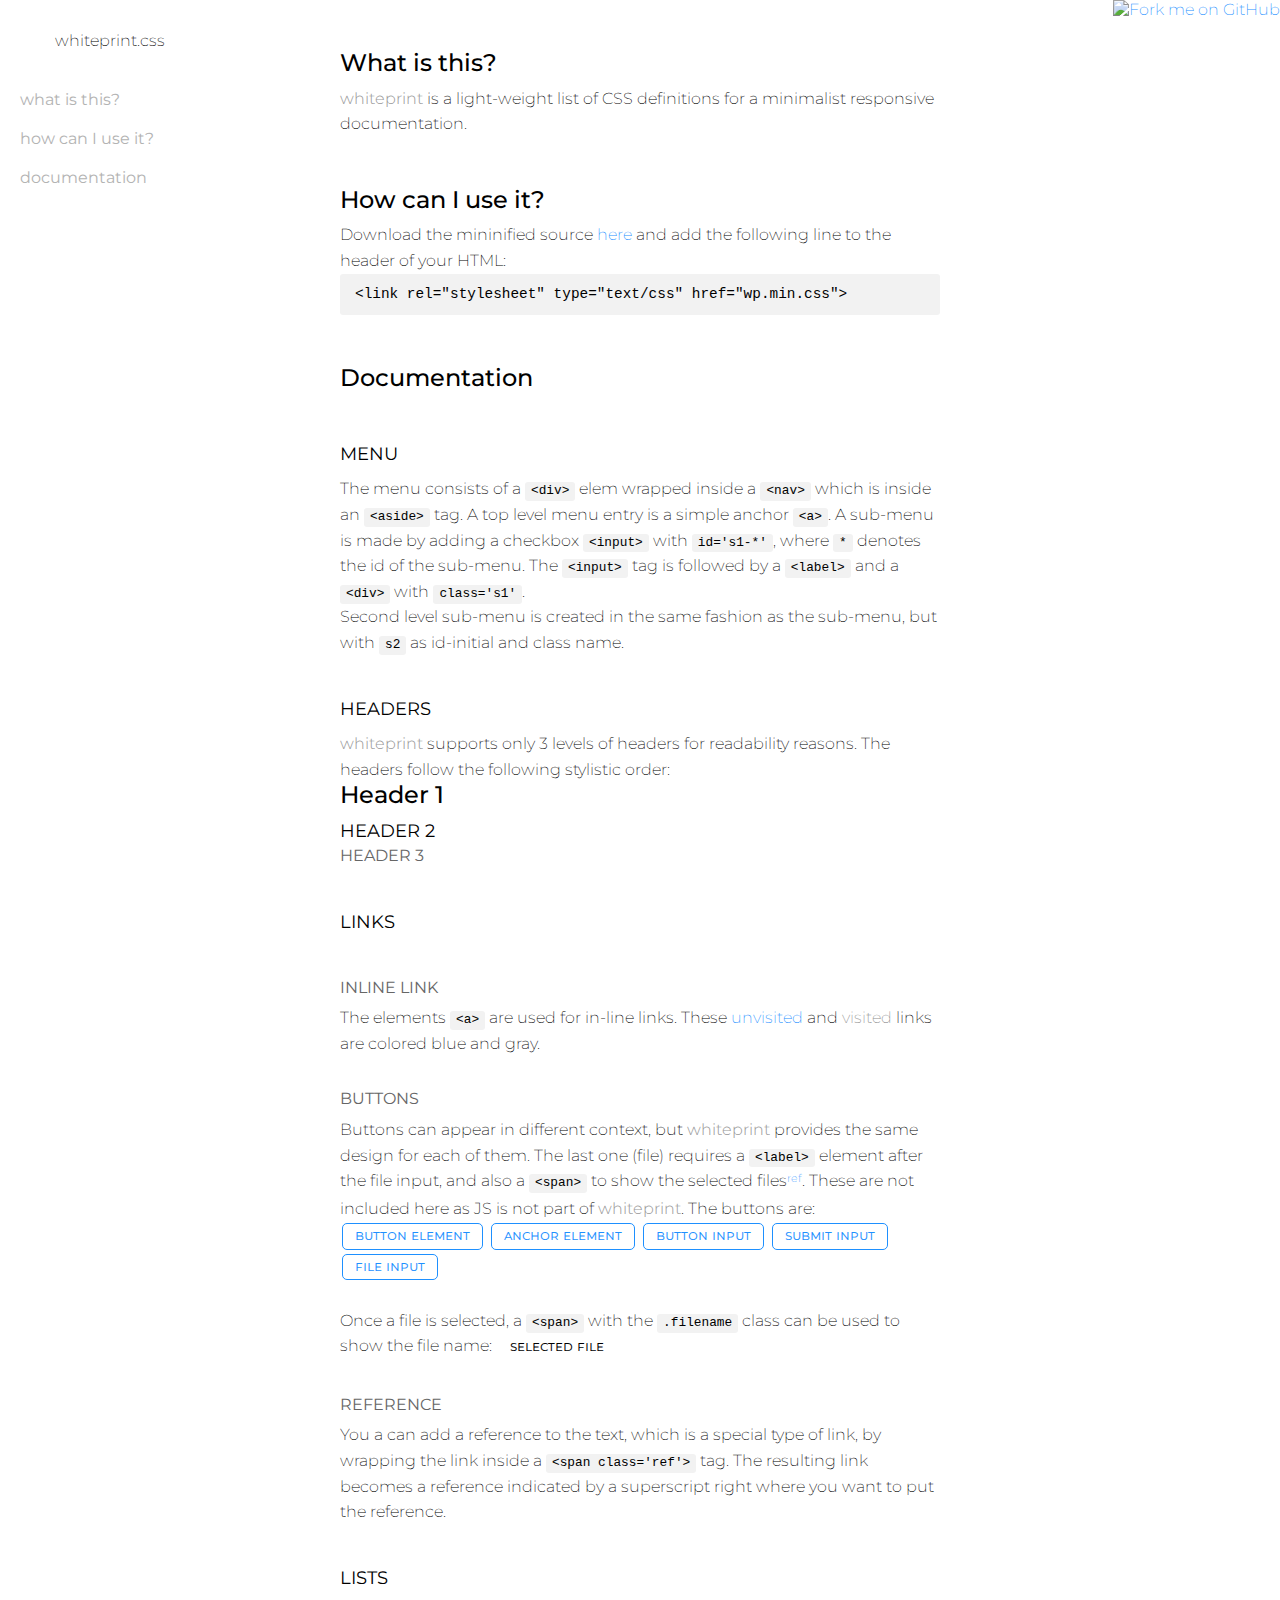
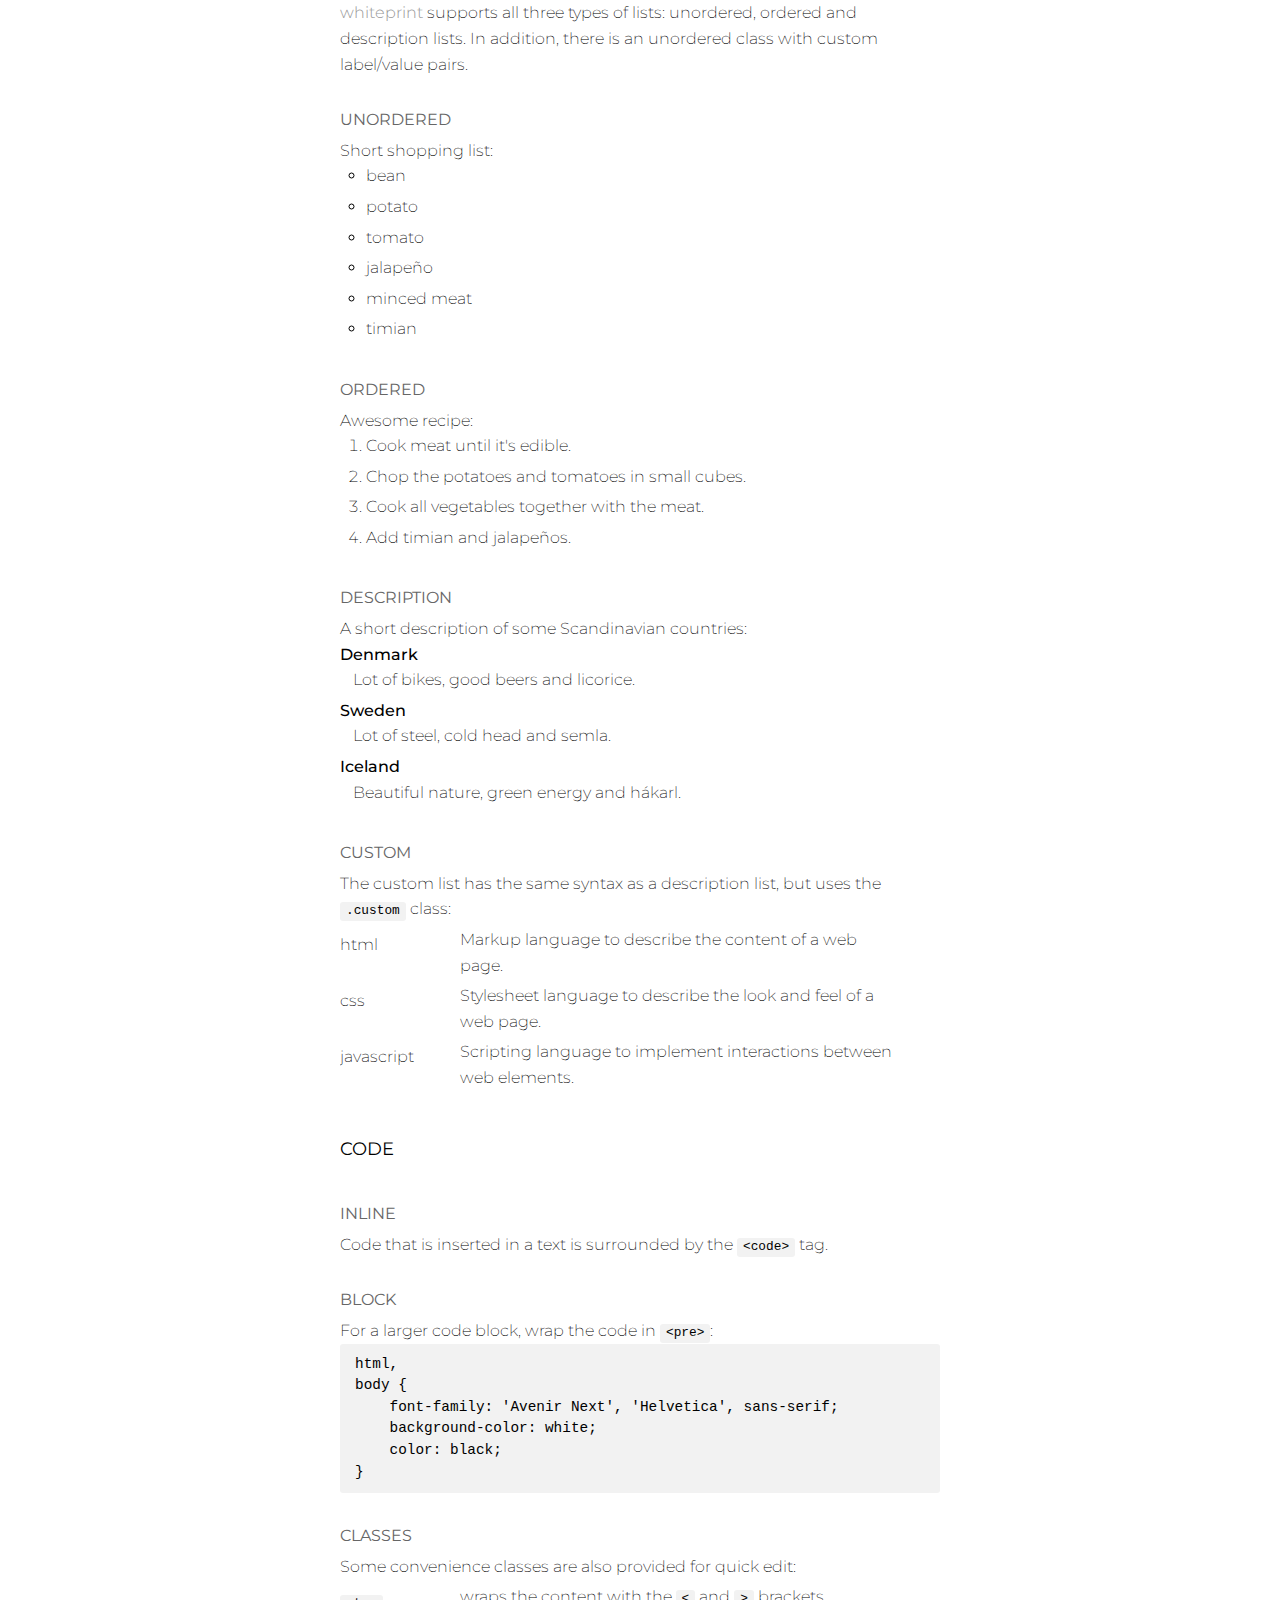
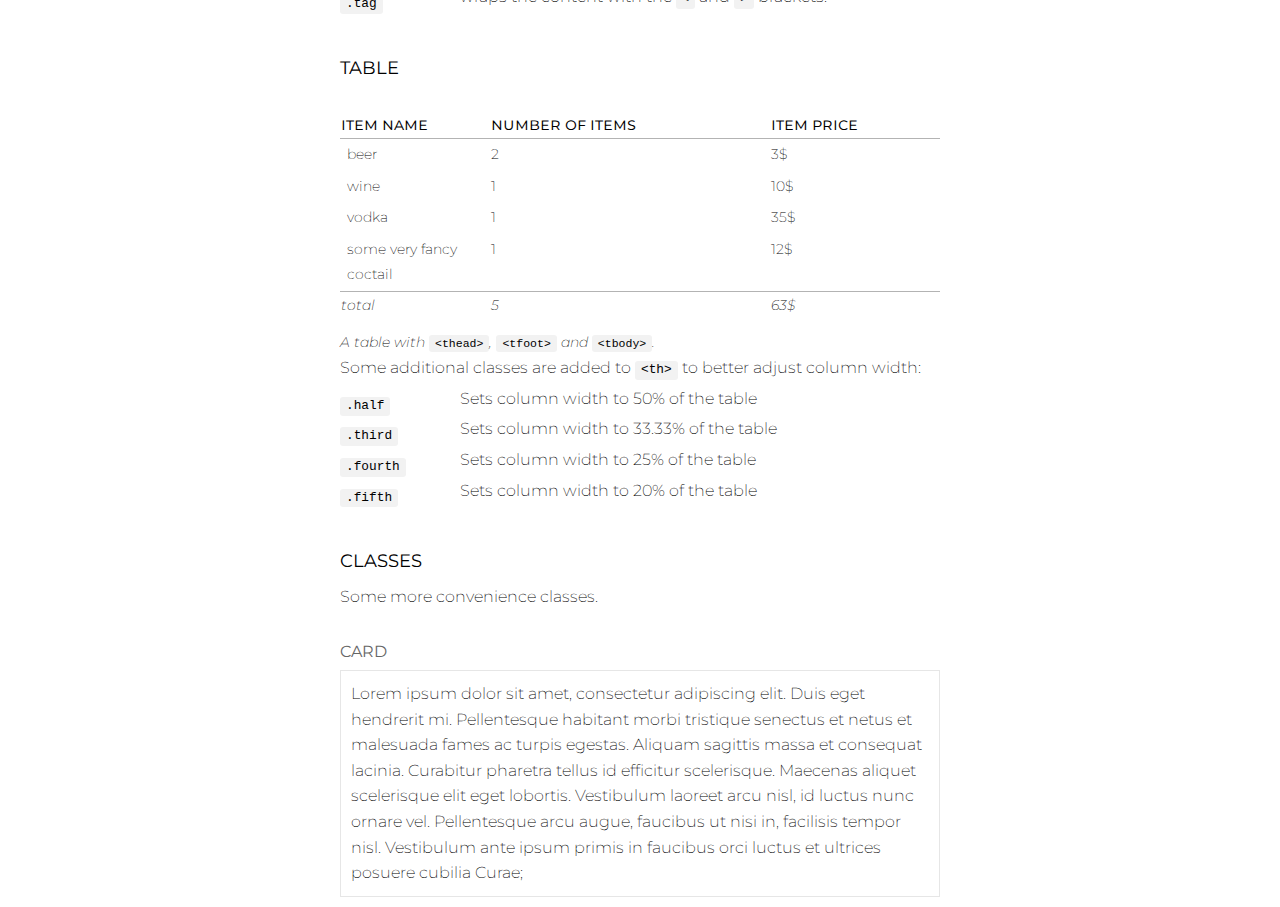
==== index.html @ e884ff42 "github banner added, fix in menu" ====
<!DOCTYPE html>
<html lang="en">
<head>
    <meta charset="UTF-8">
    <meta name="viewport" content="width=device-width, initial-scale=1.0">
    <link href="https://fonts.googleapis.com/css?family=Montserrat:200,400,700" rel="stylesheet">
    <link rel="stylesheet" type="text/css" href="wp.css">
    <title>whiteprint.css</title>
</head>
<body>
<!-- Github banner -->
<a href="https://github.com/synesenom/whiteprint"><img style="position: absolute; top: 0; right: 0; border: 0;" src="https://camo.githubusercontent.com/38ef81f8aca64bb9a64448d0d70f1308ef5341ab/68747470733a2f2f73332e616d617a6f6e6177732e636f6d2f6769746875622f726962626f6e732f666f726b6d655f72696768745f6461726b626c75655f3132313632312e706e67" alt="Fork me on GitHub" data-canonical-src="https://s3.amazonaws.com/github/ribbons/forkme_right_darkblue_121621.png"></a>

<!-- Menu -->
<input type="checkbox" id="menu"><label for="menu" id="open">☰</label>
<aside>
    <div class="logo">whiteprint.css</div>
    <nav>
        <div>
            <a href="#whats-this">what is this?</a>
            <a href="#how-to-use">how can I use it?</a>
            <input type="checkbox" id="s1-documentation">
            <label for="s1-documentation">documentation</label>
            <div class="s1">
                <a href="#doc-menu">menu</a>
                <a href="#doc-headers">headers</a>
                <input type="checkbox" id="s2-links"><label for="s2-links">links</label>
                <div class="s2">
                    <a href="#doc-links-inline">inline link</a>
                    <a href="#doc-links-buttons">buttons</a>
                    <a href="#doc-links-reference">references</a>
                </div>
                <input type="checkbox" id="s2-lists"><label for="s2-lists">lists</label>
                <div class="s2">
                    <a href="#doc-lists-unordered">unordered</a>
                    <a href="#doc-lists-ordered">ordered</a>
                    <a href="#doc-lists-description">description</a>
                    <a href="#doc-lists-custom">custom</a>
                </div>
                <input type="checkbox" id="s2-code"><label for="s2-code">code</label>
                <div class="s2">
                    <a href="#doc-code-inline">inline</a>
                    <a href="#doc-code-block">block</a>
                    <a href="#doc-code-classes">classes</a>
                </div>
                <a href="#doc-table">table</a>
                <input type="checkbox" id="s2-classes"><label for="s2-classes">classes</label>
                <div class="s2">
                    <a href="#doc-classes-card">card</a>
                </div>
            </div>
        </div>
    </nav>
</aside>

<!-- Main content -->
<main>
    <!-- What is this? -->
    <h1 id="whats-this">What is this?</h1>
    <span class="wp"></span> is a light-weight list of CSS definitions for a minimalist responsive documentation.



    <!-- How can I use it? -->
    <h1 id="how-to-use">How can I use it?</h1>
    Download the mininified source <a href="https://github.com/synesenom/whiteprint">here</a> and add the following line
    to the header of your HTML:
    <pre>&lt;link rel="stylesheet" type="text/css" href="wp.min.css"&gt;</pre>



    <!--  Documentation -->
    <h1>Documentation</h1>


    <!-- Menu -->
    <h2 id="doc-menu">Menu</h2>
    The menu consists of a <code class="tag">div</code> elem wrapped inside a <code class="tag">nav</code> which is inside an
    <code class="tag">aside</code> tag.
    A top level menu entry is a simple anchor <code class="tag">a</code>.
    A sub-menu is made by adding a checkbox <code class="tag">input</code> with <code>id='s1-*'</code>, where
    <code>*</code> denotes the id of the sub-menu. The <code class="tag">input</code> tag is followed by a
    <code class="tag">label</code> and a <code class="tag">div</code> with <code>class='s1'</code>.
    <br>
    Second level sub-menu is created in the same fashion as the sub-menu, but with <code>s2</code> as
    id-initial and class name.


    <!-- Headers -->
    <h2 id="doc-headers">Headers</h2>
    <span class="wp"></span> supports only 3 levels of headers for readability reasons.
    The headers follow the following stylistic order:
    <h1 style="padding-top: 0">Header 1</h1>
    <h2 style="padding: 0">Header 2</h2>
    <h3 style="padding: 0">Header 3</h3>


    <!-- Links -->
    <h2 id="doc-links">Links</h2>

    <!-- Inline link -->
    <h3 id="doc-links-inline">inline link</h3>
    The elements <code class="tag">a</code> are used for in-line links. These <a>unvisited</a> and
    <a class="visited">visited</a> links are colored blue and gray.

    <!-- Button -->
    <h3 id="doc-links-buttons">buttons</h3>
    Buttons can appear in different context, but <span class="wp"></span>
    provides the same design for each of them. The last one (file) requires a <code class="tag">label</code> element
    after the file input, and also a <code class="tag">span</code> to show the selected files<span class="ref"><a href="https://tympanus.net/codrops/2015/09/15/styling-customizing-file-inputs-smart-way/">Styling &amp; Customizing File Inputs the Smart Way</a></span>.
    These are not included here as JS is not part of <span class="wp"></span>. The buttons are:<br>
    <button>button element</button>
    <a class="button">anchor element</a>
    <input type="button" value="button input">
    <input type="submit" value="submit input">
    <input type="file" id="filebutton"><label for="filebutton">file input</label>
    <br><br>
    Once a file is selected, a <code class="tag">span</code> with the <code>.filename</code> class can be used to show the file name:
    <span class="filename">Selected file</span>

    <!-- Reference -->
    <h3 id="doc-links-reference">reference</h3>
    You a can add a reference to the text, which is a special type of link, by wrapping the link inside a
    <code class="tag">span class='ref'</code> tag. The resulting link becomes a reference indicated by a superscript
    right where you want to put the reference.


    <!-- Lists -->
    <h2 id="doc-lists">Lists</h2>
    <span class="wp"></span> supports all three types of lists: unordered, ordered and description lists. In addition,
    there is an unordered class with custom label/value pairs.

    <!-- Unordered -->
    <h3 id="doc-lists-unordered">unordered</h3>
    Short shopping list:
    <ul>
        <li>bean</li>
        <li>potato</li>
        <li>tomato</li>
        <li>jalapeño</li>
        <li>minced meat</li>
        <li>timian</li>
    </ul>

    <!-- Ordered -->
    <h3 id="doc-lists-ordered">ordered</h3>
    Awesome recipe:
    <ol>
        <li>Cook meat until it's edible.</li>
        <li>Chop the potatoes and tomatoes in small cubes.</li>
        <li>Cook all vegetables together with the meat.</li>
        <li>Add timian and jalapeños.</li>
    </ol>

    <!-- Description lists -->
    <h3 id="doc-lists-description">description</h3>
    A short description of some Scandinavian countries:
    <dl>
        <dt>Denmark</dt>
        <dd>Lot of bikes, good beers and licorice.</dd>
        <dt>Sweden</dt>
        <dd>Lot of steel, cold head and semla.</dd>
        <dt>Iceland</dt>
        <dd>Beautiful nature, green energy and hákarl.</dd>
    </dl>

    <!-- Custom list -->
    <h3 id="doc-lists-custom">custom</h3>
    The custom list has the same syntax as a description list, but uses the <code>.custom</code> class:
    <dl class="custom">
        <dt>html</dt>
        <dd>Markup language to describe the content of a web page.</dd>
        <dt>css</dt>
        <dd>Stylesheet language to describe the look and feel of a web page.</dd>
        <dt>javascript</dt>
        <dd>Scripting language to implement interactions between web elements.</dd>
    </dl>


    <!-- Code -->
    <h2 id="doc-code">Code</h2>

    <!-- Inline -->
    <h3 id="doc-code-inline">inline</h3>
    Code that is inserted in a text is surrounded by the <code class="tag">code</code> tag.

    <!-- Block -->
    <h3 id="doc-code-block">block</h3>
    For a larger code block, wrap the code in <code class="tag">pre</code>:
    <pre>
html,
body {
    font-family: 'Avenir Next', 'Helvetica', sans-serif;
    background-color: white;
    color: black;
}</pre>

    <!-- Classes -->
    <h3 id="doc-code-classes">classes</h3>
    Some convenience classes are also provided for quick edit:

    <dl class="custom">
        <dt><code>.tag</code></dt>
        <dd>wraps the content with the <code>&lt;</code> and <code>&gt;</code> brackets.</dd>
    </dl>


    <!-- Table -->
    <h2 id="doc-table">Table</h2>
    <table>
        <caption>A table with <code class="tag">thead</code>, <code class="tag">tfoot</code> and
            <code class="tag">tbody</code>.</caption>
        <thead>
        <tr>
            <th class="fourth">item name</th>
            <th>number of items</th>
            <th>item price</th>
        </tr>
        </thead>
        <tfoot>
        <tr>
            <td>total</td>
            <td>5</td>
            <td>63$</td>
        </tr>
        </tfoot>
        <tbody>
        <tr>
            <td>beer</td>
            <td>2</td>
            <td>3$</td>
        </tr>
        <tr>
            <td>wine</td>
            <td>1</td>
            <td>10$</td>
        </tr>
        <tr>
            <td>vodka</td>
            <td>1</td>
            <td>35$</td>
        </tr>
        <tr>
            <td>some very fancy coctail</td>
            <td>1</td>
            <td>12$</td>
        </tr>
        </tbody>
    </table>

    Some additional classes are added to <code class="tag">th</code> to better adjust column width:
    <dl class="custom">
        <dt><code>.half</code></dt>
        <dd>Sets column width to 50% of the table</dd>
        <dt><code>.third</code></dt>
        <dd>Sets column width to 33.33% of the table</dd>
        <dt><code>.fourth</code></dt>
        <dd>Sets column width to 25% of the table</dd>
        <dt><code>.fifth</code></dt>
        <dd>Sets column width to 20% of the table</dd>
    </dl>


    <!-- Classes -->
    <h2 id="doc-classes">Classes</h2>
    Some more convenience classes.

    <!-- Card -->
    <h3 id="doc-classes-card">card</h3>
    <div class="card">Lorem ipsum dolor sit amet, consectetur adipiscing elit. Duis eget hendrerit mi. Pellentesque habitant morbi tristique senectus et netus et malesuada fames ac turpis egestas. Aliquam sagittis massa et consequat lacinia. Curabitur pharetra tellus id efficitur scelerisque. Maecenas aliquet scelerisque elit eget lobortis. Vestibulum laoreet arcu nisl, id luctus nunc ornare vel. Pellentesque arcu augue, faucibus ut nisi in, facilisis tempor nisl. Vestibulum ante ipsum primis in faucibus orci luctus et ultrices posuere cubilia Curae;</div>

    <!-- Label to hide menu -->
    <label for="menu" id="exit"></label>
</main>
</body>
</html>
---- wp.css ----
/* Colors */
/* General */
* {
  box-sizing: border-box;
}
/* Text selection */
::selection {
  color: #fff;
  background-color: #000;
}
/* HTML, body */
html,
body {
  background-color: #fff;
  font-family: 'Montserrat', 'Avenir Next', 'Helvetica Neue', 'Helvetica', sans-serif;
  font-weight: 200;
  margin: 0;
  padding: 0;
}
/* Content */
main {
  width: calc(100% - 220px);
  max-width: 600px;
  margin: 0 auto;
  height: 100%;
  line-height: 1.6em;
}
@import-once "core";
/* Constants */
/* Open/close transitions */
/* Menu itself */
aside {
  position: fixed;
  transition: transform 0.3s;
  background: #fff;
  width: 220px;
  max-width: 220px;
  height: 100%;
  z-index: 2;
  overflow-y: scroll;
  /* Navigation bar */
}
@media screen and (max-width: 1140px) {
  aside {
    transform: translateX(-105%);
    box-shadow: 0 2px 5px 0 rgba(0, 0, 0, 0.16), 0 2px 10px 0 rgba(0, 0, 0, 0.12);
  }
}
@media screen and (max-width: 700px) {
  aside {
    width: 80%;
  }
}
aside nav {
  width: 100%;
  font-weight: 400;
  /* Menu entries */
  /* Sub menus */
  /* Interactions */
  /* Supporting 3 levels of sub menus */
  /* Sub menu */
  /* Open sub menu */
  /* Close sub menu */
  /* Sub menu */
  /* Open sub menu */
  /* Close sub menu */
  /* Sub menu */
  /* Open sub menu */
  /* Close sub menu */
}
aside nav a,
aside nav a:visited,
aside nav label,
aside nav label:visited {
  width: 100%;
  display: block;
  text-decoration: none;
  color: #b3b3b3;
  cursor: pointer;
  transition: none;
  padding: 10px 20px;
  border: none;
}
aside nav a:hover,
aside nav label:hover {
  background: #b3b3b3;
  color: #fff;
  border: none;
}
aside nav [class^="s"] {
  height: auto;
  overflow: hidden;
  display: block;
}
aside nav [class^="s"] > a,
aside nav [class^="s"] > label {
  position: relative;
  padding: 0 10px 0 30px;
  font-size: .9em;
  display: flex;
  align-items: center;
  height: 0;
  opacity: 0;
  transition: height 0.2s, opacity 0.2s;
}
aside nav [class^="s"] > label > a {
  padding-left: 0;
}
aside nav input[id^="s1-"] {
  display: none;
}
aside nav [class='s1'] a,
aside nav [class='s1'] label {
  padding-left: 30px;
}
aside nav input[id^="s1-"]:checked + label {
  color: #000;
}
aside nav input[id^="s1-"]:checked + label + [class="s1"] > a,
aside nav input[id^="s1-"]:checked + label + [class="s1"] > label {
  height: 40px;
  opacity: 1;
  transition: height 0.2s, opacity 0.2s;
}
aside nav input[id^="s1-"]:not(:checked) + label + [class="s1"] a,
aside nav input[id^="s1-"]:not(:checked) + label + [class="s1"] div {
  height: 0;
  opacity: 0;
  transition: height 0.2s, opacity 0.2s;
}
aside nav input[id^="s2-"] {
  display: none;
}
aside nav [class='s2'] a,
aside nav [class='s2'] label {
  padding-left: 40px;
}
aside nav input[id^="s2-"]:checked + label {
  color: #000;
}
aside nav input[id^="s2-"]:checked + label + [class="s2"] > a,
aside nav input[id^="s2-"]:checked + label + [class="s2"] > label {
  height: 40px;
  opacity: 1;
  transition: height 0.2s, opacity 0.2s;
}
aside nav input[id^="s2-"]:not(:checked) + label + [class="s2"] a,
aside nav input[id^="s2-"]:not(:checked) + label + [class="s2"] div {
  height: 0;
  opacity: 0;
  transition: height 0.2s, opacity 0.2s;
}
aside nav input[id^="s3-"] {
  display: none;
}
aside nav [class='s3'] a,
aside nav [class='s3'] label {
  padding-left: 50px;
}
aside nav input[id^="s3-"]:checked + label {
  color: #000;
}
aside nav input[id^="s3-"]:checked + label + [class="s3"] > a,
aside nav input[id^="s3-"]:checked + label + [class="s3"] > label {
  height: 40px;
  opacity: 1;
  transition: height 0.2s, opacity 0.2s;
}
aside nav input[id^="s3-"]:not(:checked) + label + [class="s3"] a,
aside nav input[id^="s3-"]:not(:checked) + label + [class="s3"] div {
  height: 0;
  opacity: 0;
  transition: height 0.2s, opacity 0.2s;
}
/* Menu buttons */
#menu {
  display: none;
}
#menu ~ label#open {
  display: none;
  position: fixed;
  top: 0;
  left: 0;
  padding: 10px 14px;
  font-size: 20px;
  background: rgba(255, 255, 255, 0.1);
  cursor: pointer;
  color: #b3b3b3;
  z-index: 3;
  transition: background 0.3s, color 0.3s;
}
#menu ~ label#open:hover {
  color: #000;
  transition: color 0.3s;
}
/* Exit later in main content */
#exit {
  position: fixed;
  top: 0;
  bottom: 0;
  left: 0;
  right: 0;
  background-color: #000;
  display: none;
  opacity: 0;
}
@import-once "core";
.wp:after {
  content: 'whiteprint';
  color: #999999;
  font-weight: 300;
}
.logo {
  width: 100%;
  height: 80px;
  display: flex;
  justify-content: center;
  align-items: center;
  color: #000;
}
@import-once "core";
h1 {
  width: 100%;
  margin: 0;
  font-weight: 400;
  font-size: 1.5em;
  font-weight: 500;
  padding-top: 50px;
  padding-bottom: 10px;
}
h2 {
  width: 100%;
  margin: 0;
  font-weight: 400;
  font-size: 1.1em;
  text-transform: uppercase;
  padding-top: 40px;
  padding-bottom: 10px;
}
h3 {
  width: 100%;
  margin: 0;
  font-weight: 400;
  font-size: 1em;
  text-transform: uppercase;
  color: #666666;
  padding-top: 30px;
  padding-bottom: 5px;
}
p {
  margin-top: 0;
  margin-bottom: 20px;
  font-size: 1em;
  text-indent: 0;
}
table {
  width: 100%;
  border-collapse: collapse;
  margin-top: 20px;
}
table caption {
  caption-side: bottom;
  font-style: italic;
  text-align: left;
  font-size: 0.9em;
  margin-top: 10px;
}
table thead {
  text-align: left;
  border-bottom: 1px solid #b3b3b3;
  font-size: 0.9em;
}
table thead th {
  font-weight: normal;
  font-variant: all-small-caps;
  font-size: 1.2em;
}
table tbody {
  font-size: 0.9em;
}
table tbody tr td {
  padding-top: 3px;
  padding-bottom: 3px;
  vertical-align: top;
}
table tbody tr td:first-child {
  padding-left: 7px;
}
table tfoot {
  font-size: 0.9em;
  font-style: italic;
  margin-top: 5px;
  border-top: 1px solid #b3b3b3;
}
th.half {
  width: 50%;
}
th.third {
  width: 33.33%;
}
th.fourth {
  width: 25%;
}
th.fifth {
  width: 20%;
}
ul li,
ol li,
dl dd {
  margin-bottom: 5px;
}
ul {
  width: 90%;
  margin: 0;
  padding-left: 1.6em;
  padding-top: 0;
  list-style-type: circle;
}
ol {
  width: 90%;
  margin: 0;
  padding-left: 1.6em;
  padding-top: 0;
  list-style-type: decimal;
}
dl:not(.custom) {
  width: 90%;
  margin: 0;
  padding-left: 1.6em;
  padding-top: 0;
}
dl:not(.custom) dt {
  margin-left: -1.6em;
  font-weight: 500;
}
dl:not(.custom) dd {
  margin-left: -0.8em;
}
dl.custom {
  width: 90%;
  margin: 0;
  padding-left: 1.6em;
  padding-top: 0;
  width: calc(90% + 1.6em);
  overflow: hidden;
  margin-top: 5px;
}
dl.custom dt {
  margin-left: -1.6em;
  margin-top: 5px;
  float: left;
  width: calc(10% + 1.6em);
}
dl.custom dd {
  float: left;
  width: 80%;
  margin-bottom: 5px;
}
/* Inline links */
a {
  cursor: pointer;
  text-decoration: none;
  color: dodgerblue;
}
a:visited,
a.visited {
  color: #8f8f8f;
}
a:hover {
  color: #84c2ff;
}
a:active {
  color: #005db7;
}
@import-once "core";
@import-once "link";
input[type="file"] {
  width: 0.1px;
  height: 0.1px;
  opacity: 0;
  overflow: hidden;
  position: absolute;
  z-index: -1;
}
button,
a.button,
input[type="submit"],
input[type="button"],
input[type="file"] + label,
.filename {
  text-decoration: none;
  background-color: #fff;
  border: 1px solid dodgerblue;
  color: dodgerblue;
  padding: 4px 12px 6px 12px;
  margin: 2px;
  font-family: inherit;
  font-variant: all-small-caps;
  font-size: 0.9em;
  font-weight: 400;
  line-height: 1em;
  border-radius: 5px;
  cursor: pointer;
  outline: none;
  display: inline-block;
}
.filename {
  border: none;
  cursor: default;
  color: #000;
}
button:hover,
a.button:hover,
input[type="submit"]:hover,
input[type="button"]:hover,
input[type="file"] + label:hover {
  color: #fff;
  background-color: dodgerblue;
}
button:active,
a.button:active,
input[type="submit"]:active,
input[type="button"]:active,
input[type="file"] + label:active {
  color: #000;
}
@import-once "core";
@import-once "link";
span.ref {
  position: relative;
}
span.ref:after {
  content: "ref";
  position: relative;
  color: dodgerblue;
  font-size: 0.7em;
  top: -0.4em;
  cursor: pointer;
  text-decoration: none;
  border-bottom: 0 solid #fff;
}
span.ref a,
span.ref a:visited {
  position: absolute;
  bottom: 0.8em;
  padding: 5px 10px;
  width: 200px;
  color: dodgerblue;
  background-color: #fff;
  box-shadow: 0 0 2px gray;
  border-radius: 2px;
  font-size: 0.8em;
  font-weight: 400;
  z-index: 2;
  text-decoration: none;
  display: none;
}
span.ref:hover a {
  display: inline-block;
}
@import-once "core";
@import-once "menu";
/* Main */
@media (max-width: 1240px) {
  main {
    width: calc(100% - 462px);
  }
}
@media screen and (max-width: 1140px) {
  main {
    width: calc(100% - 220px);
  }
}
@media screen and (max-width: 700px) {
  main {
    width: calc(100% - 110px);
  }
}
/* Aside */
@media screen and (max-width: 1140px) {
  aside {
    transform: translateX(-105%);
    box-shadow: 0 2px 5px 0 rgba(0, 0, 0, 0.16), 0 2px 10px 0 rgba(0, 0, 0, 0.12);
    transition: box-shadow 0.3s, transform 0.3s;
  }
}
@media screen and (max-width: 700px) {
  aside {
    width: 80%;
  }
}
/* Tablet screen */
@media screen and (max-width: 1120px) {
  #menu ~ label#open {
    display: block;
  }
  #menu:checked ~ main > label#exit {
    display: block;
  }
  #menu:checked ~ aside {
    transform: translateX(0);
  }
}
@import-once "core";
code {
  font-size: 0.8em;
  font-family: 'Courier', monospace;
  font-style: normal;
  line-height: 1em;
  display: inline-block;
  border-radius: 3px;
  padding: 3px 6px;
  background-color: #f2f2f2;
  color: #000;
}
code.tag:before {
  content: "<";
}
code.tag:after {
  content: ">";
}
pre {
  font-size: 0.9em;
  font-family: 'Courier', monospace;
  font-style: normal;
  line-height: 1.5em;
  overflow-x: scroll;
  border-radius: 3px;
  padding: 10px 15px;
  margin: 0;
  display: block;
  background-color: #f2f2f2;
  color: #000;
}
@import-once "core";
div.card {
  padding: 10px;
  margin-bottom: 10px;
  border: 1px solid #e6e6e6;
}
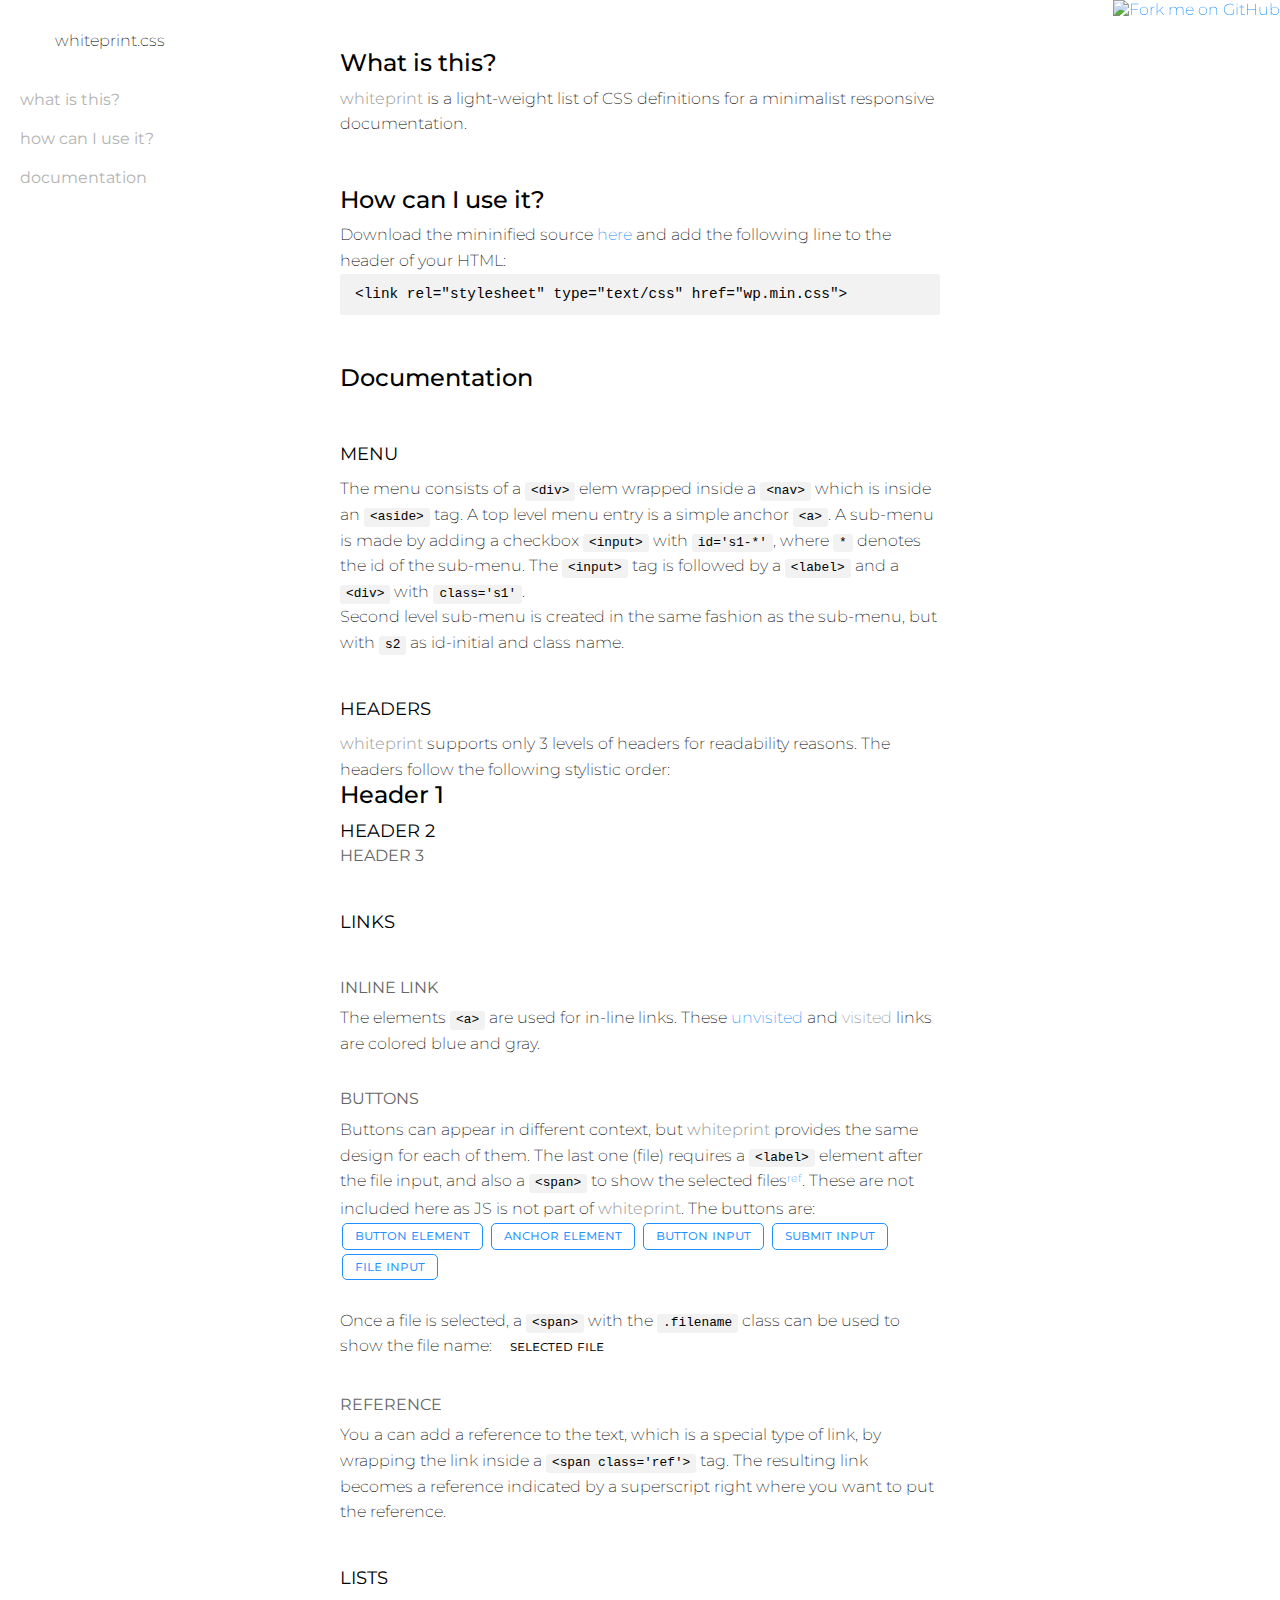
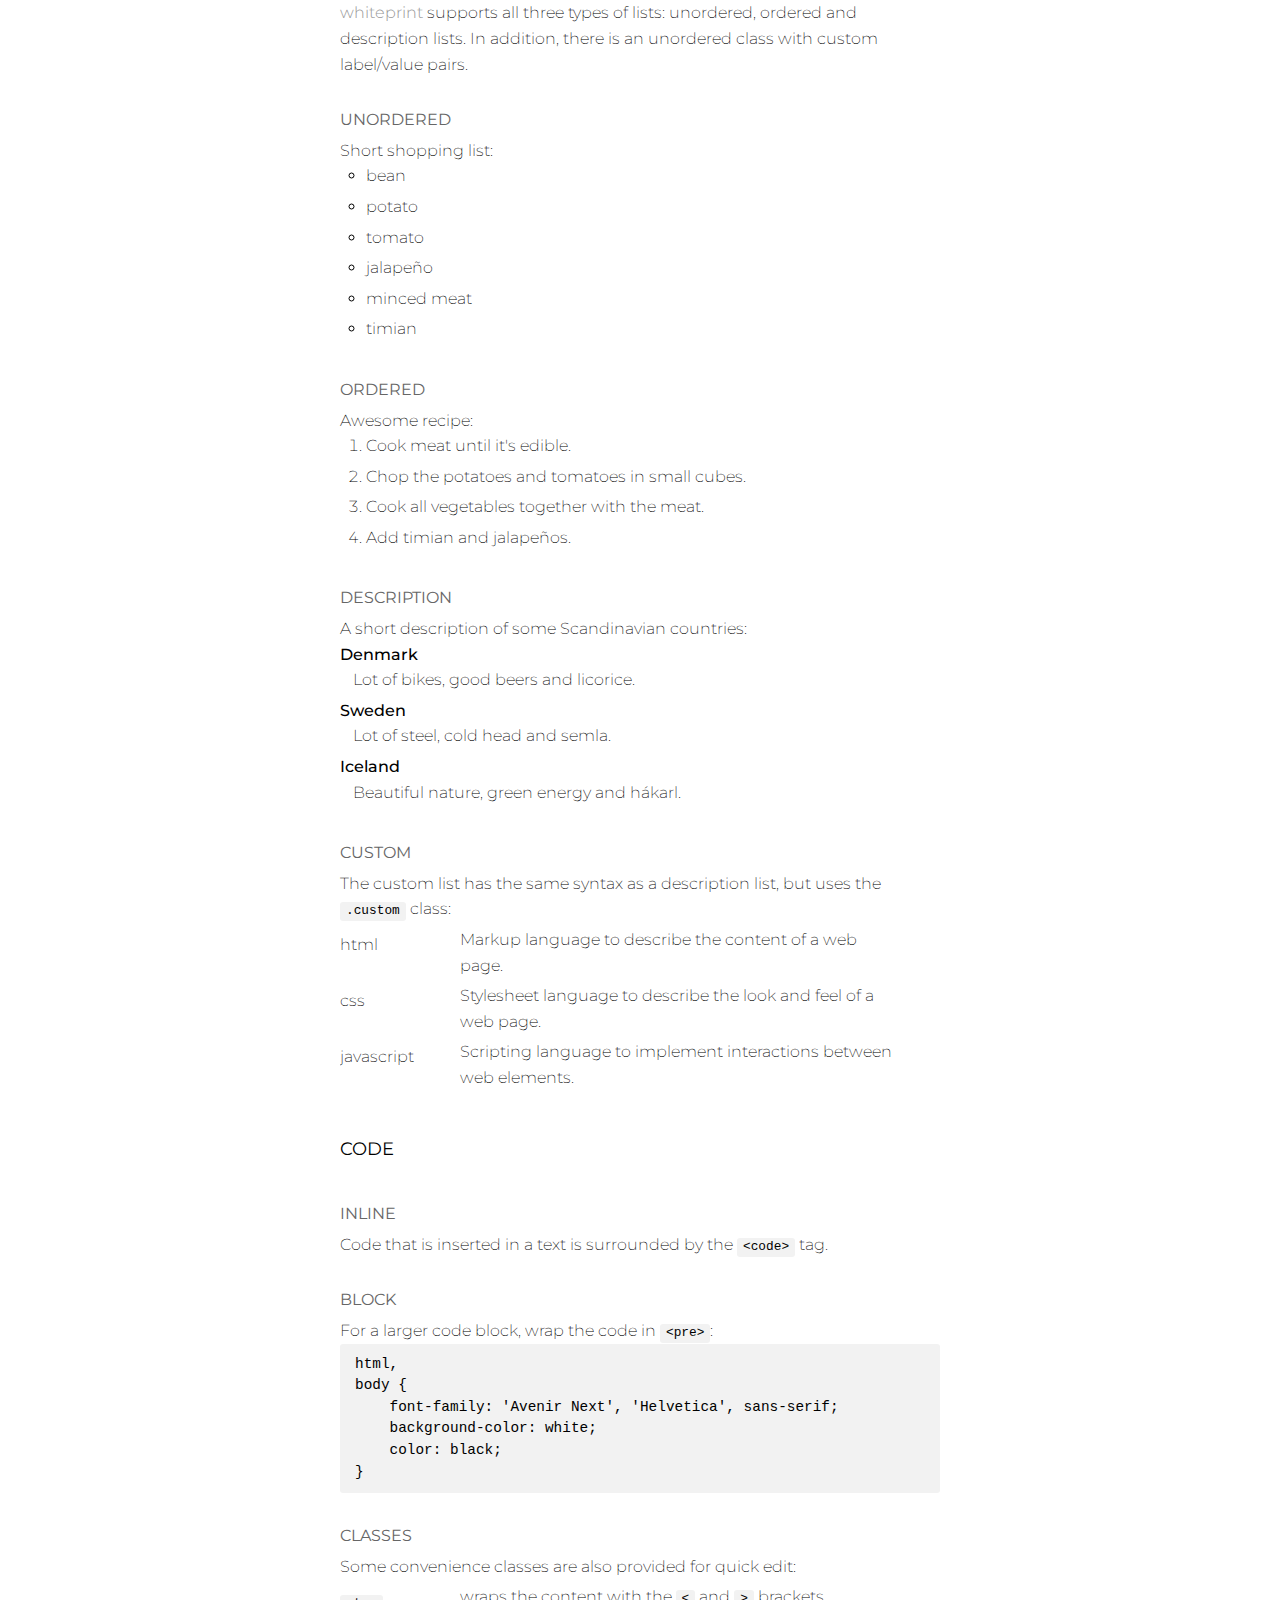
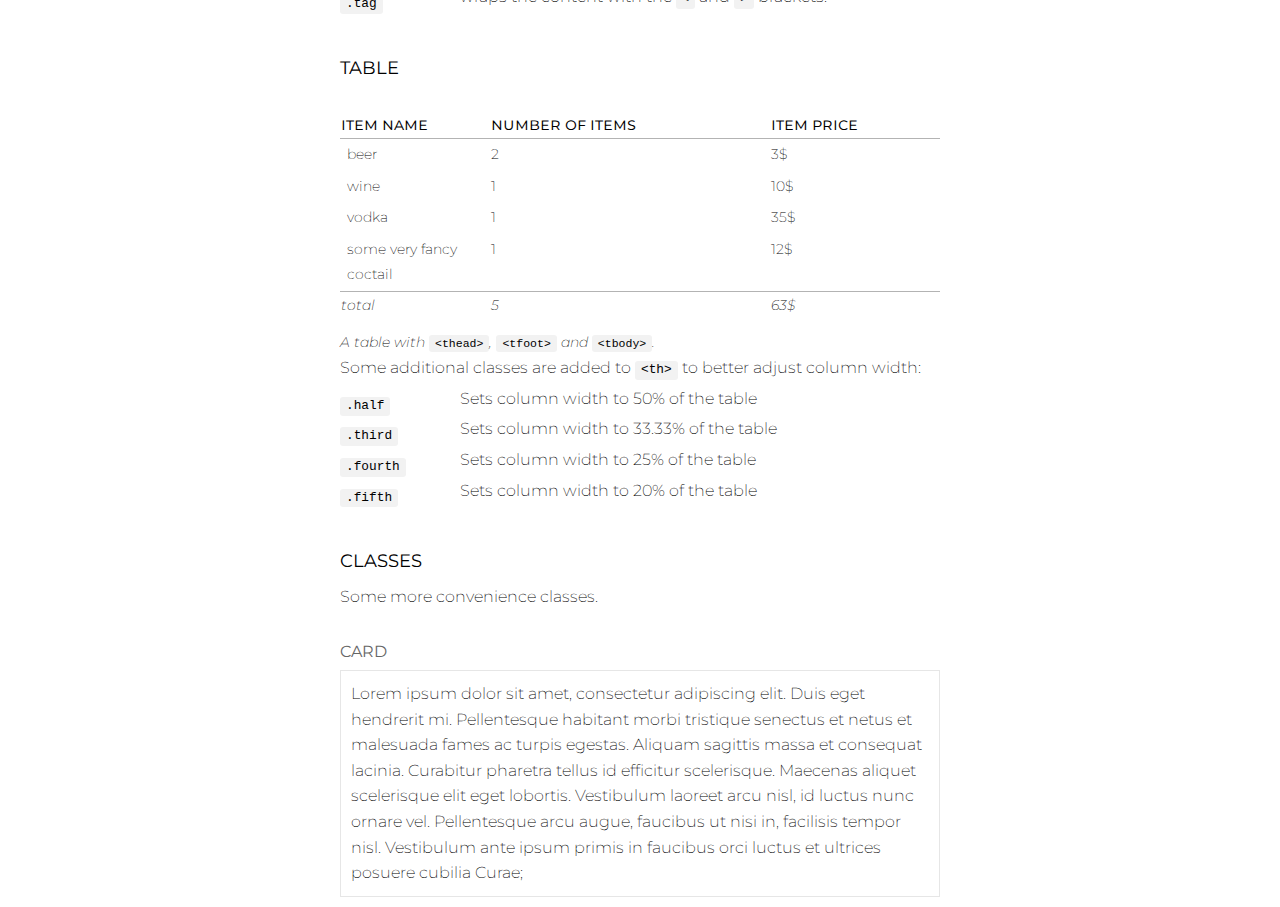
==== commit 09a9dcb0: "banner fixed" ====
--- a/index.html
+++ b/index.html
@@ -9,7 +9,7 @@
 </head>
 <body>
 <!-- Github banner -->
-<a href="https://github.com/synesenom/whiteprint"><img style="position: absolute; top: 0; right: 0; border: 0;" src="https://camo.githubusercontent.com/38ef81f8aca64bb9a64448d0d70f1308ef5341ab/68747470733a2f2f73332e616d617a6f6e6177732e636f6d2f6769746875622f726962626f6e732f666f726b6d655f72696768745f6461726b626c75655f3132313632312e706e67" alt="Fork me on GitHub" data-canonical-src="https://s3.amazonaws.com/github/ribbons/forkme_right_darkblue_121621.png"></a>
+<a href="https://github.com/synesenom/whiteprint"><img style="position: fixed; top: 0; right: 0; border: 0;" src="https://camo.githubusercontent.com/38ef81f8aca64bb9a64448d0d70f1308ef5341ab/68747470733a2f2f73332e616d617a6f6e6177732e636f6d2f6769746875622f726962626f6e732f666f726b6d655f72696768745f6461726b626c75655f3132313632312e706e67" alt="Fork me on GitHub" data-canonical-src="https://s3.amazonaws.com/github/ribbons/forkme_right_darkblue_121621.png"></a>
 
 <!-- Menu -->
 <input type="checkbox" id="menu"><label for="menu" id="open">☰</label>
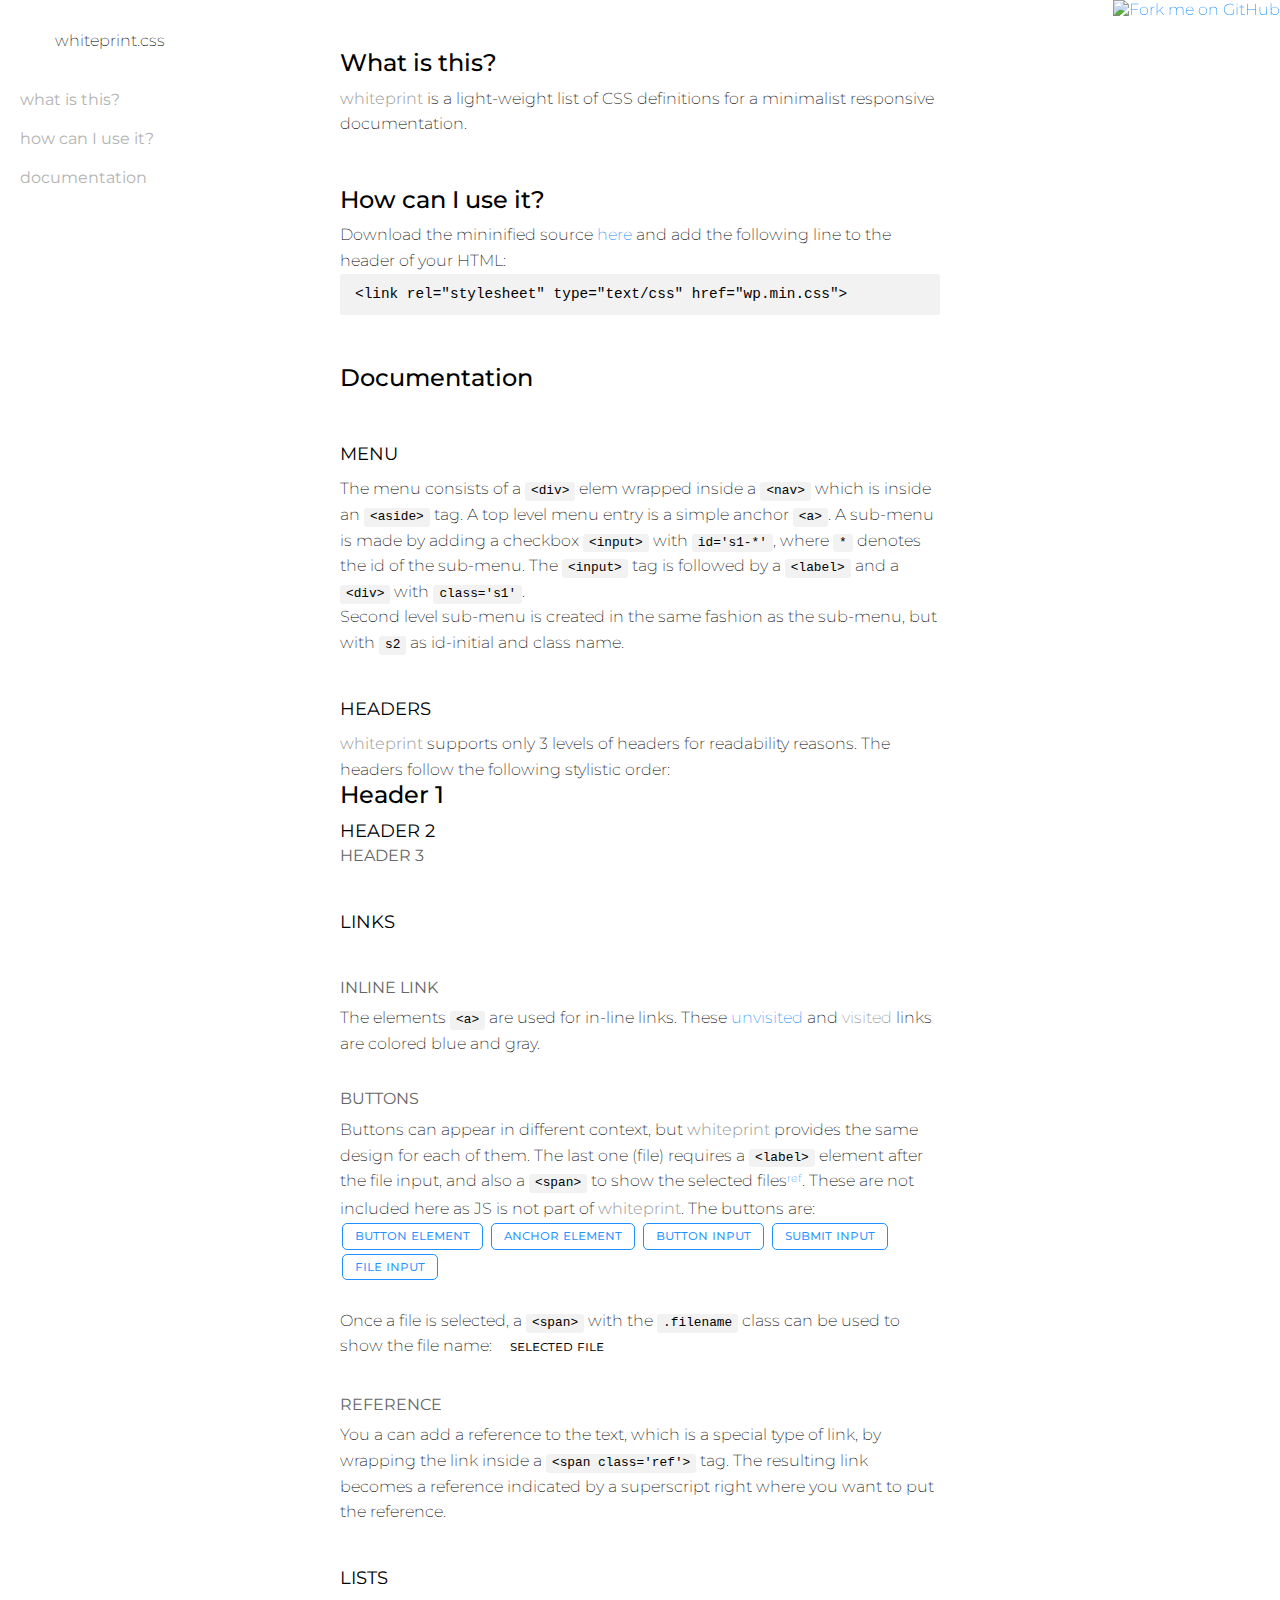
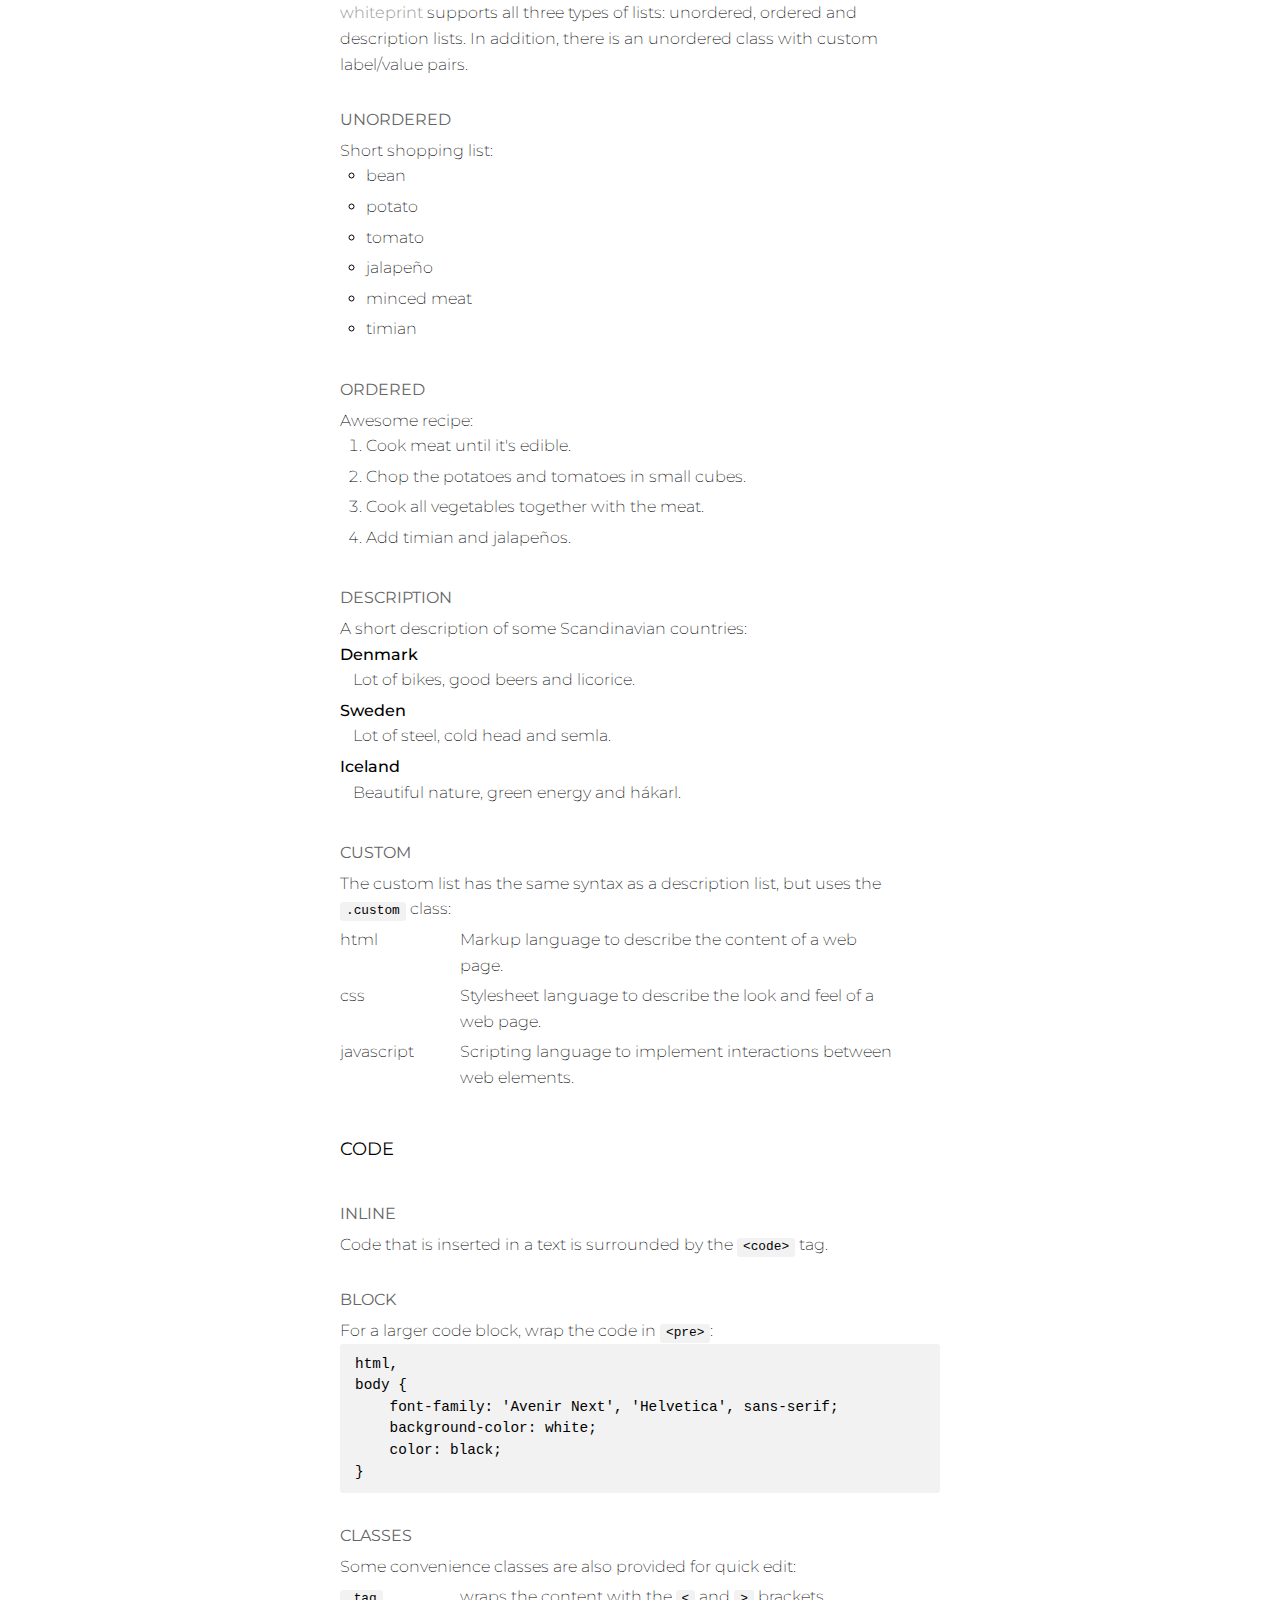
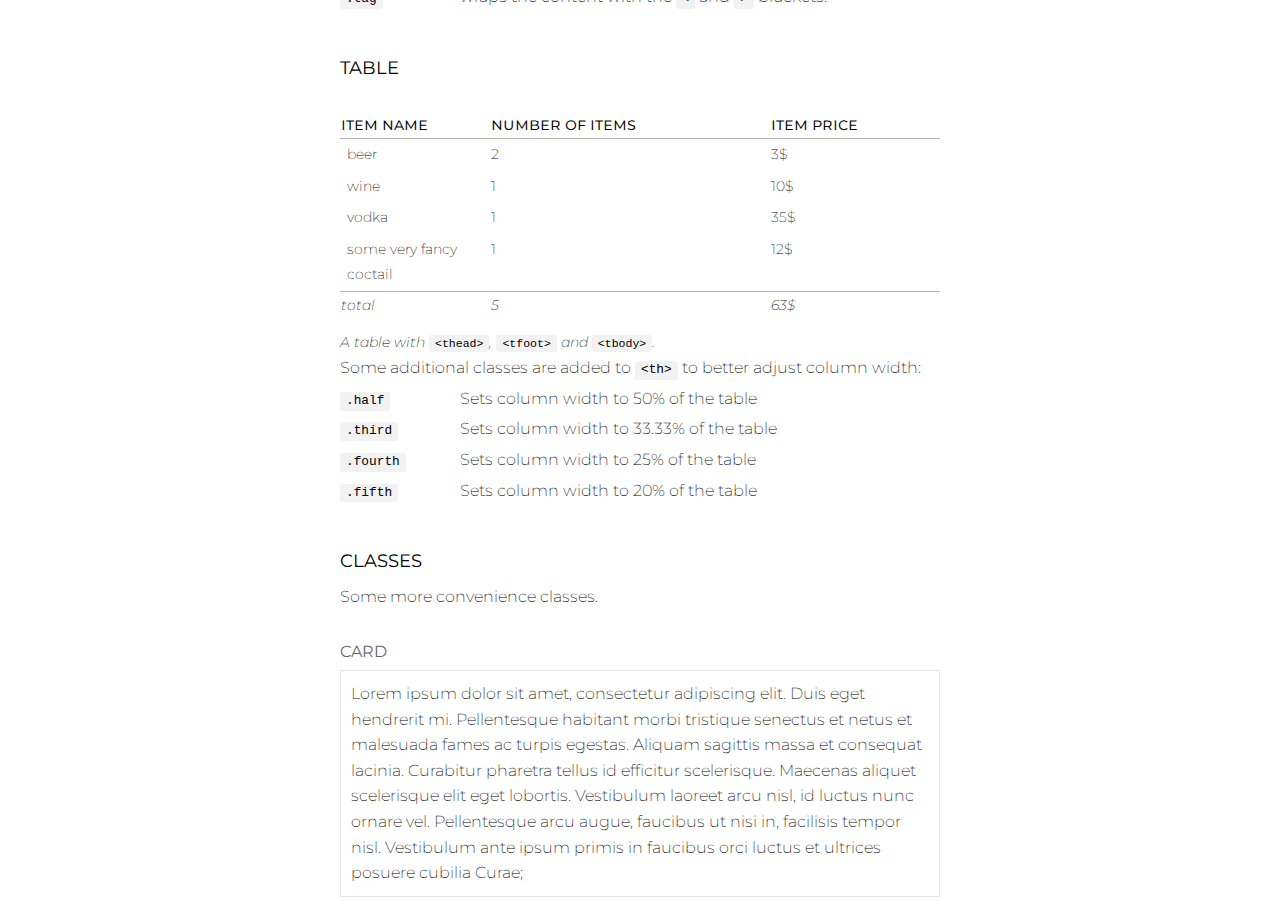
==== commit ece45cfd: "minor fixes" ====
--- a/index.html
+++ b/index.html
@@ -4,7 +4,7 @@
     <meta charset="UTF-8">
     <meta name="viewport" content="width=device-width, initial-scale=1.0">
     <link href="https://fonts.googleapis.com/css?family=Montserrat:200,400,700" rel="stylesheet">
-    <link rel="stylesheet" type="text/css" href="wp.css">
+    <link rel="stylesheet" type="text/css" href="wp.min.css">
     <title>whiteprint.css</title>
 </head>
 <body>
--- a/wp.min.css
+++ b/wp.min.css
@@ -0,0 +1 @@
+*{box-sizing:border-box}::selection{color:#fff;background-color:#000}body,html{background-color:#fff;font-family:Montserrat,'Avenir Next','Helvetica Neue',Helvetica,sans-serif;font-weight:200;margin:0;padding:0}main{width:calc(100% - 220px);max-width:600px;margin:0 auto;height:100%;line-height:1.6em}@import-once 'core';aside{position:fixed;transition:transform .3s;background:#fff;width:220px;max-width:220px;height:100%;z-index:2;overflow-y:scroll}@media screen and (max-width:1140px){aside{transform:translateX(-105%);box-shadow:0 2px 5px 0 rgba(0,0,0,.16),0 2px 10px 0 rgba(0,0,0,.12)}}@media screen and (max-width:700px){aside{width:80%}}aside nav{width:100%;font-weight:400}aside nav a,aside nav a:visited,aside nav label,aside nav label:visited{width:100%;display:block;text-decoration:none;color:#b3b3b3;cursor:pointer;transition:none;padding:10px 20px;border:none}aside nav a:hover,aside nav label:hover{background:#b3b3b3;color:#fff;border:none}aside nav [class^='s']{height:auto;overflow:hidden;display:block}aside nav [class^='s']>a,aside nav [class^='s']>label{position:relative;padding:0 10px 0 30px;font-size:.9em;display:flex;align-items:center;height:0;opacity:0;transition:height .2s,opacity .2s}aside nav [class^='s']>label>a{padding-left:0}aside nav input[id^=s1-]{display:none}aside nav [class=s1] a,aside nav [class=s1] label{padding-left:30px}aside nav input[id^=s1-]:checked+label{color:#000}aside nav input[id^=s1-]:checked+label+[class=s1]>a,aside nav input[id^=s1-]:checked+label+[class=s1]>label{height:40px;opacity:1;transition:height .2s,opacity .2s}aside nav input[id^=s1-]:not(:checked)+label+[class=s1] a,aside nav input[id^=s1-]:not(:checked)+label+[class=s1] div{height:0;opacity:0;transition:height .2s,opacity .2s}aside nav input[id^=s2-]{display:none}aside nav [class=s2] a,aside nav [class=s2] label{padding-left:40px}aside nav input[id^=s2-]:checked+label{color:#000}aside nav input[id^=s2-]:checked+label+[class=s2]>a,aside nav input[id^=s2-]:checked+label+[class=s2]>label{height:40px;opacity:1;transition:height .2s,opacity .2s}aside nav input[id^=s2-]:not(:checked)+label+[class=s2] a,aside nav input[id^=s2-]:not(:checked)+label+[class=s2] div{height:0;opacity:0;transition:height .2s,opacity .2s}aside nav input[id^=s3-]{display:none}aside nav [class=s3] a,aside nav [class=s3] label{padding-left:50px}aside nav input[id^=s3-]:checked+label{color:#000}aside nav input[id^=s3-]:checked+label+[class=s3]>a,aside nav input[id^=s3-]:checked+label+[class=s3]>label{height:40px;opacity:1;transition:height .2s,opacity .2s}aside nav input[id^=s3-]:not(:checked)+label+[class=s3] a,aside nav input[id^=s3-]:not(:checked)+label+[class=s3] div{height:0;opacity:0;transition:height .2s,opacity .2s}aside nav input[id^=s4-]{display:none}aside nav [class=s4] a,aside nav [class=s4] label{padding-left:60px}aside nav input[id^=s4-]:checked+label{color:#000}aside nav input[id^=s4-]:checked+label+[class=s4]>a,aside nav input[id^=s4-]:checked+label+[class=s4]>label{height:40px;opacity:1;transition:height .2s,opacity .2s}aside nav input[id^=s4-]:not(:checked)+label+[class=s4] a,aside nav input[id^=s4-]:not(:checked)+label+[class=s4] div{height:0;opacity:0;transition:height .2s,opacity .2s}aside nav input[id^=s5-]{display:none}aside nav [class=s5] a,aside nav [class=s5] label{padding-left:70px}aside nav input[id^=s5-]:checked+label{color:#000}aside nav input[id^=s5-]:checked+label+[class=s5]>a,aside nav input[id^=s5-]:checked+label+[class=s5]>label{height:40px;opacity:1;transition:height .2s,opacity .2s}aside nav input[id^=s5-]:not(:checked)+label+[class=s5] a,aside nav input[id^=s5-]:not(:checked)+label+[class=s5] div{height:0;opacity:0;transition:height .2s,opacity .2s}#menu{display:none}#menu~label#open{display:none;position:fixed;top:0;left:0;padding:10px 14px;font-size:20px;background:rgba(255,255,255,.1);cursor:pointer;color:#b3b3b3;z-index:3;transition:background .3s,color .3s}#menu~label#open:hover{color:#000;transition:color .3s}#exit{position:fixed;top:0;bottom:0;left:0;right:0;background-color:#000;display:none;opacity:0}@import-once 'core';.wp:after{content:'whiteprint';color:#999;font-weight:300}.logo{width:100%;height:80px;display:flex;justify-content:center;align-items:center;color:#000}@import-once 'core';h1{width:100%;margin:0;font-weight:400;font-size:1.5em;font-weight:500;padding-top:50px;padding-bottom:10px}h2{width:100%;margin:0;font-weight:400;font-size:1.1em;text-transform:uppercase;padding-top:40px;padding-bottom:10px}h3{width:100%;margin:0;font-weight:400;font-size:1em;text-transform:uppercase;color:#666;padding-top:30px;padding-bottom:5px}p{margin-top:0;margin-bottom:20px;font-size:1em;text-indent:0}table{width:100%;border-collapse:collapse;margin-top:20px}table caption{caption-side:bottom;font-style:italic;text-align:left;font-size:.9em;margin-top:10px}table thead{text-align:left;border-bottom:1px solid #b3b3b3;font-size:.9em}table thead th{font-weight:400;font-variant:all-small-caps;font-size:1.2em}table tbody{font-size:.9em}table tbody tr td{padding-top:3px;padding-bottom:3px;vertical-align:top}table tbody tr td:first-child{padding-left:7px}table tfoot{font-size:.9em;font-style:italic;margin-top:5px;border-top:1px solid #b3b3b3}th.half{width:50%}th.third{width:33.33%}th.fourth{width:25%}th.fifth{width:20%}dl dd,ol li,ul li{margin-bottom:5px}ul{width:90%;margin:0;padding-left:1.6em;padding-top:0;list-style-type:circle}ol{width:90%;margin:0;padding-left:1.6em;padding-top:0;list-style-type:decimal}dl:not(.custom){width:90%;margin:0;padding-left:1.6em;padding-top:0}dl:not(.custom) dt{margin-left:-1.6em;font-weight:500}dl:not(.custom) dd{margin-left:-.8em}dl.custom{width:90%;margin:0;padding-left:1.6em;padding-top:0;width:calc(90% + 1.6em);overflow:hidden;margin-top:5px}dl.custom dt{margin-left:-1.6em;float:left;width:calc(10% + 1.6em)}dl.custom dd{float:left;width:80%;margin-bottom:5px}a{cursor:pointer;text-decoration:none;color:#1e90ff}a.visited,a:visited{color:#8f8f8f}a:hover{color:#84c2ff}a:active{color:#005db7}@import-once 'core';@import-once 'link';input[type=file]{width:.1px;height:.1px;opacity:0;overflow:hidden;position:absolute;z-index:-1}.filename,a.button,button,input[type=file]+label,input[type=submit],input[type=button]{text-decoration:none;background-color:#fff;border:1px solid #1e90ff;color:#1e90ff;padding:4px 12px 6px 12px;margin:2px;font-family:inherit;font-variant:all-small-caps;font-size:.9em;font-weight:400;line-height:1em;border-radius:5px;cursor:pointer;outline:0;display:inline-block}.filename{border:none;cursor:default;color:#000}a.button:hover,button:hover,input[type=file]+label:hover,input[type=submit]:hover,input[type=button]:hover{color:#fff;background-color:#1e90ff}a.button:active,button:active,input[type=file]+label:active,input[type=submit]:active,input[type=button]:active{color:#000}@import-once 'core';@import-once 'link';span.ref{position:relative}span.ref:after{content:'ref';position:relative;color:#1e90ff;font-size:.7em;top:-.4em;cursor:pointer;text-decoration:none;border-bottom:0 solid #fff}span.ref a,span.ref a:visited{position:absolute;bottom:.8em;padding:5px 10px;width:200px;color:#1e90ff;background-color:#fff;box-shadow:0 0 2px gray;border-radius:2px;font-size:.8em;font-weight:400;z-index:2;text-decoration:none;display:none}span.ref:hover a{display:inline-block}@import-once 'core';@import-once 'menu';@media (max-width:1240px){main{width:calc(100% - 462px)}}@media screen and (max-width:1140px){main{width:calc(100% - 220px)}}@media screen and (max-width:700px){main{width:calc(100% - 110px)}}@media screen and (max-width:1140px){aside{transform:translateX(-105%);box-shadow:0 2px 5px 0 rgba(0,0,0,.16),0 2px 10px 0 rgba(0,0,0,.12);transition:box-shadow .3s,transform .3s}}@media screen and (max-width:700px){aside{width:80%}}@media screen and (max-width:1120px){#menu~label#open{display:block}#menu:checked~main>label#exit{display:block}#menu:checked~aside{transform:translateX(0)}}@import-once 'core';code{font-size:.8em;font-family:Courier,monospace;font-style:normal;line-height:1em;display:inline-block;border-radius:3px;padding:3px 6px;background-color:#f2f2f2;color:#000}code.tag:before{content:'<'}code.tag:after{content:'>'}pre{font-size:.9em;font-family:Courier,monospace;font-style:normal;line-height:1.5em;overflow-x:hidden;border-radius:3px;padding:10px 15px;margin:0;display:block;background-color:#f2f2f2;color:#000}@import-once 'core';div.card{padding:10px;margin-bottom:10px;border:1px solid #e6e6e6}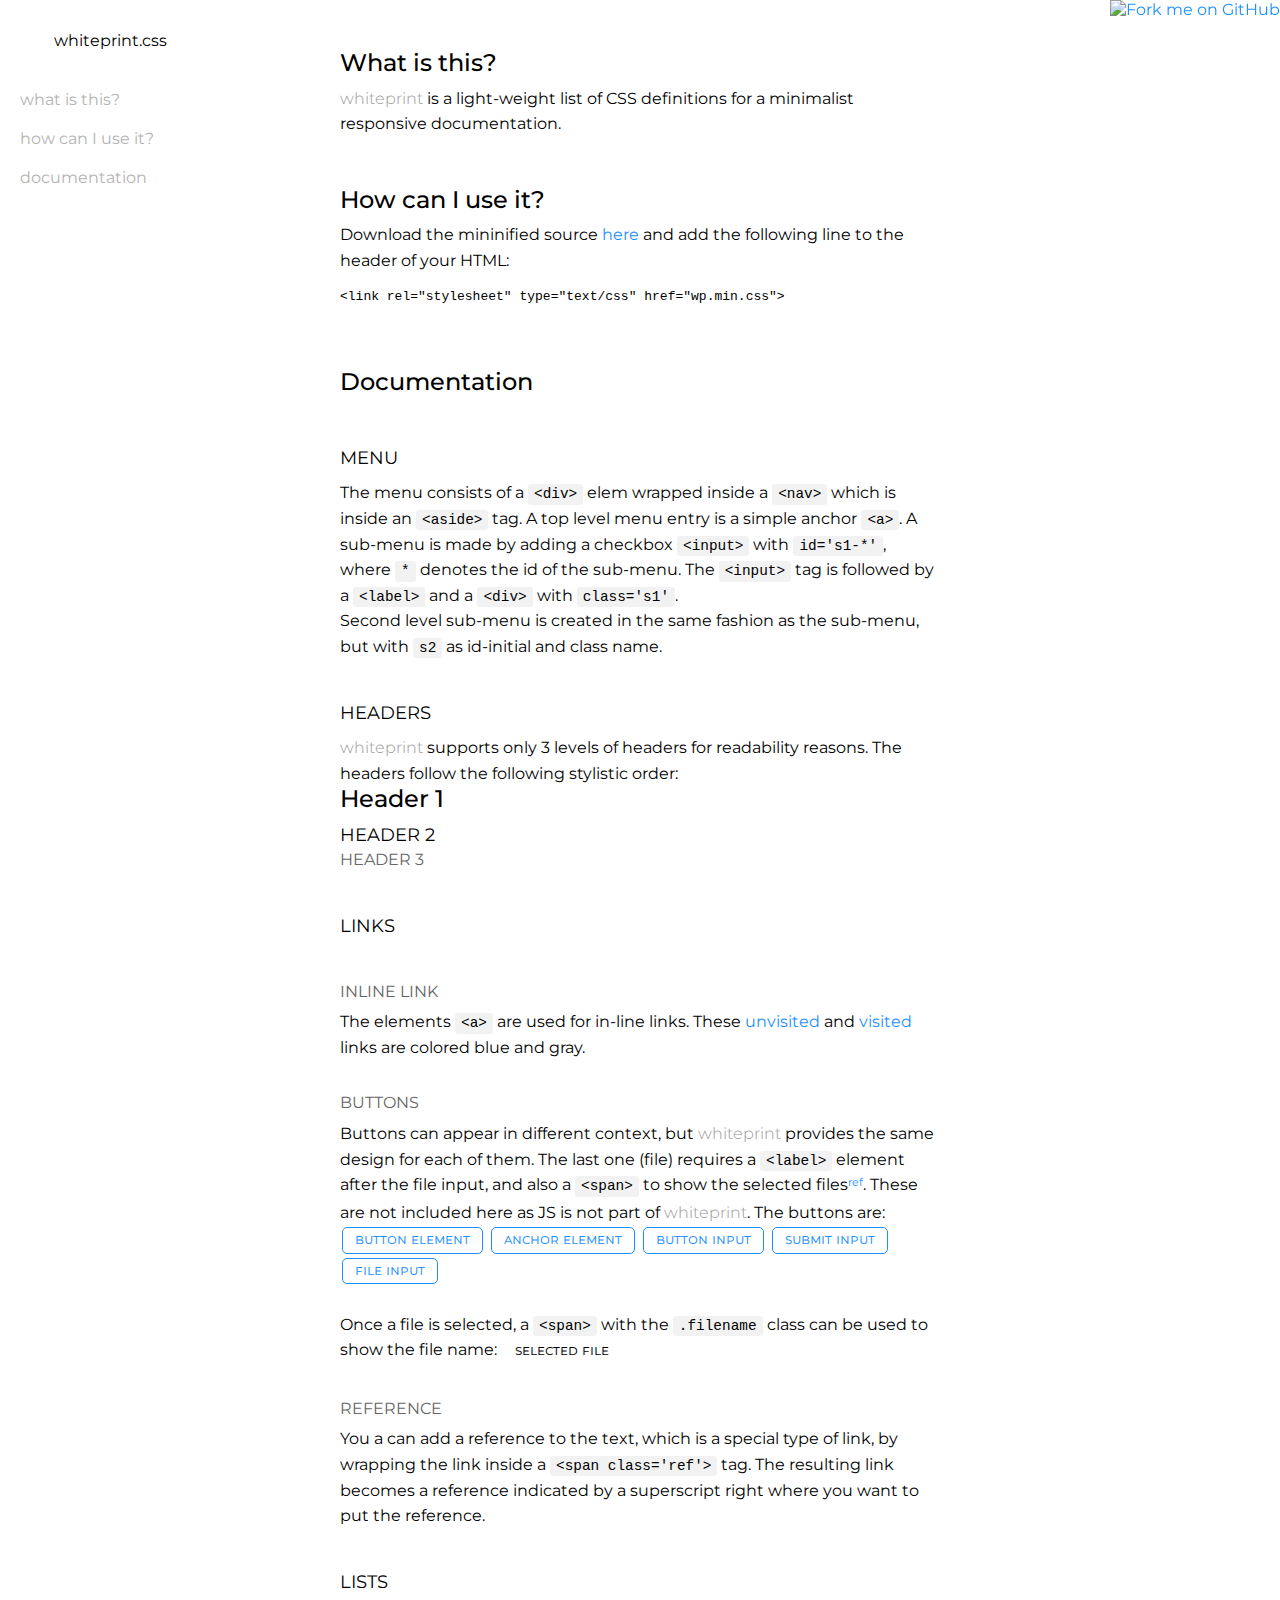
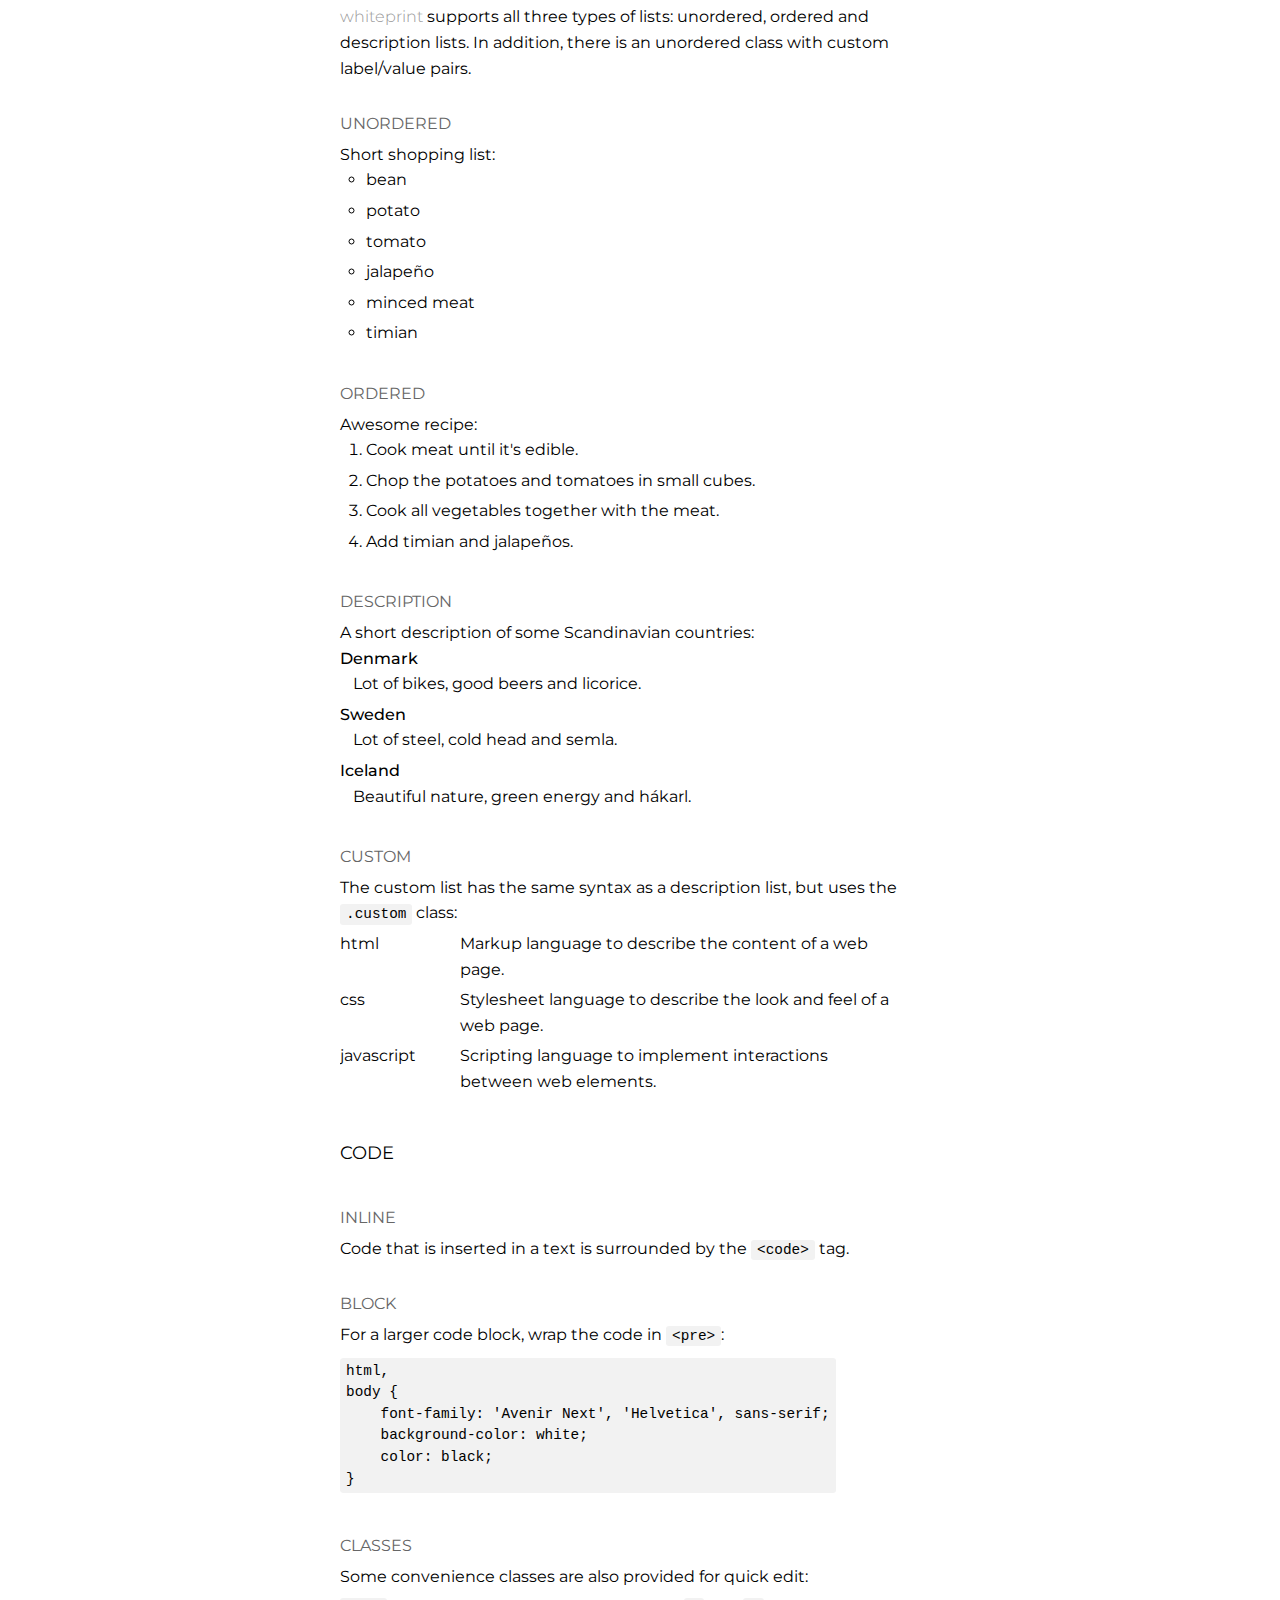
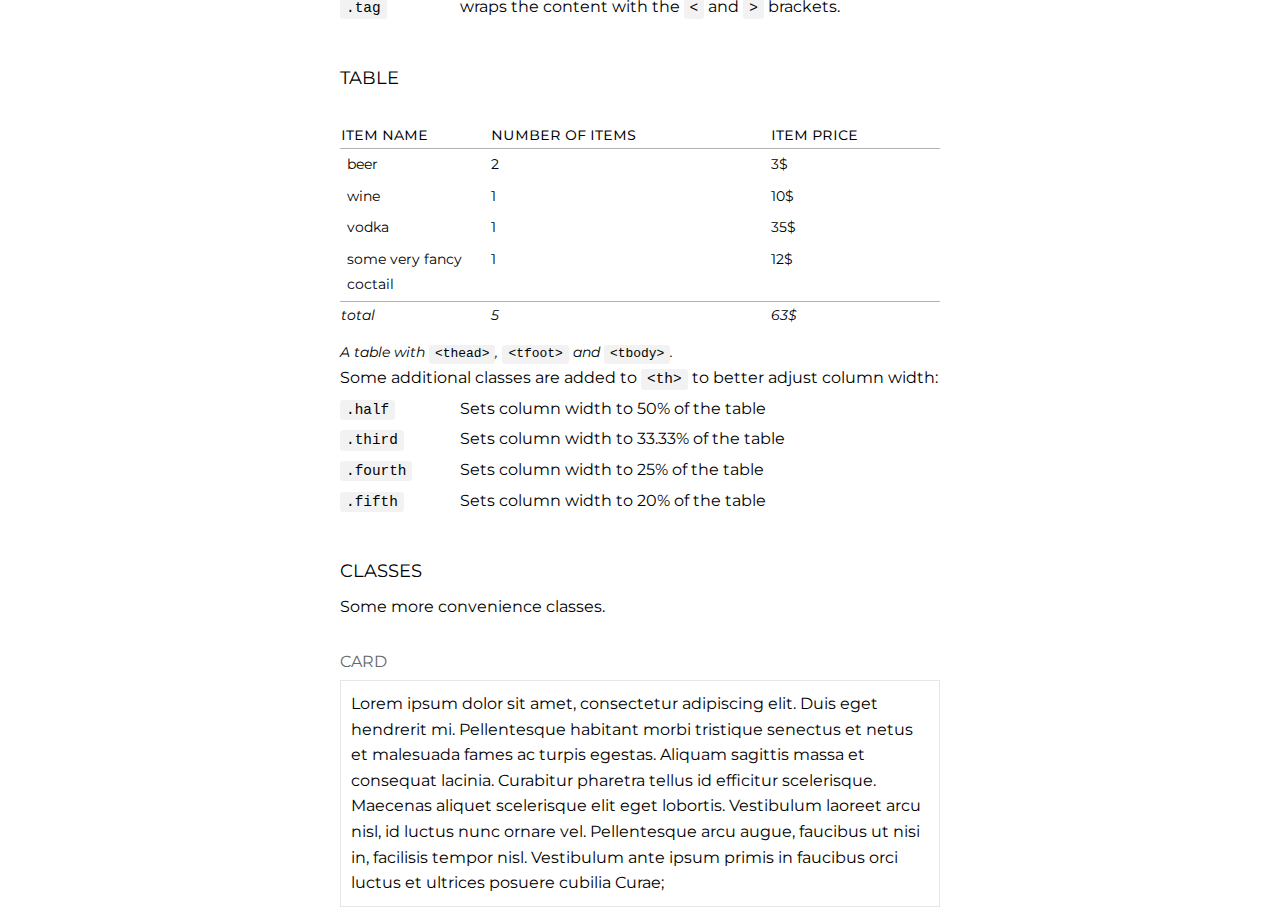
==== commit d8048577: "highlightjs added" ====
--- a/index.html
+++ b/index.html
@@ -5,6 +5,10 @@
     <meta name="viewport" content="width=device-width, initial-scale=1.0">
     <link href="https://fonts.googleapis.com/css?family=Montserrat:200,400,700" rel="stylesheet">
     <link rel="stylesheet" type="text/css" href="wp.min.css">
+    <link rel="stylesheet"
+          href="//cdnjs.cloudflare.com/ajax/libs/highlight.js/9.12.0/styles/default.min.css">
+    <script src="//cdnjs.cloudflare.com/ajax/libs/highlight.js/9.12.0/highlight.min.js"></script>
+    <script>hljs.initHighlightingOnLoad();</script>
     <title>whiteprint.css</title>
 </head>
 <body>
@@ -187,13 +191,12 @@
     <!-- Block -->
     <h3 id="doc-code-block">block</h3>
     For a larger code block, wrap the code in <code class="tag">pre</code>:
-    <pre>
-html,
+    <pre><code class="css">html,
 body {
     font-family: 'Avenir Next', 'Helvetica', sans-serif;
     background-color: white;
     color: black;
-}</pre>
+}</code></pre>
 
     <!-- Classes -->
     <h3 id="doc-code-classes">classes</h3>
--- a/wp.min.css
+++ b/wp.min.css
@@ -1 +1 @@
-*{box-sizing:border-box}::selection{color:#fff;background-color:#000}body,html{background-color:#fff;font-family:Montserrat,'Avenir Next','Helvetica Neue',Helvetica,sans-serif;font-weight:200;margin:0;padding:0}main{width:calc(100% - 220px);max-width:600px;margin:0 auto;height:100%;line-height:1.6em}@import-once 'core';aside{position:fixed;transition:transform .3s;background:#fff;width:220px;max-width:220px;height:100%;z-index:2;overflow-y:scroll}@media screen and (max-width:1140px){aside{transform:translateX(-105%);box-shadow:0 2px 5px 0 rgba(0,0,0,.16),0 2px 10px 0 rgba(0,0,0,.12)}}@media screen and (max-width:700px){aside{width:80%}}aside nav{width:100%;font-weight:400}aside nav a,aside nav a:visited,aside nav label,aside nav label:visited{width:100%;display:block;text-decoration:none;color:#b3b3b3;cursor:pointer;transition:none;padding:10px 20px;border:none}aside nav a:hover,aside nav label:hover{background:#b3b3b3;color:#fff;border:none}aside nav [class^='s']{height:auto;overflow:hidden;display:block}aside nav [class^='s']>a,aside nav [class^='s']>label{position:relative;padding:0 10px 0 30px;font-size:.9em;display:flex;align-items:center;height:0;opacity:0;transition:height .2s,opacity .2s}aside nav [class^='s']>label>a{padding-left:0}aside nav input[id^=s1-]{display:none}aside nav [class=s1] a,aside nav [class=s1] label{padding-left:30px}aside nav input[id^=s1-]:checked+label{color:#000}aside nav input[id^=s1-]:checked+label+[class=s1]>a,aside nav input[id^=s1-]:checked+label+[class=s1]>label{height:40px;opacity:1;transition:height .2s,opacity .2s}aside nav input[id^=s1-]:not(:checked)+label+[class=s1] a,aside nav input[id^=s1-]:not(:checked)+label+[class=s1] div{height:0;opacity:0;transition:height .2s,opacity .2s}aside nav input[id^=s2-]{display:none}aside nav [class=s2] a,aside nav [class=s2] label{padding-left:40px}aside nav input[id^=s2-]:checked+label{color:#000}aside nav input[id^=s2-]:checked+label+[class=s2]>a,aside nav input[id^=s2-]:checked+label+[class=s2]>label{height:40px;opacity:1;transition:height .2s,opacity .2s}aside nav input[id^=s2-]:not(:checked)+label+[class=s2] a,aside nav input[id^=s2-]:not(:checked)+label+[class=s2] div{height:0;opacity:0;transition:height .2s,opacity .2s}aside nav input[id^=s3-]{display:none}aside nav [class=s3] a,aside nav [class=s3] label{padding-left:50px}aside nav input[id^=s3-]:checked+label{color:#000}aside nav input[id^=s3-]:checked+label+[class=s3]>a,aside nav input[id^=s3-]:checked+label+[class=s3]>label{height:40px;opacity:1;transition:height .2s,opacity .2s}aside nav input[id^=s3-]:not(:checked)+label+[class=s3] a,aside nav input[id^=s3-]:not(:checked)+label+[class=s3] div{height:0;opacity:0;transition:height .2s,opacity .2s}aside nav input[id^=s4-]{display:none}aside nav [class=s4] a,aside nav [class=s4] label{padding-left:60px}aside nav input[id^=s4-]:checked+label{color:#000}aside nav input[id^=s4-]:checked+label+[class=s4]>a,aside nav input[id^=s4-]:checked+label+[class=s4]>label{height:40px;opacity:1;transition:height .2s,opacity .2s}aside nav input[id^=s4-]:not(:checked)+label+[class=s4] a,aside nav input[id^=s4-]:not(:checked)+label+[class=s4] div{height:0;opacity:0;transition:height .2s,opacity .2s}aside nav input[id^=s5-]{display:none}aside nav [class=s5] a,aside nav [class=s5] label{padding-left:70px}aside nav input[id^=s5-]:checked+label{color:#000}aside nav input[id^=s5-]:checked+label+[class=s5]>a,aside nav input[id^=s5-]:checked+label+[class=s5]>label{height:40px;opacity:1;transition:height .2s,opacity .2s}aside nav input[id^=s5-]:not(:checked)+label+[class=s5] a,aside nav input[id^=s5-]:not(:checked)+label+[class=s5] div{height:0;opacity:0;transition:height .2s,opacity .2s}#menu{display:none}#menu~label#open{display:none;position:fixed;top:0;left:0;padding:10px 14px;font-size:20px;background:rgba(255,255,255,.1);cursor:pointer;color:#b3b3b3;z-index:3;transition:background .3s,color .3s}#menu~label#open:hover{color:#000;transition:color .3s}#exit{position:fixed;top:0;bottom:0;left:0;right:0;background-color:#000;display:none;opacity:0}@import-once 'core';.wp:after{content:'whiteprint';color:#999;font-weight:300}.logo{width:100%;height:80px;display:flex;justify-content:center;align-items:center;color:#000}@import-once 'core';h1{width:100%;margin:0;font-weight:400;font-size:1.5em;font-weight:500;padding-top:50px;padding-bottom:10px}h2{width:100%;margin:0;font-weight:400;font-size:1.1em;text-transform:uppercase;padding-top:40px;padding-bottom:10px}h3{width:100%;margin:0;font-weight:400;font-size:1em;text-transform:uppercase;color:#666;padding-top:30px;padding-bottom:5px}p{margin-top:0;margin-bottom:20px;font-size:1em;text-indent:0}table{width:100%;border-collapse:collapse;margin-top:20px}table caption{caption-side:bottom;font-style:italic;text-align:left;font-size:.9em;margin-top:10px}table thead{text-align:left;border-bottom:1px solid #b3b3b3;font-size:.9em}table thead th{font-weight:400;font-variant:all-small-caps;font-size:1.2em}table tbody{font-size:.9em}table tbody tr td{padding-top:3px;padding-bottom:3px;vertical-align:top}table tbody tr td:first-child{padding-left:7px}table tfoot{font-size:.9em;font-style:italic;margin-top:5px;border-top:1px solid #b3b3b3}th.half{width:50%}th.third{width:33.33%}th.fourth{width:25%}th.fifth{width:20%}dl dd,ol li,ul li{margin-bottom:5px}ul{width:90%;margin:0;padding-left:1.6em;padding-top:0;list-style-type:circle}ol{width:90%;margin:0;padding-left:1.6em;padding-top:0;list-style-type:decimal}dl:not(.custom){width:90%;margin:0;padding-left:1.6em;padding-top:0}dl:not(.custom) dt{margin-left:-1.6em;font-weight:500}dl:not(.custom) dd{margin-left:-.8em}dl.custom{width:90%;margin:0;padding-left:1.6em;padding-top:0;width:calc(90% + 1.6em);overflow:hidden;margin-top:5px}dl.custom dt{margin-left:-1.6em;float:left;width:calc(10% + 1.6em)}dl.custom dd{float:left;width:80%;margin-bottom:5px}a{cursor:pointer;text-decoration:none;color:#1e90ff}a.visited,a:visited{color:#8f8f8f}a:hover{color:#84c2ff}a:active{color:#005db7}@import-once 'core';@import-once 'link';input[type=file]{width:.1px;height:.1px;opacity:0;overflow:hidden;position:absolute;z-index:-1}.filename,a.button,button,input[type=file]+label,input[type=submit],input[type=button]{text-decoration:none;background-color:#fff;border:1px solid #1e90ff;color:#1e90ff;padding:4px 12px 6px 12px;margin:2px;font-family:inherit;font-variant:all-small-caps;font-size:.9em;font-weight:400;line-height:1em;border-radius:5px;cursor:pointer;outline:0;display:inline-block}.filename{border:none;cursor:default;color:#000}a.button:hover,button:hover,input[type=file]+label:hover,input[type=submit]:hover,input[type=button]:hover{color:#fff;background-color:#1e90ff}a.button:active,button:active,input[type=file]+label:active,input[type=submit]:active,input[type=button]:active{color:#000}@import-once 'core';@import-once 'link';span.ref{position:relative}span.ref:after{content:'ref';position:relative;color:#1e90ff;font-size:.7em;top:-.4em;cursor:pointer;text-decoration:none;border-bottom:0 solid #fff}span.ref a,span.ref a:visited{position:absolute;bottom:.8em;padding:5px 10px;width:200px;color:#1e90ff;background-color:#fff;box-shadow:0 0 2px gray;border-radius:2px;font-size:.8em;font-weight:400;z-index:2;text-decoration:none;display:none}span.ref:hover a{display:inline-block}@import-once 'core';@import-once 'menu';@media (max-width:1240px){main{width:calc(100% - 462px)}}@media screen and (max-width:1140px){main{width:calc(100% - 220px)}}@media screen and (max-width:700px){main{width:calc(100% - 110px)}}@media screen and (max-width:1140px){aside{transform:translateX(-105%);box-shadow:0 2px 5px 0 rgba(0,0,0,.16),0 2px 10px 0 rgba(0,0,0,.12);transition:box-shadow .3s,transform .3s}}@media screen and (max-width:700px){aside{width:80%}}@media screen and (max-width:1120px){#menu~label#open{display:block}#menu:checked~main>label#exit{display:block}#menu:checked~aside{transform:translateX(0)}}@import-once 'core';code{font-size:.8em;font-family:Courier,monospace;font-style:normal;line-height:1em;display:inline-block;border-radius:3px;padding:3px 6px;background-color:#f2f2f2;color:#000}code.tag:before{content:'<'}code.tag:after{content:'>'}pre{font-size:.9em;font-family:Courier,monospace;font-style:normal;line-height:1.5em;overflow-x:hidden;border-radius:3px;padding:10px 15px;margin:0;display:block;background-color:#f2f2f2;color:#000}@import-once 'core';div.card{padding:10px;margin-bottom:10px;border:1px solid #e6e6e6}+*{box-sizing:border-box}::selection{color:#fff;background-color:#000}html,body{background-color:#fff;font-family:'Montserrat', 'Avenir Next', 'Helvetica Neue', 'Helvetica', sans-serif;font-weight:400;margin:0;padding:0}main{width:calc(100% - 220px);max-width:600px;margin:0 auto;height:100%;line-height:1.6em}*{box-sizing:border-box}::selection{color:#fff;background-color:#000}html,body{background-color:#fff;font-family:'Montserrat', 'Avenir Next', 'Helvetica Neue', 'Helvetica', sans-serif;font-weight:400;margin:0;padding:0}main{width:calc(100% - 220px);max-width:600px;margin:0 auto;height:100%;line-height:1.6em}aside{position:fixed;transition:transform .3s;background:#fff;width:220px;max-width:220px;height:100%;z-index:2;overflow-y:scroll}@media screen and (max-width: 1140px){aside{transform:translateX(-105%);box-shadow:0 2px 5px 0 rgba(0,0,0,0.16),0 2px 10px 0 rgba(0,0,0,0.12)}}@media screen and (max-width: 700px){aside{width:80%}}aside nav{width:100%;font-weight:400}aside nav a,aside nav a:visited,aside nav label,aside nav label:visited{width:100%;display:block;text-decoration:none;color:#b3b3b3;cursor:pointer;transition:none;padding:10px 20px;border:none}aside nav a:hover,aside nav label:hover{background:#b3b3b3;color:#fff;border:none}aside nav [class^='s']{height:auto;overflow:hidden;display:block}aside nav [class^='s']>a,aside nav [class^='s']>label{position:relative;padding:0 10px 0 30px;font-size:.9em;display:flex;align-items:center;height:0;opacity:0;transition:height .2s,opacity .2s}aside nav [class^='s']>label>a{padding-left:0}aside nav input[id^='s0-']{display:none}aside nav [class='s0'] a,aside nav [class='s0'] label{padding-left:20px}aside nav input[id^='s0-']:checked+label{color:#000}aside nav input[id^='s0-']:checked+label+[class='s0']>a,aside nav input[id^='s0-']:checked+label+[class='s0']>label{height:40px;opacity:1;transition:height .2s,opacity .2s}aside nav input[id^='s0-']:not(:checked)+label+[class='s0'] a,aside nav input[id^='s0-']:not(:checked)+label+[class='s0'] div{height:0;opacity:0;transition:height .2s,opacity .2s}aside nav input[id^='s1-']{display:none}aside nav [class='s1'] a,aside nav [class='s1'] label{padding-left:30px}aside nav input[id^='s1-']:checked+label{color:#000}aside nav input[id^='s1-']:checked+label+[class='s1']>a,aside nav input[id^='s1-']:checked+label+[class='s1']>label{height:40px;opacity:1;transition:height .2s,opacity .2s}aside nav input[id^='s1-']:not(:checked)+label+[class='s1'] a,aside nav input[id^='s1-']:not(:checked)+label+[class='s1'] div{height:0;opacity:0;transition:height .2s,opacity .2s}aside nav input[id^='s2-']{display:none}aside nav [class='s2'] a,aside nav [class='s2'] label{padding-left:40px}aside nav input[id^='s2-']:checked+label{color:#000}aside nav input[id^='s2-']:checked+label+[class='s2']>a,aside nav input[id^='s2-']:checked+label+[class='s2']>label{height:40px;opacity:1;transition:height .2s,opacity .2s}aside nav input[id^='s2-']:not(:checked)+label+[class='s2'] a,aside nav input[id^='s2-']:not(:checked)+label+[class='s2'] div{height:0;opacity:0;transition:height .2s,opacity .2s}aside nav input[id^='s3-']{display:none}aside nav [class='s3'] a,aside nav [class='s3'] label{padding-left:50px}aside nav input[id^='s3-']:checked+label{color:#000}aside nav input[id^='s3-']:checked+label+[class='s3']>a,aside nav input[id^='s3-']:checked+label+[class='s3']>label{height:40px;opacity:1;transition:height .2s,opacity .2s}aside nav input[id^='s3-']:not(:checked)+label+[class='s3'] a,aside nav input[id^='s3-']:not(:checked)+label+[class='s3'] div{height:0;opacity:0;transition:height .2s,opacity .2s}#menu{display:none}#menu ~ label#open{display:none;position:fixed;top:0;left:0;padding:10px 14px;font-size:20px;background:fade(#fff, 10%);cursor:pointer;color:#b3b3b3;z-index:3;transition:background .3s,color .3s}#menu ~ label#open:hover{color:#000;transition:color .3s}#exit{position:fixed;top:0;bottom:0;left:0;right:0;background-color:#000;display:none;opacity:0}*{box-sizing:border-box}::selection{color:#fff;background-color:#000}html,body{background-color:#fff;font-family:'Montserrat', 'Avenir Next', 'Helvetica Neue', 'Helvetica', sans-serif;font-weight:400;margin:0;padding:0}main{width:calc(100% - 220px);max-width:600px;margin:0 auto;height:100%;line-height:1.6em}.wp:after{content:'whiteprint';color:#999;font-weight:300}.logo{width:100%;height:80px;display:flex;justify-content:center;align-items:center;color:#000}*{box-sizing:border-box}::selection{color:#fff;background-color:#000}html,body{background-color:#fff;font-family:'Montserrat', 'Avenir Next', 'Helvetica Neue', 'Helvetica', sans-serif;font-weight:400;margin:0;padding:0}main{width:calc(100% - 220px);max-width:600px;margin:0 auto;height:100%;line-height:1.6em}h1{width:100%;margin:0;font-weight:400;font-size:1.5em;font-weight:500;padding-top:50px;padding-bottom:10px}h2{width:100%;margin:0;font-weight:400;font-size:1.1em;text-transform:uppercase;padding-top:40px;padding-bottom:10px}h3{width:100%;margin:0;font-weight:400;font-size:1em;text-transform:uppercase;color:#666;padding-top:30px;padding-bottom:5px}p{margin-top:0;margin-bottom:20px;font-size:1em;text-indent:0}*{box-sizing:border-box}::selection{color:#fff;background-color:#000}html,body{background-color:#fff;font-family:'Montserrat', 'Avenir Next', 'Helvetica Neue', 'Helvetica', sans-serif;font-weight:400;margin:0;padding:0}main{width:calc(100% - 220px);max-width:600px;margin:0 auto;height:100%;line-height:1.6em}table{width:100%;border-collapse:collapse;margin-top:20px}table caption{caption-side:bottom;font-style:italic;text-align:left;font-size:0.9em;margin-top:10px}table thead{text-align:left;border-bottom:1px solid #b3b3b3;font-size:0.9em}table thead th{font-weight:normal;font-variant:all-small-caps;font-size:1.2em}table tbody{font-size:0.9em}table tbody tr td{padding-top:3px;padding-bottom:3px;vertical-align:top}table tbody tr td:first-child{padding-left:7px}table tfoot{font-size:0.9em;font-style:italic;margin-top:5px;border-top:1px solid #b3b3b3}th.half{width:50%}th.third{width:33.33%}th.fourth{width:25%}th.fifth{width:20%}ul li,ol li,dl dd{margin-bottom:5px}ul{width:90%;margin:0;padding-left:1.6em;padding-top:0;list-style-type:circle}ol{width:90%;margin:0;padding-left:1.6em;padding-top:0;list-style-type:decimal}dl:not(.custom){width:90%;margin:0;padding-left:1.6em;padding-top:0}dl:not(.custom) dt{margin-left:-1.6em;font-weight:500}dl:not(.custom) dd{margin-left:-.8em}dl.custom{width:90%;margin:0;padding-left:1.6em;padding-top:0;width:calc(90% + 1.6em);overflow:hidden;margin-top:5px}dl.custom dt{margin-left:-1.6em;float:left;width:calc(10% + 1.6em)}dl.custom dd{float:left;width:80%;margin-bottom:5px}a,a:visited,a.visited{cursor:pointer;text-decoration:none;color:#1e90ff}a:hover{color:#84c2ff}a:active{color:#005db7}*{box-sizing:border-box}::selection{color:#fff;background-color:#000}html,body{background-color:#fff;font-family:'Montserrat', 'Avenir Next', 'Helvetica Neue', 'Helvetica', sans-serif;font-weight:400;margin:0;padding:0}main{width:calc(100% - 220px);max-width:600px;margin:0 auto;height:100%;line-height:1.6em}a,a:visited,a.visited{cursor:pointer;text-decoration:none;color:#1e90ff}a:hover{color:#84c2ff}a:active{color:#005db7}input[type='file']{width:0.1px;height:0.1px;opacity:0;overflow:hidden;position:absolute;z-index:-1}button,a.button,input[type='submit'],input[type='button'],input[type='file']+label,.filename{text-decoration:none;background-color:#fff;border:1px solid #1e90ff;color:#1e90ff;padding:4px 12px 6px 12px;margin:2px;font-family:inherit;font-variant:all-small-caps;font-size:0.9em;font-weight:400;line-height:1em;border-radius:5px;cursor:pointer;outline:none;display:inline-block}.filename{border:none;cursor:default;color:#000}button:hover,a.button:hover,input[type='submit']:hover,input[type='button']:hover,input[type='file']+label:hover{color:#fff;background-color:#1e90ff}button:active,a.button:active,input[type='submit']:active,input[type='button']:active,input[type='file']+label:active{color:#000}*{box-sizing:border-box}::selection{color:#fff;background-color:#000}html,body{background-color:#fff;font-family:'Montserrat', 'Avenir Next', 'Helvetica Neue', 'Helvetica', sans-serif;font-weight:400;margin:0;padding:0}main{width:calc(100% - 220px);max-width:600px;margin:0 auto;height:100%;line-height:1.6em}a,a:visited,a.visited{cursor:pointer;text-decoration:none;color:#1e90ff}a:hover{color:#84c2ff}a:active{color:#005db7}span.ref{position:relative}span.ref:after{content:'ref';position:relative;color:#1e90ff;font-size:0.7em;top:-0.4em;cursor:pointer;text-decoration:none;border-bottom:0 solid #fff}span.ref a,span.ref a:visited{position:absolute;bottom:0.8em;padding:5px 10px;width:200px;color:#1e90ff;background-color:#fff;box-shadow:0 0 2px gray;border-radius:2px;font-size:0.8em;font-weight:400;z-index:2;text-decoration:none;display:none}span.ref:hover a{display:inline-block}*{box-sizing:border-box}::selection{color:#fff;background-color:#000}html,body{background-color:#fff;font-family:'Montserrat', 'Avenir Next', 'Helvetica Neue', 'Helvetica', sans-serif;font-weight:400;margin:0;padding:0}main{width:calc(100% - 220px);max-width:600px;margin:0 auto;height:100%;line-height:1.6em}*{box-sizing:border-box}::selection{color:#fff;background-color:#000}html,body{background-color:#fff;font-family:'Montserrat', 'Avenir Next', 'Helvetica Neue', 'Helvetica', sans-serif;font-weight:400;margin:0;padding:0}main{width:calc(100% - 220px);max-width:600px;margin:0 auto;height:100%;line-height:1.6em}aside{position:fixed;transition:transform .3s;background:#fff;width:220px;max-width:220px;height:100%;z-index:2;overflow-y:scroll}@media screen and (max-width: 1140px){aside{transform:translateX(-105%);box-shadow:0 2px 5px 0 rgba(0,0,0,0.16),0 2px 10px 0 rgba(0,0,0,0.12)}}@media screen and (max-width: 700px){aside{width:80%}}aside nav{width:100%;font-weight:400}aside nav a,aside nav a:visited,aside nav label,aside nav label:visited{width:100%;display:block;text-decoration:none;color:#b3b3b3;cursor:pointer;transition:none;padding:10px 20px;border:none}aside nav a:hover,aside nav label:hover{background:#b3b3b3;color:#fff;border:none}aside nav [class^='s']{height:auto;overflow:hidden;display:block}aside nav [class^='s']>a,aside nav [class^='s']>label{position:relative;padding:0 10px 0 30px;font-size:.9em;display:flex;align-items:center;height:0;opacity:0;transition:height .2s,opacity .2s}aside nav [class^='s']>label>a{padding-left:0}aside nav input[id^='s0-']{display:none}aside nav [class='s0'] a,aside nav [class='s0'] label{padding-left:20px}aside nav input[id^='s0-']:checked+label{color:#000}aside nav input[id^='s0-']:checked+label+[class='s0']>a,aside nav input[id^='s0-']:checked+label+[class='s0']>label{height:40px;opacity:1;transition:height .2s,opacity .2s}aside nav input[id^='s0-']:not(:checked)+label+[class='s0'] a,aside nav input[id^='s0-']:not(:checked)+label+[class='s0'] div{height:0;opacity:0;transition:height .2s,opacity .2s}aside nav input[id^='s1-']{display:none}aside nav [class='s1'] a,aside nav [class='s1'] label{padding-left:30px}aside nav input[id^='s1-']:checked+label{color:#000}aside nav input[id^='s1-']:checked+label+[class='s1']>a,aside nav input[id^='s1-']:checked+label+[class='s1']>label{height:40px;opacity:1;transition:height .2s,opacity .2s}aside nav input[id^='s1-']:not(:checked)+label+[class='s1'] a,aside nav input[id^='s1-']:not(:checked)+label+[class='s1'] div{height:0;opacity:0;transition:height .2s,opacity .2s}aside nav input[id^='s2-']{display:none}aside nav [class='s2'] a,aside nav [class='s2'] label{padding-left:40px}aside nav input[id^='s2-']:checked+label{color:#000}aside nav input[id^='s2-']:checked+label+[class='s2']>a,aside nav input[id^='s2-']:checked+label+[class='s2']>label{height:40px;opacity:1;transition:height .2s,opacity .2s}aside nav input[id^='s2-']:not(:checked)+label+[class='s2'] a,aside nav input[id^='s2-']:not(:checked)+label+[class='s2'] div{height:0;opacity:0;transition:height .2s,opacity .2s}aside nav input[id^='s3-']{display:none}aside nav [class='s3'] a,aside nav [class='s3'] label{padding-left:50px}aside nav input[id^='s3-']:checked+label{color:#000}aside nav input[id^='s3-']:checked+label+[class='s3']>a,aside nav input[id^='s3-']:checked+label+[class='s3']>label{height:40px;opacity:1;transition:height .2s,opacity .2s}aside nav input[id^='s3-']:not(:checked)+label+[class='s3'] a,aside nav input[id^='s3-']:not(:checked)+label+[class='s3'] div{height:0;opacity:0;transition:height .2s,opacity .2s}#menu{display:none}#menu ~ label#open{display:none;position:fixed;top:0;left:0;padding:10px 14px;font-size:20px;background:fade(#fff, 10%);cursor:pointer;color:#b3b3b3;z-index:3;transition:background .3s,color .3s}#menu ~ label#open:hover{color:#000;transition:color .3s}#exit{position:fixed;top:0;bottom:0;left:0;right:0;background-color:#000;display:none;opacity:0}@media (max-width: 1240px){main{width:calc(100% - 462px)}}@media screen and (max-width: 1140px){main{width:calc(100% - 220px)}}@media screen and (max-width: 700px){main{width:calc(100% - 110px)}}@media screen and (max-width: 1140px){aside{transform:translateX(-105%);box-shadow:0 2px 5px 0 rgba(0,0,0,0.16),0 2px 10px 0 rgba(0,0,0,0.12);transition:box-shadow .3s,transform .3s}}@media screen and (max-width: 700px){aside{width:80%}}@media screen and (max-width: 1120px){#menu ~ label#open{display:block}#menu:checked ~ main>label#exit{display:block}#menu:checked ~ aside{transform:translateX(0)}}*{box-sizing:border-box}::selection{color:#fff;background-color:#000}html,body{background-color:#fff;font-family:'Montserrat', 'Avenir Next', 'Helvetica Neue', 'Helvetica', sans-serif;font-weight:400;margin:0;padding:0}main{width:calc(100% - 220px);max-width:600px;margin:0 auto;height:100%;line-height:1.6em}code{font-size:0.9em;font-family:'Courier', monospace;font-style:normal;line-height:1em;display:inline-block;border-radius:3px;padding:3px 6px;background-color:#f2f2f2;color:#000}code.tag:before{content:'<'}code.tag:after{content:'>'}pre{overflow-x:scroll;border-radius:3px;margin:10px 0;display:block}pre>code{font-size:0.9em;font-family:'Courier', monospace;font-style:normal;line-height:1.5em;background-color:#f2f2f2;color:#000}*{box-sizing:border-box}::selection{color:#fff;background-color:#000}html,body{background-color:#fff;font-family:'Montserrat', 'Avenir Next', 'Helvetica Neue', 'Helvetica', sans-serif;font-weight:400;margin:0;padding:0}main{width:calc(100% - 220px);max-width:600px;margin:0 auto;height:100%;line-height:1.6em}div.card{padding:10px;margin-bottom:10px;border:1px solid #e6e6e6}
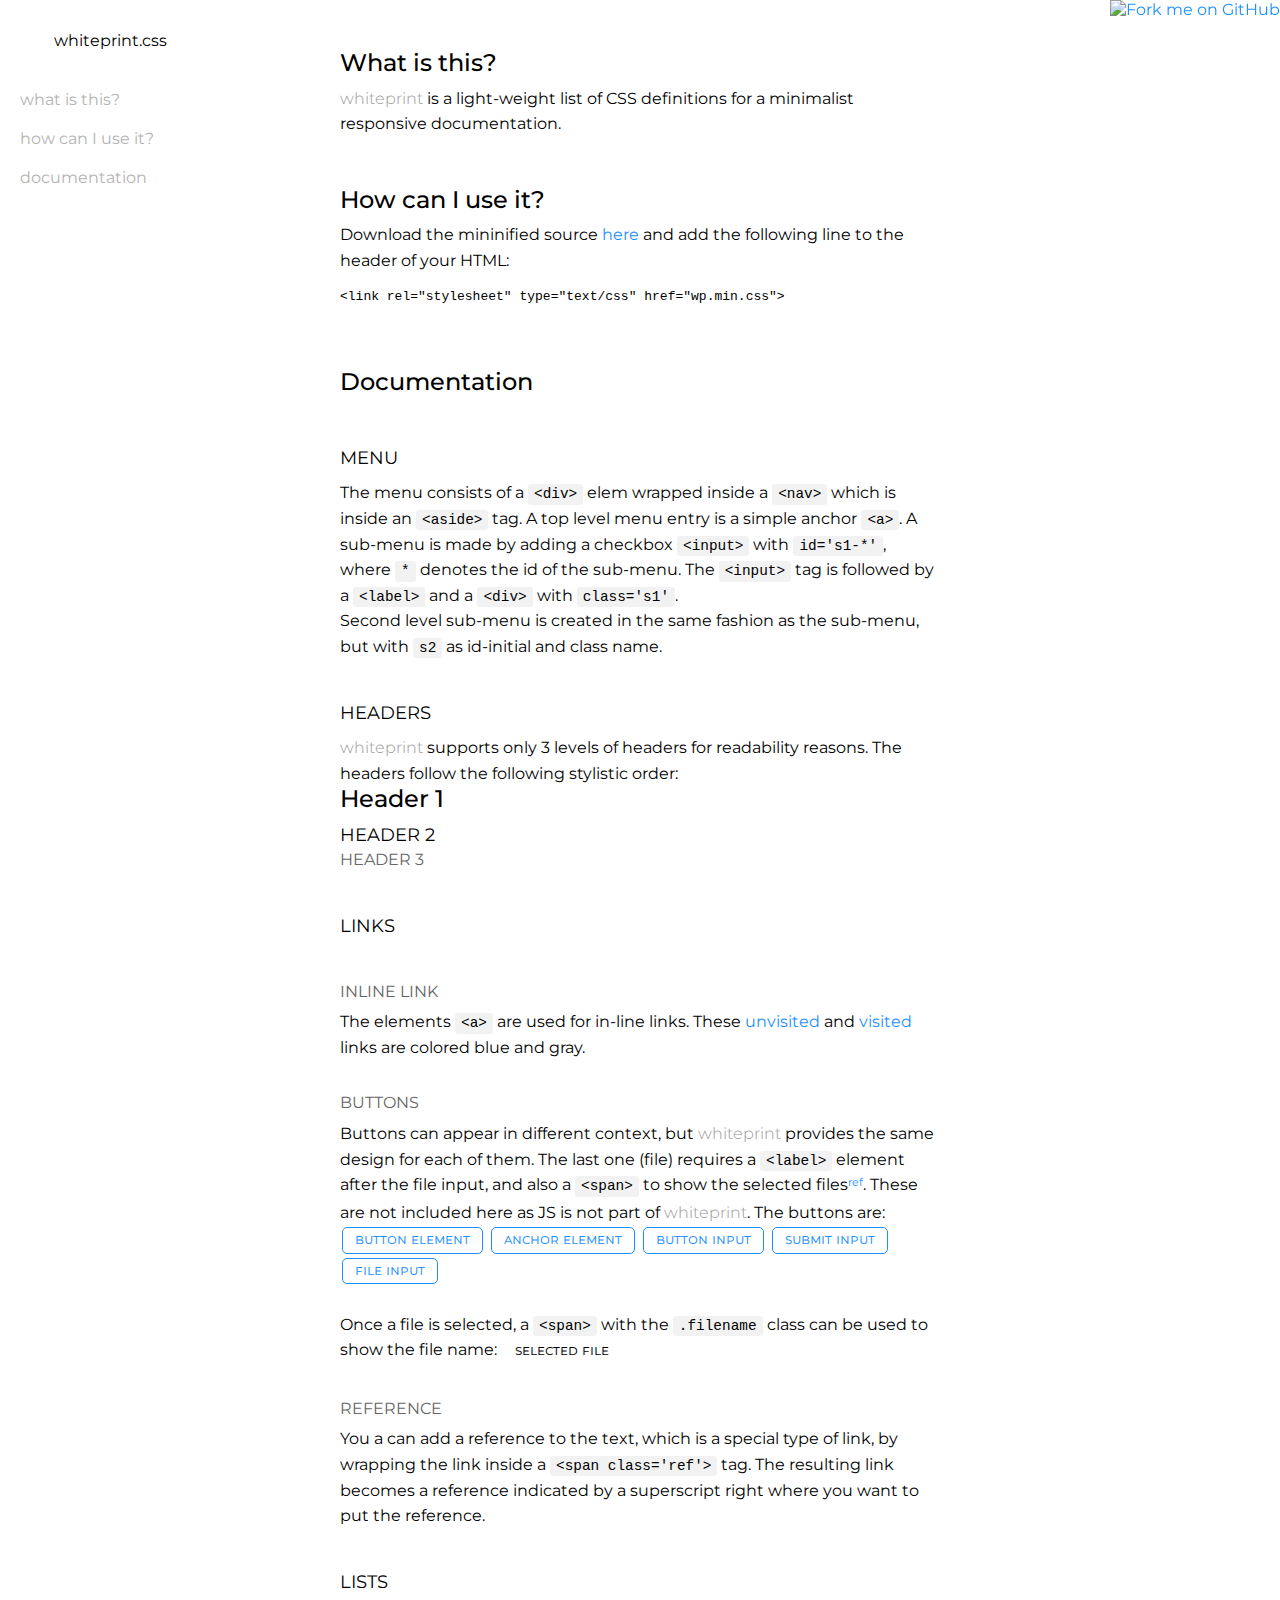
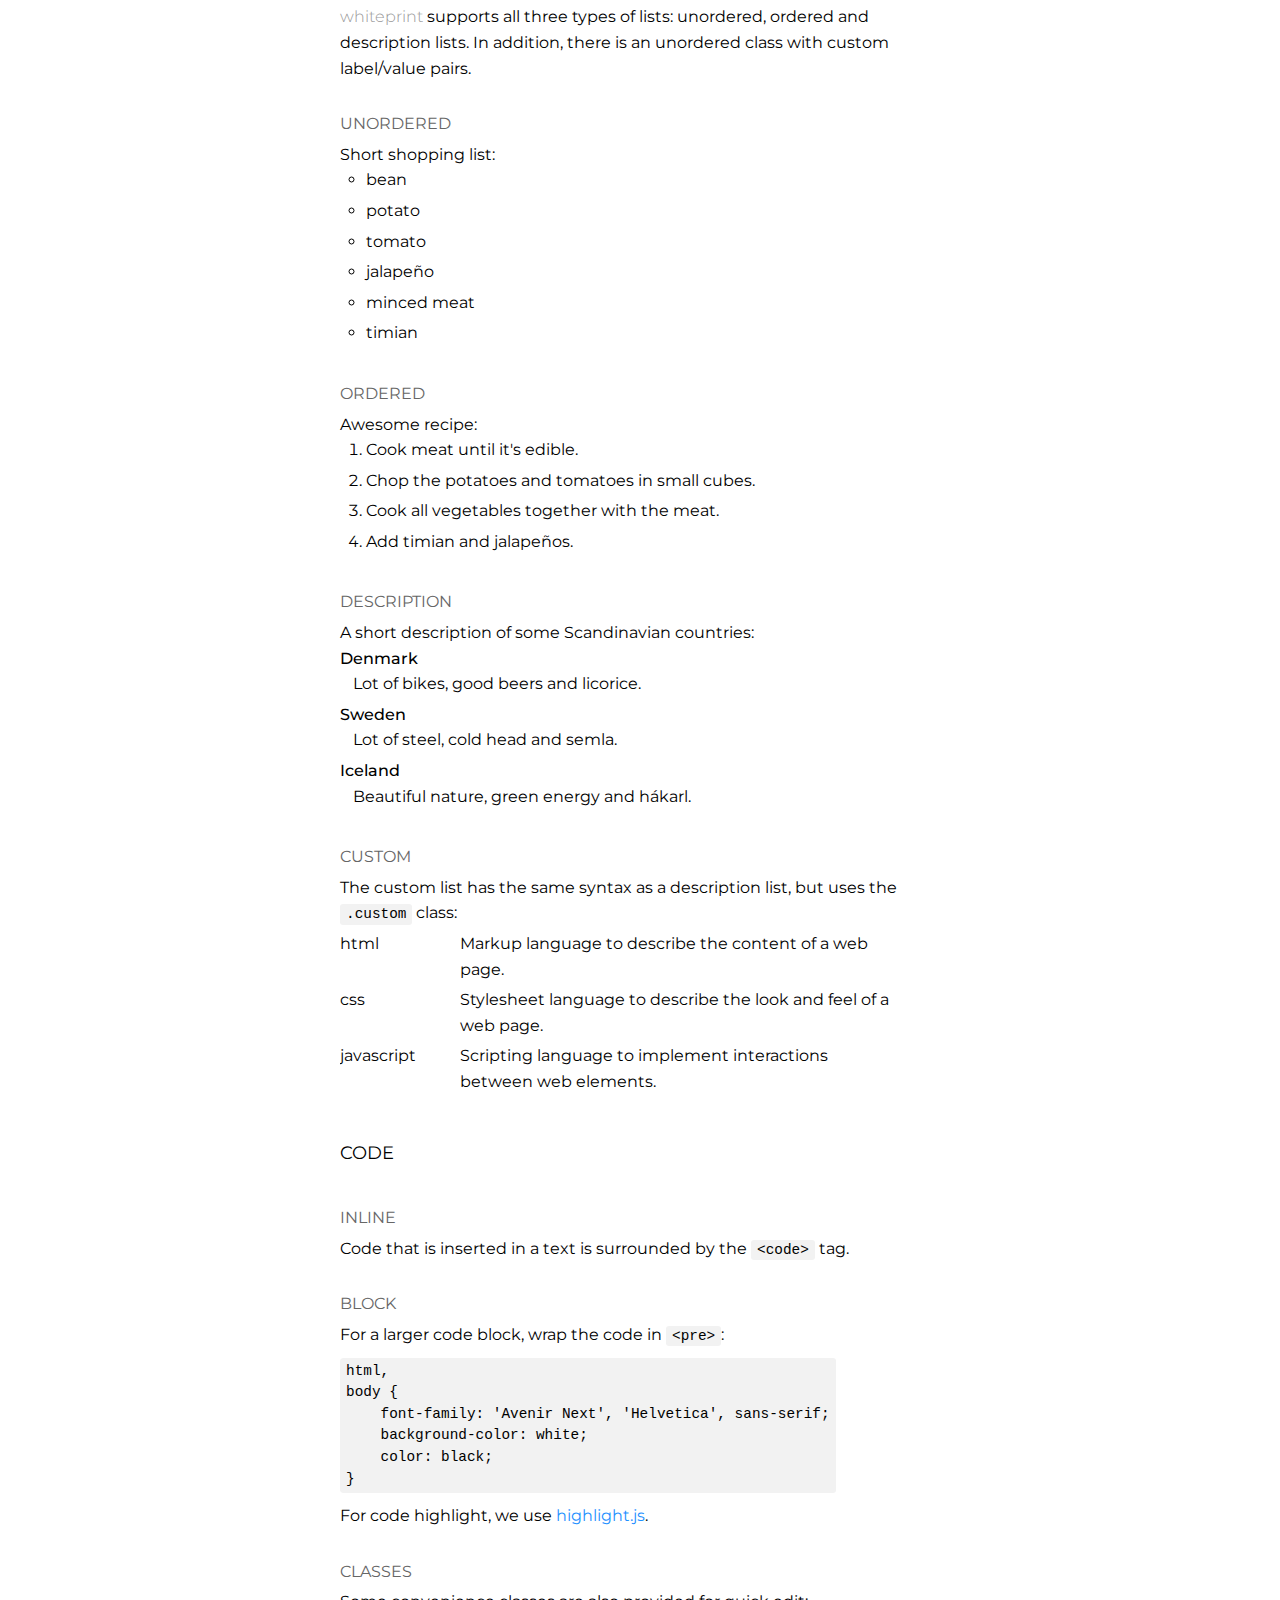
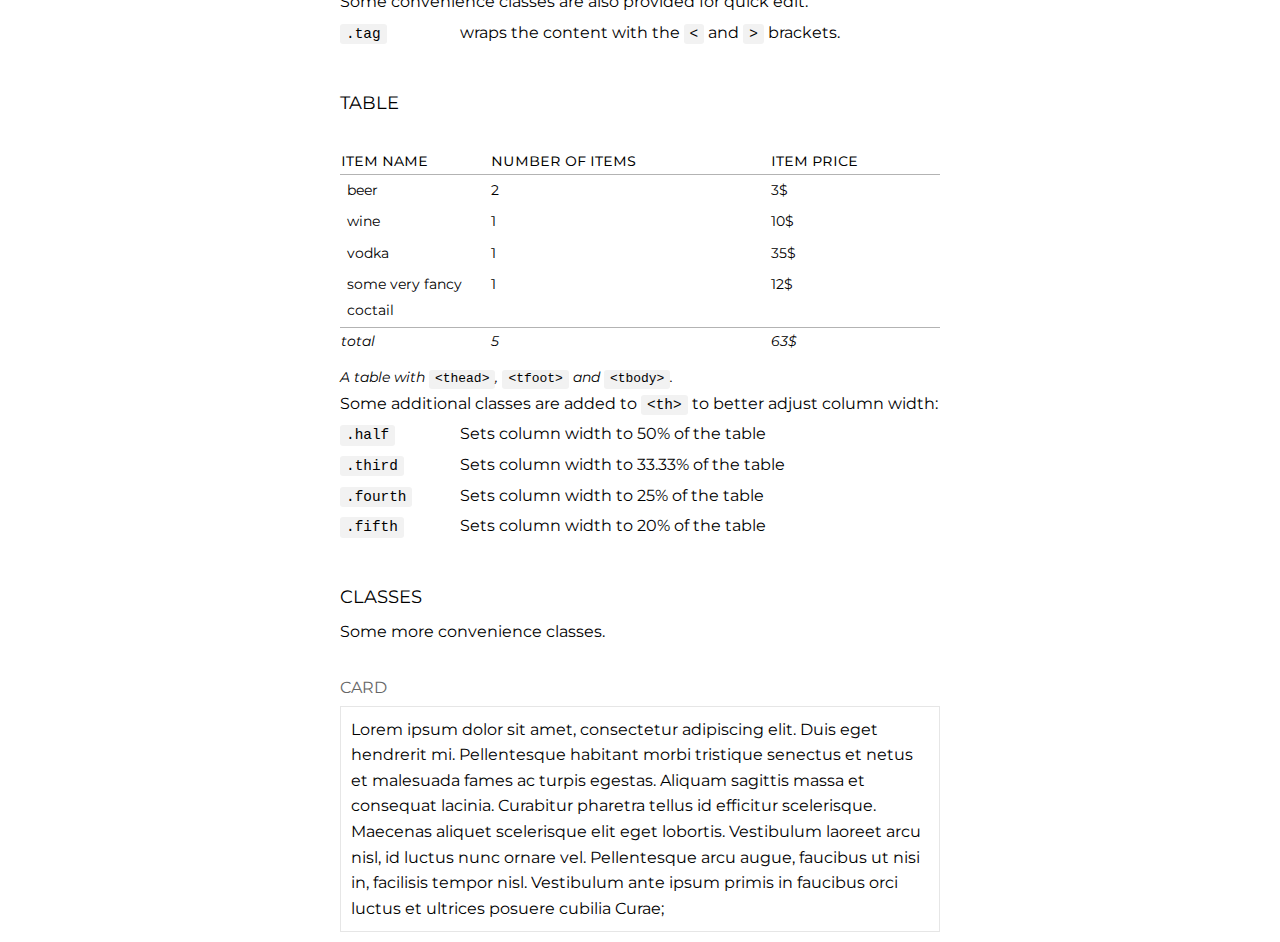
==== commit c69fcfc1: "highlight.js added to docs" ====
--- a/index.html
+++ b/index.html
@@ -198,6 +198,8 @@
     color: black;
 }</code></pre>
 
+    For code highlight, we use <a href="https://highlightjs.org/">highlight.js</a>.
+
     <!-- Classes -->
     <h3 id="doc-code-classes">classes</h3>
     Some convenience classes are also provided for quick edit:
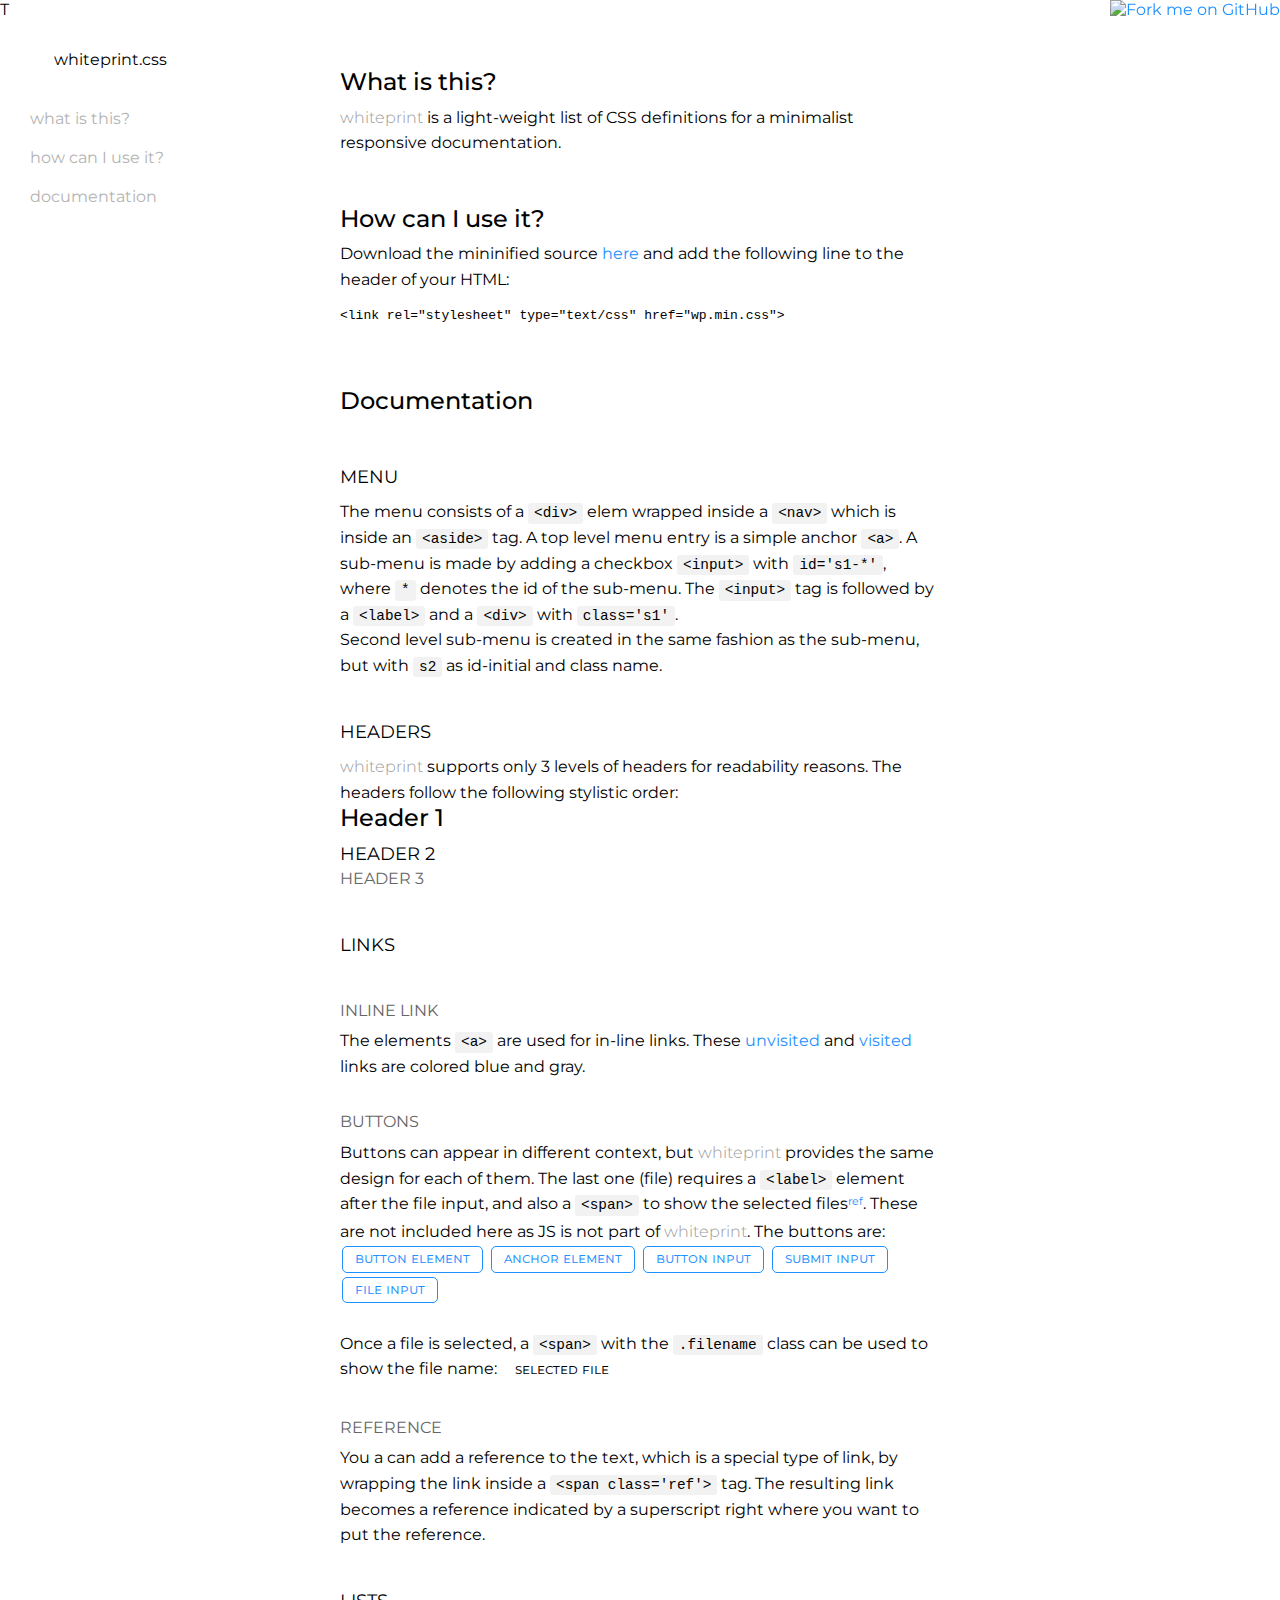
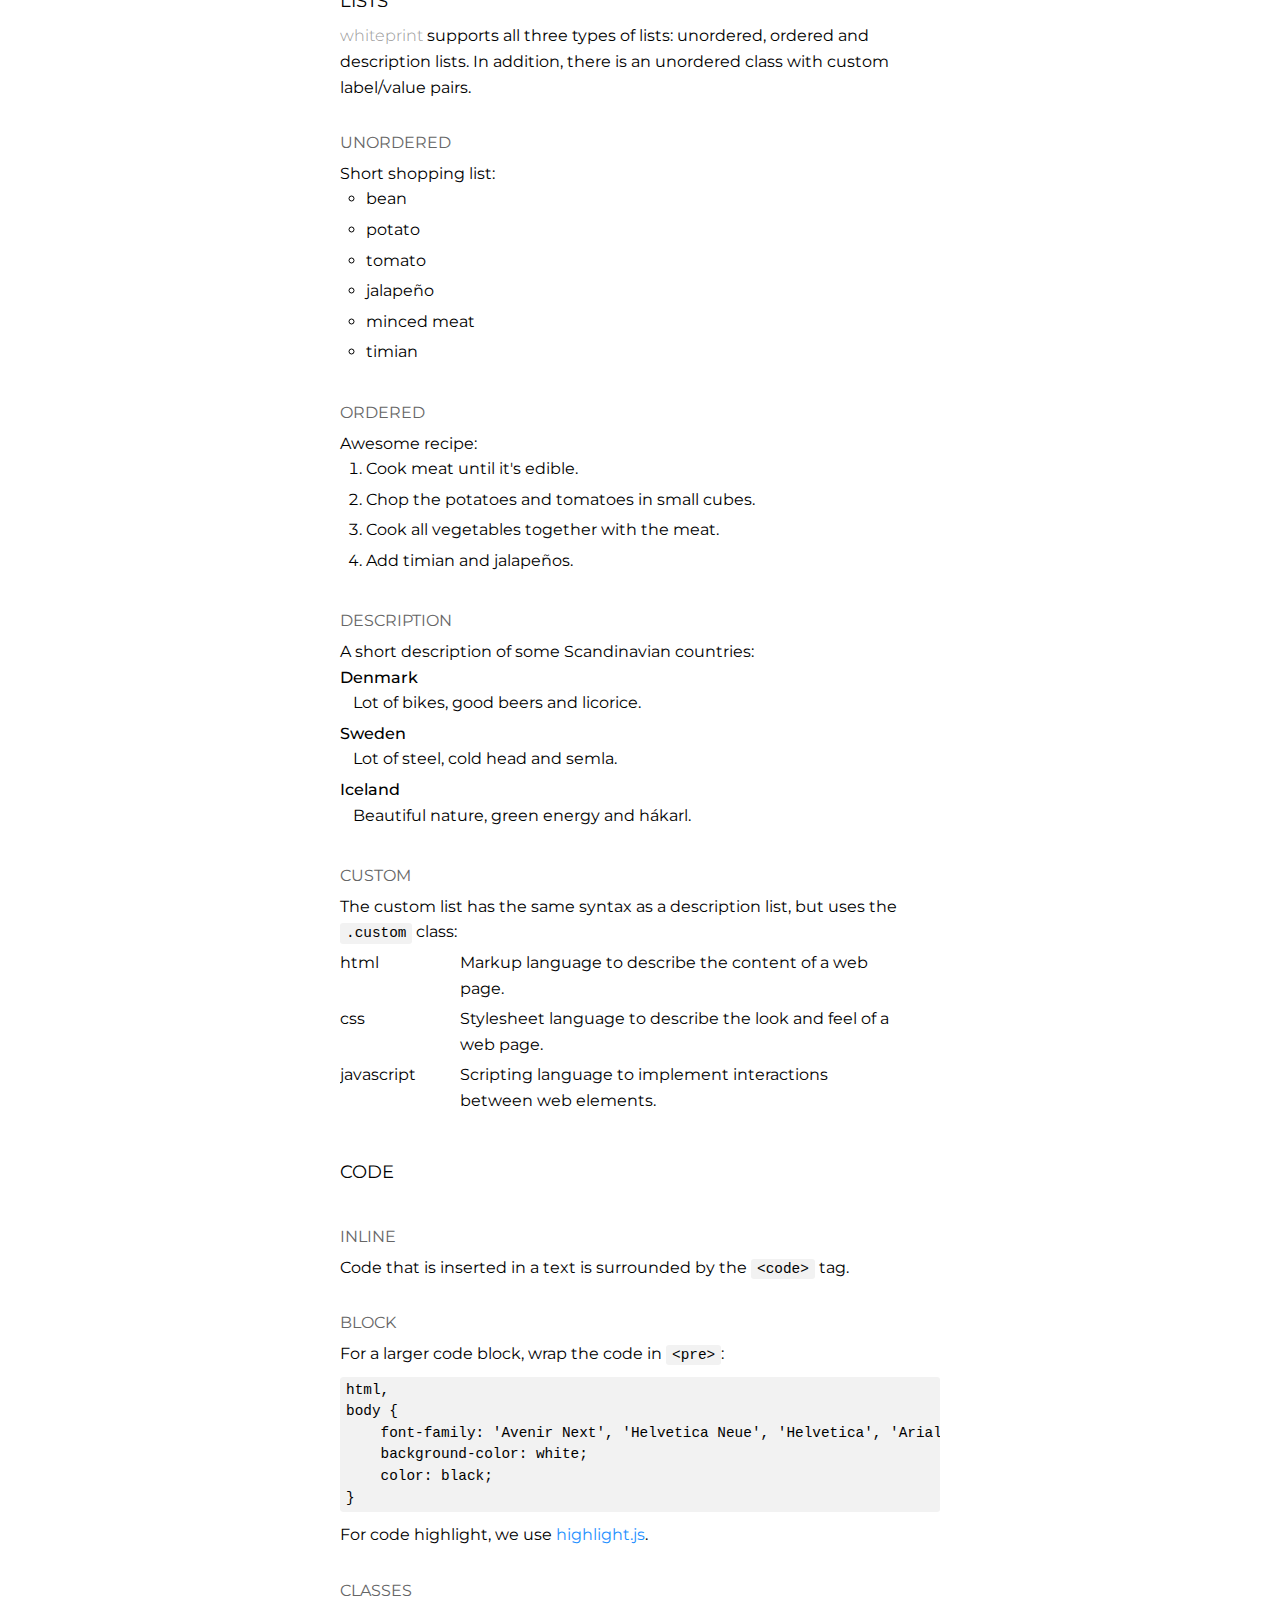
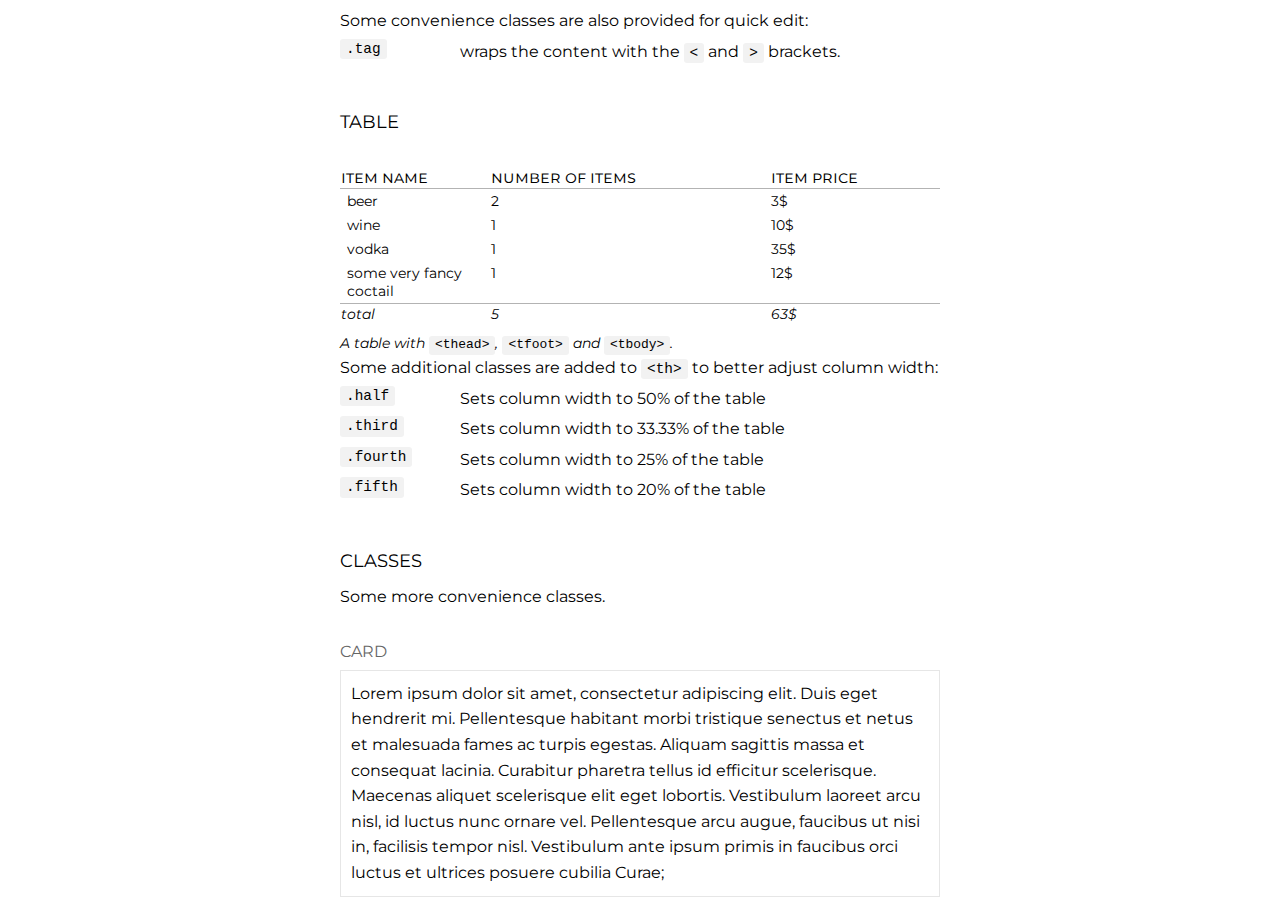
==== commit 91231f75: "multiple imports removed" ====
--- a/index.html
+++ b/index.html
@@ -1,4 +1,4 @@
-<!DOCTYPE html>
+T<!DOCTYPE html>
 <html lang="en">
 <head>
     <meta charset="UTF-8">
@@ -193,7 +193,7 @@
     For a larger code block, wrap the code in <code class="tag">pre</code>:
     <pre><code class="css">html,
 body {
-    font-family: 'Avenir Next', 'Helvetica', sans-serif;
+    font-family: 'Avenir Next', 'Helvetica Neue', 'Helvetica', 'Arial', sans-serif;
     background-color: white;
     color: black;
 }</code></pre>
--- a/wp.min.css
+++ b/wp.min.css
@@ -1 +1 @@
-*{box-sizing:border-box}::selection{color:#fff;background-color:#000}html,body{background-color:#fff;font-family:'Montserrat', 'Avenir Next', 'Helvetica Neue', 'Helvetica', sans-serif;font-weight:400;margin:0;padding:0}main{width:calc(100% - 220px);max-width:600px;margin:0 auto;height:100%;line-height:1.6em}*{box-sizing:border-box}::selection{color:#fff;background-color:#000}html,body{background-color:#fff;font-family:'Montserrat', 'Avenir Next', 'Helvetica Neue', 'Helvetica', sans-serif;font-weight:400;margin:0;padding:0}main{width:calc(100% - 220px);max-width:600px;margin:0 auto;height:100%;line-height:1.6em}aside{position:fixed;transition:transform .3s;background:#fff;width:220px;max-width:220px;height:100%;z-index:2;overflow-y:scroll}@media screen and (max-width: 1140px){aside{transform:translateX(-105%);box-shadow:0 2px 5px 0 rgba(0,0,0,0.16),0 2px 10px 0 rgba(0,0,0,0.12)}}@media screen and (max-width: 700px){aside{width:80%}}aside nav{width:100%;font-weight:400}aside nav a,aside nav a:visited,aside nav label,aside nav label:visited{width:100%;display:block;text-decoration:none;color:#b3b3b3;cursor:pointer;transition:none;padding:10px 20px;border:none}aside nav a:hover,aside nav label:hover{background:#b3b3b3;color:#fff;border:none}aside nav [class^='s']{height:auto;overflow:hidden;display:block}aside nav [class^='s']>a,aside nav [class^='s']>label{position:relative;padding:0 10px 0 30px;font-size:.9em;display:flex;align-items:center;height:0;opacity:0;transition:height .2s,opacity .2s}aside nav [class^='s']>label>a{padding-left:0}aside nav input[id^='s0-']{display:none}aside nav [class='s0'] a,aside nav [class='s0'] label{padding-left:20px}aside nav input[id^='s0-']:checked+label{color:#000}aside nav input[id^='s0-']:checked+label+[class='s0']>a,aside nav input[id^='s0-']:checked+label+[class='s0']>label{height:40px;opacity:1;transition:height .2s,opacity .2s}aside nav input[id^='s0-']:not(:checked)+label+[class='s0'] a,aside nav input[id^='s0-']:not(:checked)+label+[class='s0'] div{height:0;opacity:0;transition:height .2s,opacity .2s}aside nav input[id^='s1-']{display:none}aside nav [class='s1'] a,aside nav [class='s1'] label{padding-left:30px}aside nav input[id^='s1-']:checked+label{color:#000}aside nav input[id^='s1-']:checked+label+[class='s1']>a,aside nav input[id^='s1-']:checked+label+[class='s1']>label{height:40px;opacity:1;transition:height .2s,opacity .2s}aside nav input[id^='s1-']:not(:checked)+label+[class='s1'] a,aside nav input[id^='s1-']:not(:checked)+label+[class='s1'] div{height:0;opacity:0;transition:height .2s,opacity .2s}aside nav input[id^='s2-']{display:none}aside nav [class='s2'] a,aside nav [class='s2'] label{padding-left:40px}aside nav input[id^='s2-']:checked+label{color:#000}aside nav input[id^='s2-']:checked+label+[class='s2']>a,aside nav input[id^='s2-']:checked+label+[class='s2']>label{height:40px;opacity:1;transition:height .2s,opacity .2s}aside nav input[id^='s2-']:not(:checked)+label+[class='s2'] a,aside nav input[id^='s2-']:not(:checked)+label+[class='s2'] div{height:0;opacity:0;transition:height .2s,opacity .2s}aside nav input[id^='s3-']{display:none}aside nav [class='s3'] a,aside nav [class='s3'] label{padding-left:50px}aside nav input[id^='s3-']:checked+label{color:#000}aside nav input[id^='s3-']:checked+label+[class='s3']>a,aside nav input[id^='s3-']:checked+label+[class='s3']>label{height:40px;opacity:1;transition:height .2s,opacity .2s}aside nav input[id^='s3-']:not(:checked)+label+[class='s3'] a,aside nav input[id^='s3-']:not(:checked)+label+[class='s3'] div{height:0;opacity:0;transition:height .2s,opacity .2s}#menu{display:none}#menu ~ label#open{display:none;position:fixed;top:0;left:0;padding:10px 14px;font-size:20px;background:fade(#fff, 10%);cursor:pointer;color:#b3b3b3;z-index:3;transition:background .3s,color .3s}#menu ~ label#open:hover{color:#000;transition:color .3s}#exit{position:fixed;top:0;bottom:0;left:0;right:0;background-color:#000;display:none;opacity:0}*{box-sizing:border-box}::selection{color:#fff;background-color:#000}html,body{background-color:#fff;font-family:'Montserrat', 'Avenir Next', 'Helvetica Neue', 'Helvetica', sans-serif;font-weight:400;margin:0;padding:0}main{width:calc(100% - 220px);max-width:600px;margin:0 auto;height:100%;line-height:1.6em}.wp:after{content:'whiteprint';color:#999;font-weight:300}.logo{width:100%;height:80px;display:flex;justify-content:center;align-items:center;color:#000}*{box-sizing:border-box}::selection{color:#fff;background-color:#000}html,body{background-color:#fff;font-family:'Montserrat', 'Avenir Next', 'Helvetica Neue', 'Helvetica', sans-serif;font-weight:400;margin:0;padding:0}main{width:calc(100% - 220px);max-width:600px;margin:0 auto;height:100%;line-height:1.6em}h1{width:100%;margin:0;font-weight:400;font-size:1.5em;font-weight:500;padding-top:50px;padding-bottom:10px}h2{width:100%;margin:0;font-weight:400;font-size:1.1em;text-transform:uppercase;padding-top:40px;padding-bottom:10px}h3{width:100%;margin:0;font-weight:400;font-size:1em;text-transform:uppercase;color:#666;padding-top:30px;padding-bottom:5px}p{margin-top:0;margin-bottom:20px;font-size:1em;text-indent:0}*{box-sizing:border-box}::selection{color:#fff;background-color:#000}html,body{background-color:#fff;font-family:'Montserrat', 'Avenir Next', 'Helvetica Neue', 'Helvetica', sans-serif;font-weight:400;margin:0;padding:0}main{width:calc(100% - 220px);max-width:600px;margin:0 auto;height:100%;line-height:1.6em}table{width:100%;border-collapse:collapse;margin-top:20px}table caption{caption-side:bottom;font-style:italic;text-align:left;font-size:0.9em;margin-top:10px}table thead{text-align:left;border-bottom:1px solid #b3b3b3;font-size:0.9em}table thead th{font-weight:normal;font-variant:all-small-caps;font-size:1.2em}table tbody{font-size:0.9em}table tbody tr td{padding-top:3px;padding-bottom:3px;vertical-align:top}table tbody tr td:first-child{padding-left:7px}table tfoot{font-size:0.9em;font-style:italic;margin-top:5px;border-top:1px solid #b3b3b3}th.half{width:50%}th.third{width:33.33%}th.fourth{width:25%}th.fifth{width:20%}ul li,ol li,dl dd{margin-bottom:5px}ul{width:90%;margin:0;padding-left:1.6em;padding-top:0;list-style-type:circle}ol{width:90%;margin:0;padding-left:1.6em;padding-top:0;list-style-type:decimal}dl:not(.custom){width:90%;margin:0;padding-left:1.6em;padding-top:0}dl:not(.custom) dt{margin-left:-1.6em;font-weight:500}dl:not(.custom) dd{margin-left:-.8em}dl.custom{width:90%;margin:0;padding-left:1.6em;padding-top:0;width:calc(90% + 1.6em);overflow:hidden;margin-top:5px}dl.custom dt{margin-left:-1.6em;float:left;width:calc(10% + 1.6em)}dl.custom dd{float:left;width:80%;margin-bottom:5px}a,a:visited,a.visited{cursor:pointer;text-decoration:none;color:#1e90ff}a:hover{color:#84c2ff}a:active{color:#005db7}*{box-sizing:border-box}::selection{color:#fff;background-color:#000}html,body{background-color:#fff;font-family:'Montserrat', 'Avenir Next', 'Helvetica Neue', 'Helvetica', sans-serif;font-weight:400;margin:0;padding:0}main{width:calc(100% - 220px);max-width:600px;margin:0 auto;height:100%;line-height:1.6em}a,a:visited,a.visited{cursor:pointer;text-decoration:none;color:#1e90ff}a:hover{color:#84c2ff}a:active{color:#005db7}input[type='file']{width:0.1px;height:0.1px;opacity:0;overflow:hidden;position:absolute;z-index:-1}button,a.button,input[type='submit'],input[type='button'],input[type='file']+label,.filename{text-decoration:none;background-color:#fff;border:1px solid #1e90ff;color:#1e90ff;padding:4px 12px 6px 12px;margin:2px;font-family:inherit;font-variant:all-small-caps;font-size:0.9em;font-weight:400;line-height:1em;border-radius:5px;cursor:pointer;outline:none;display:inline-block}.filename{border:none;cursor:default;color:#000}button:hover,a.button:hover,input[type='submit']:hover,input[type='button']:hover,input[type='file']+label:hover{color:#fff;background-color:#1e90ff}button:active,a.button:active,input[type='submit']:active,input[type='button']:active,input[type='file']+label:active{color:#000}*{box-sizing:border-box}::selection{color:#fff;background-color:#000}html,body{background-color:#fff;font-family:'Montserrat', 'Avenir Next', 'Helvetica Neue', 'Helvetica', sans-serif;font-weight:400;margin:0;padding:0}main{width:calc(100% - 220px);max-width:600px;margin:0 auto;height:100%;line-height:1.6em}a,a:visited,a.visited{cursor:pointer;text-decoration:none;color:#1e90ff}a:hover{color:#84c2ff}a:active{color:#005db7}span.ref{position:relative}span.ref:after{content:'ref';position:relative;color:#1e90ff;font-size:0.7em;top:-0.4em;cursor:pointer;text-decoration:none;border-bottom:0 solid #fff}span.ref a,span.ref a:visited{position:absolute;bottom:0.8em;padding:5px 10px;width:200px;color:#1e90ff;background-color:#fff;box-shadow:0 0 2px gray;border-radius:2px;font-size:0.8em;font-weight:400;z-index:2;text-decoration:none;display:none}span.ref:hover a{display:inline-block}*{box-sizing:border-box}::selection{color:#fff;background-color:#000}html,body{background-color:#fff;font-family:'Montserrat', 'Avenir Next', 'Helvetica Neue', 'Helvetica', sans-serif;font-weight:400;margin:0;padding:0}main{width:calc(100% - 220px);max-width:600px;margin:0 auto;height:100%;line-height:1.6em}*{box-sizing:border-box}::selection{color:#fff;background-color:#000}html,body{background-color:#fff;font-family:'Montserrat', 'Avenir Next', 'Helvetica Neue', 'Helvetica', sans-serif;font-weight:400;margin:0;padding:0}main{width:calc(100% - 220px);max-width:600px;margin:0 auto;height:100%;line-height:1.6em}aside{position:fixed;transition:transform .3s;background:#fff;width:220px;max-width:220px;height:100%;z-index:2;overflow-y:scroll}@media screen and (max-width: 1140px){aside{transform:translateX(-105%);box-shadow:0 2px 5px 0 rgba(0,0,0,0.16),0 2px 10px 0 rgba(0,0,0,0.12)}}@media screen and (max-width: 700px){aside{width:80%}}aside nav{width:100%;font-weight:400}aside nav a,aside nav a:visited,aside nav label,aside nav label:visited{width:100%;display:block;text-decoration:none;color:#b3b3b3;cursor:pointer;transition:none;padding:10px 20px;border:none}aside nav a:hover,aside nav label:hover{background:#b3b3b3;color:#fff;border:none}aside nav [class^='s']{height:auto;overflow:hidden;display:block}aside nav [class^='s']>a,aside nav [class^='s']>label{position:relative;padding:0 10px 0 30px;font-size:.9em;display:flex;align-items:center;height:0;opacity:0;transition:height .2s,opacity .2s}aside nav [class^='s']>label>a{padding-left:0}aside nav input[id^='s0-']{display:none}aside nav [class='s0'] a,aside nav [class='s0'] label{padding-left:20px}aside nav input[id^='s0-']:checked+label{color:#000}aside nav input[id^='s0-']:checked+label+[class='s0']>a,aside nav input[id^='s0-']:checked+label+[class='s0']>label{height:40px;opacity:1;transition:height .2s,opacity .2s}aside nav input[id^='s0-']:not(:checked)+label+[class='s0'] a,aside nav input[id^='s0-']:not(:checked)+label+[class='s0'] div{height:0;opacity:0;transition:height .2s,opacity .2s}aside nav input[id^='s1-']{display:none}aside nav [class='s1'] a,aside nav [class='s1'] label{padding-left:30px}aside nav input[id^='s1-']:checked+label{color:#000}aside nav input[id^='s1-']:checked+label+[class='s1']>a,aside nav input[id^='s1-']:checked+label+[class='s1']>label{height:40px;opacity:1;transition:height .2s,opacity .2s}aside nav input[id^='s1-']:not(:checked)+label+[class='s1'] a,aside nav input[id^='s1-']:not(:checked)+label+[class='s1'] div{height:0;opacity:0;transition:height .2s,opacity .2s}aside nav input[id^='s2-']{display:none}aside nav [class='s2'] a,aside nav [class='s2'] label{padding-left:40px}aside nav input[id^='s2-']:checked+label{color:#000}aside nav input[id^='s2-']:checked+label+[class='s2']>a,aside nav input[id^='s2-']:checked+label+[class='s2']>label{height:40px;opacity:1;transition:height .2s,opacity .2s}aside nav input[id^='s2-']:not(:checked)+label+[class='s2'] a,aside nav input[id^='s2-']:not(:checked)+label+[class='s2'] div{height:0;opacity:0;transition:height .2s,opacity .2s}aside nav input[id^='s3-']{display:none}aside nav [class='s3'] a,aside nav [class='s3'] label{padding-left:50px}aside nav input[id^='s3-']:checked+label{color:#000}aside nav input[id^='s3-']:checked+label+[class='s3']>a,aside nav input[id^='s3-']:checked+label+[class='s3']>label{height:40px;opacity:1;transition:height .2s,opacity .2s}aside nav input[id^='s3-']:not(:checked)+label+[class='s3'] a,aside nav input[id^='s3-']:not(:checked)+label+[class='s3'] div{height:0;opacity:0;transition:height .2s,opacity .2s}#menu{display:none}#menu ~ label#open{display:none;position:fixed;top:0;left:0;padding:10px 14px;font-size:20px;background:fade(#fff, 10%);cursor:pointer;color:#b3b3b3;z-index:3;transition:background .3s,color .3s}#menu ~ label#open:hover{color:#000;transition:color .3s}#exit{position:fixed;top:0;bottom:0;left:0;right:0;background-color:#000;display:none;opacity:0}@media (max-width: 1240px){main{width:calc(100% - 462px)}}@media screen and (max-width: 1140px){main{width:calc(100% - 220px)}}@media screen and (max-width: 700px){main{width:calc(100% - 110px)}}@media screen and (max-width: 1140px){aside{transform:translateX(-105%);box-shadow:0 2px 5px 0 rgba(0,0,0,0.16),0 2px 10px 0 rgba(0,0,0,0.12);transition:box-shadow .3s,transform .3s}}@media screen and (max-width: 700px){aside{width:80%}}@media screen and (max-width: 1120px){#menu ~ label#open{display:block}#menu:checked ~ main>label#exit{display:block}#menu:checked ~ aside{transform:translateX(0)}}*{box-sizing:border-box}::selection{color:#fff;background-color:#000}html,body{background-color:#fff;font-family:'Montserrat', 'Avenir Next', 'Helvetica Neue', 'Helvetica', sans-serif;font-weight:400;margin:0;padding:0}main{width:calc(100% - 220px);max-width:600px;margin:0 auto;height:100%;line-height:1.6em}code{font-size:0.9em;font-family:'Courier', monospace;font-style:normal;line-height:1em;display:inline-block;border-radius:3px;padding:3px 6px;background-color:#f2f2f2;color:#000}code.tag:before{content:'<'}code.tag:after{content:'>'}pre{overflow-x:scroll;border-radius:3px;margin:10px 0;display:block}pre>code{font-size:0.9em;font-family:'Courier', monospace;font-style:normal;line-height:1.5em;background-color:#f2f2f2;color:#000}*{box-sizing:border-box}::selection{color:#fff;background-color:#000}html,body{background-color:#fff;font-family:'Montserrat', 'Avenir Next', 'Helvetica Neue', 'Helvetica', sans-serif;font-weight:400;margin:0;padding:0}main{width:calc(100% - 220px);max-width:600px;margin:0 auto;height:100%;line-height:1.6em}div.card{padding:10px;margin-bottom:10px;border:1px solid #e6e6e6}
+*{box-sizing:border-box}::selection{color:#fff;background-color:#000}html,body{background-color:#fff;font-family:'Montserrat', 'Avenir Next', 'Helvetica Neue', 'Helvetica', sans-serif;font-weight:400;margin:0;padding:0}main{width:calc(100% - 220px);max-width:600px;margin:0 auto;height:100%;line-height:1.6em}@media screen and (max-width: 700px){main{width:70%}}aside{position:fixed;transition:transform .3s;background:#fff;width:220px;max-width:220px;height:100%;z-index:2;overflow-y:scroll}aside nav{width:100%;font-weight:400}aside nav a,aside nav a:visited,aside nav label,aside nav label:visited{width:100%;display:block;text-decoration:none;color:#b3b3b3;cursor:pointer;transition:none;padding:10px 30px;border:none}aside nav a:hover,aside nav label:hover{background:#b3b3b3;color:#fff;border:none}aside nav [class^='s']{height:auto;overflow:hidden;display:block}aside nav [class^='s']>a,aside nav [class^='s']>label{position:relative;padding:0 10px 0 30px;font-size:.9em;display:flex;align-items:center;height:0;opacity:0;transition:height .2s,opacity .2s}aside nav [class^='s']>label>a{padding-left:0}aside nav input[id^='s0-']{display:none}aside nav [class='s0'] a,aside nav [class='s0'] label{padding-left:30px}aside nav input[id^='s0-']:checked+label{color:#000}aside nav input[id^='s0-']:checked+label+[class='s0']>a,aside nav input[id^='s0-']:checked+label+[class='s0']>label{height:40px;opacity:1;transition:height .2s,opacity .2s}aside nav input[id^='s0-']:not(:checked)+label+[class='s0'] a,aside nav input[id^='s0-']:not(:checked)+label+[class='s0'] div{height:0;opacity:0;transition:height .2s,opacity .2s}aside nav input[id^='s1-']{display:none}aside nav [class='s1'] a,aside nav [class='s1'] label{padding-left:40px}aside nav input[id^='s1-']:checked+label{color:#000}aside nav input[id^='s1-']:checked+label+[class='s1']>a,aside nav input[id^='s1-']:checked+label+[class='s1']>label{height:40px;opacity:1;transition:height .2s,opacity .2s}aside nav input[id^='s1-']:not(:checked)+label+[class='s1'] a,aside nav input[id^='s1-']:not(:checked)+label+[class='s1'] div{height:0;opacity:0;transition:height .2s,opacity .2s}aside nav input[id^='s2-']{display:none}aside nav [class='s2'] a,aside nav [class='s2'] label{padding-left:50px}aside nav input[id^='s2-']:checked+label{color:#000}aside nav input[id^='s2-']:checked+label+[class='s2']>a,aside nav input[id^='s2-']:checked+label+[class='s2']>label{height:40px;opacity:1;transition:height .2s,opacity .2s}aside nav input[id^='s2-']:not(:checked)+label+[class='s2'] a,aside nav input[id^='s2-']:not(:checked)+label+[class='s2'] div{height:0;opacity:0;transition:height .2s,opacity .2s}aside nav input[id^='s3-']{display:none}aside nav [class='s3'] a,aside nav [class='s3'] label{padding-left:60px}aside nav input[id^='s3-']:checked+label{color:#000}aside nav input[id^='s3-']:checked+label+[class='s3']>a,aside nav input[id^='s3-']:checked+label+[class='s3']>label{height:40px;opacity:1;transition:height .2s,opacity .2s}aside nav input[id^='s3-']:not(:checked)+label+[class='s3'] a,aside nav input[id^='s3-']:not(:checked)+label+[class='s3'] div{height:0;opacity:0;transition:height .2s,opacity .2s}aside nav input[id^='s4-']{display:none}aside nav [class='s4'] a,aside nav [class='s4'] label{padding-left:70px}aside nav input[id^='s4-']:checked+label{color:#000}aside nav input[id^='s4-']:checked+label+[class='s4']>a,aside nav input[id^='s4-']:checked+label+[class='s4']>label{height:40px;opacity:1;transition:height .2s,opacity .2s}aside nav input[id^='s4-']:not(:checked)+label+[class='s4'] a,aside nav input[id^='s4-']:not(:checked)+label+[class='s4'] div{height:0;opacity:0;transition:height .2s,opacity .2s}aside nav input[id^='s5-']{display:none}aside nav [class='s5'] a,aside nav [class='s5'] label{padding-left:80px}aside nav input[id^='s5-']:checked+label{color:#000}aside nav input[id^='s5-']:checked+label+[class='s5']>a,aside nav input[id^='s5-']:checked+label+[class='s5']>label{height:40px;opacity:1;transition:height .2s,opacity .2s}aside nav input[id^='s5-']:not(:checked)+label+[class='s5'] a,aside nav input[id^='s5-']:not(:checked)+label+[class='s5'] div{height:0;opacity:0;transition:height .2s,opacity .2s}aside nav input[id^='s6-']{display:none}aside nav [class='s6'] a,aside nav [class='s6'] label{padding-left:90px}aside nav input[id^='s6-']:checked+label{color:#000}aside nav input[id^='s6-']:checked+label+[class='s6']>a,aside nav input[id^='s6-']:checked+label+[class='s6']>label{height:40px;opacity:1;transition:height .2s,opacity .2s}aside nav input[id^='s6-']:not(:checked)+label+[class='s6'] a,aside nav input[id^='s6-']:not(:checked)+label+[class='s6'] div{height:0;opacity:0;transition:height .2s,opacity .2s}#menu{display:none}#menu ~ label#open{display:none;position:fixed;top:0;left:0;padding:10px 14px;font-size:20px;background:fade(#fff, 10%);cursor:pointer;color:#b3b3b3;z-index:3;transition:background .3s,color .3s}#menu ~ label#open:hover{color:#000;transition:color .3s}#exit{position:fixed;top:0;bottom:0;left:0;right:0;background-color:#000;display:none;opacity:0}.wp:after{content:'whiteprint';color:#999;font-weight:300}.logo{width:100%;height:80px;display:flex;justify-content:center;align-items:center;color:#000}h1{width:100%;margin:0;font-weight:400;font-size:1.5em;font-weight:500;padding-top:50px;padding-bottom:10px}h2{width:100%;margin:0;font-weight:400;font-size:1.1em;text-transform:uppercase;padding-top:40px;padding-bottom:10px}h3{width:100%;margin:0;font-weight:400;font-size:1em;text-transform:uppercase;color:#666;padding-top:30px;padding-bottom:5px}p{margin-top:0;margin-bottom:20px;font-size:1em;text-indent:0}table{width:100%;border-collapse:collapse;margin-top:20px}table caption{caption-side:bottom;font-style:italic;text-align:left;font-size:0.9em;margin-top:10px}table thead{text-align:left;border-bottom:1px solid #b3b3b3;font-size:0.9em}table thead th{font-weight:normal;font-variant:all-small-caps;font-size:1.2em}table tbody{font-size:0.9em}table tbody tr td{padding-top:3px;padding-bottom:3px;vertical-align:top}table tbody tr td:first-child{padding-left:7px}table tfoot{font-size:0.9em;font-style:italic;margin-top:5px;border-top:1px solid #b3b3b3}th.half{width:50%}th.third{width:33.33%}th.fourth{width:25%}th.fifth{width:20%}ul li,ol li,dl dd{margin-bottom:5px}ul{width:90%;margin:0;padding-left:1.6em;padding-top:0;list-style-type:circle}ol{width:90%;margin:0;padding-left:1.6em;padding-top:0;list-style-type:decimal}dl:not(.custom){width:90%;margin:0;padding-left:1.6em;padding-top:0}dl:not(.custom) dt{margin-left:-1.6em;font-weight:500}dl:not(.custom) dd{margin-left:-.8em}dl.custom{width:90%;margin:0;padding-left:1.6em;padding-top:0;width:calc(90% + 1.6em);overflow:hidden;margin-top:5px}dl.custom dt{margin-left:-1.6em;float:left;width:calc(10% + 1.6em)}dl.custom dd{float:left;width:80%;margin-bottom:5px}a,a:visited,a.visited{cursor:pointer;text-decoration:none;color:#1e90ff}a:hover{color:#84c2ff}a:active{color:#005db7}input[type='file']{width:0.1px;height:0.1px;opacity:0;overflow:hidden;position:absolute;z-index:-1}button,a.button,input[type='submit'],input[type='button'],input[type='file']+label,.filename{text-decoration:none;background-color:#fff;border:1px solid #1e90ff;color:#1e90ff;padding:4px 12px 6px 12px;margin:2px;font-family:inherit;font-variant:all-small-caps;font-size:0.9em;font-weight:400;line-height:1em;border-radius:5px;cursor:pointer;outline:none;display:inline-block}.filename{border:none;cursor:default;color:#000}button:hover,a.button:hover,input[type='submit']:hover,input[type='button']:hover,input[type='file']+label:hover{color:#fff;background-color:#1e90ff}button:active,a.button:active,input[type='submit']:active,input[type='button']:active,input[type='file']+label:active{color:#000}span.ref{position:relative}span.ref:after{content:'ref';position:relative;color:#1e90ff;font-size:0.7em;top:-0.4em;cursor:pointer;text-decoration:none;border-bottom:0 solid #fff}span.ref a,span.ref a:visited{position:absolute;bottom:0.8em;padding:5px 10px;width:200px;color:#1e90ff;background-color:#fff;box-shadow:0 0 2px gray;border-radius:2px;font-size:0.8em;font-weight:400;z-index:2;text-decoration:none;display:none}span.ref:hover a{display:inline-block}@media (max-width: 1240px){main{width:calc(100% - 462px)}}@media screen and (max-width: 1140px){main{width:calc(100% - 220px)}}@media screen and (max-width: 700px){main{width:calc(100% - 110px)}}@media screen and (max-width: 1140px){aside{transform:translateX(-105%);box-shadow:0 2px 0 0 rgba(0,0,0,0.16),0 2px 20px 0 rgba(0,0,0,0.6);transition:box-shadow .3s,transform .3s}}@media screen and (max-width: 700px){aside{width:80%}}@media screen and (max-width: 1120px){#menu ~ label#open{display:block}#menu:checked ~ main>label#exit{display:block}#menu:checked ~ aside{transform:translateX(0)}}code{font-size:0.9em;font-family:'Courier', monospace;font-style:normal;line-height:1em;display:inline-block;border-radius:3px;padding:3px 6px;background-color:#f2f2f2;color:#000}code.tag:before{content:'<'}code.tag:after{content:'>'}pre{overflow-x:scroll;border-radius:3px;margin:10px 0;display:block;width:auto}pre>code{min-width:100%;font-size:0.9em;font-family:'Courier', monospace;font-style:normal;line-height:1.5em;background-color:#f2f2f2;color:#000}div.card{padding:10px;margin-bottom:10px;border:1px solid #e6e6e6}
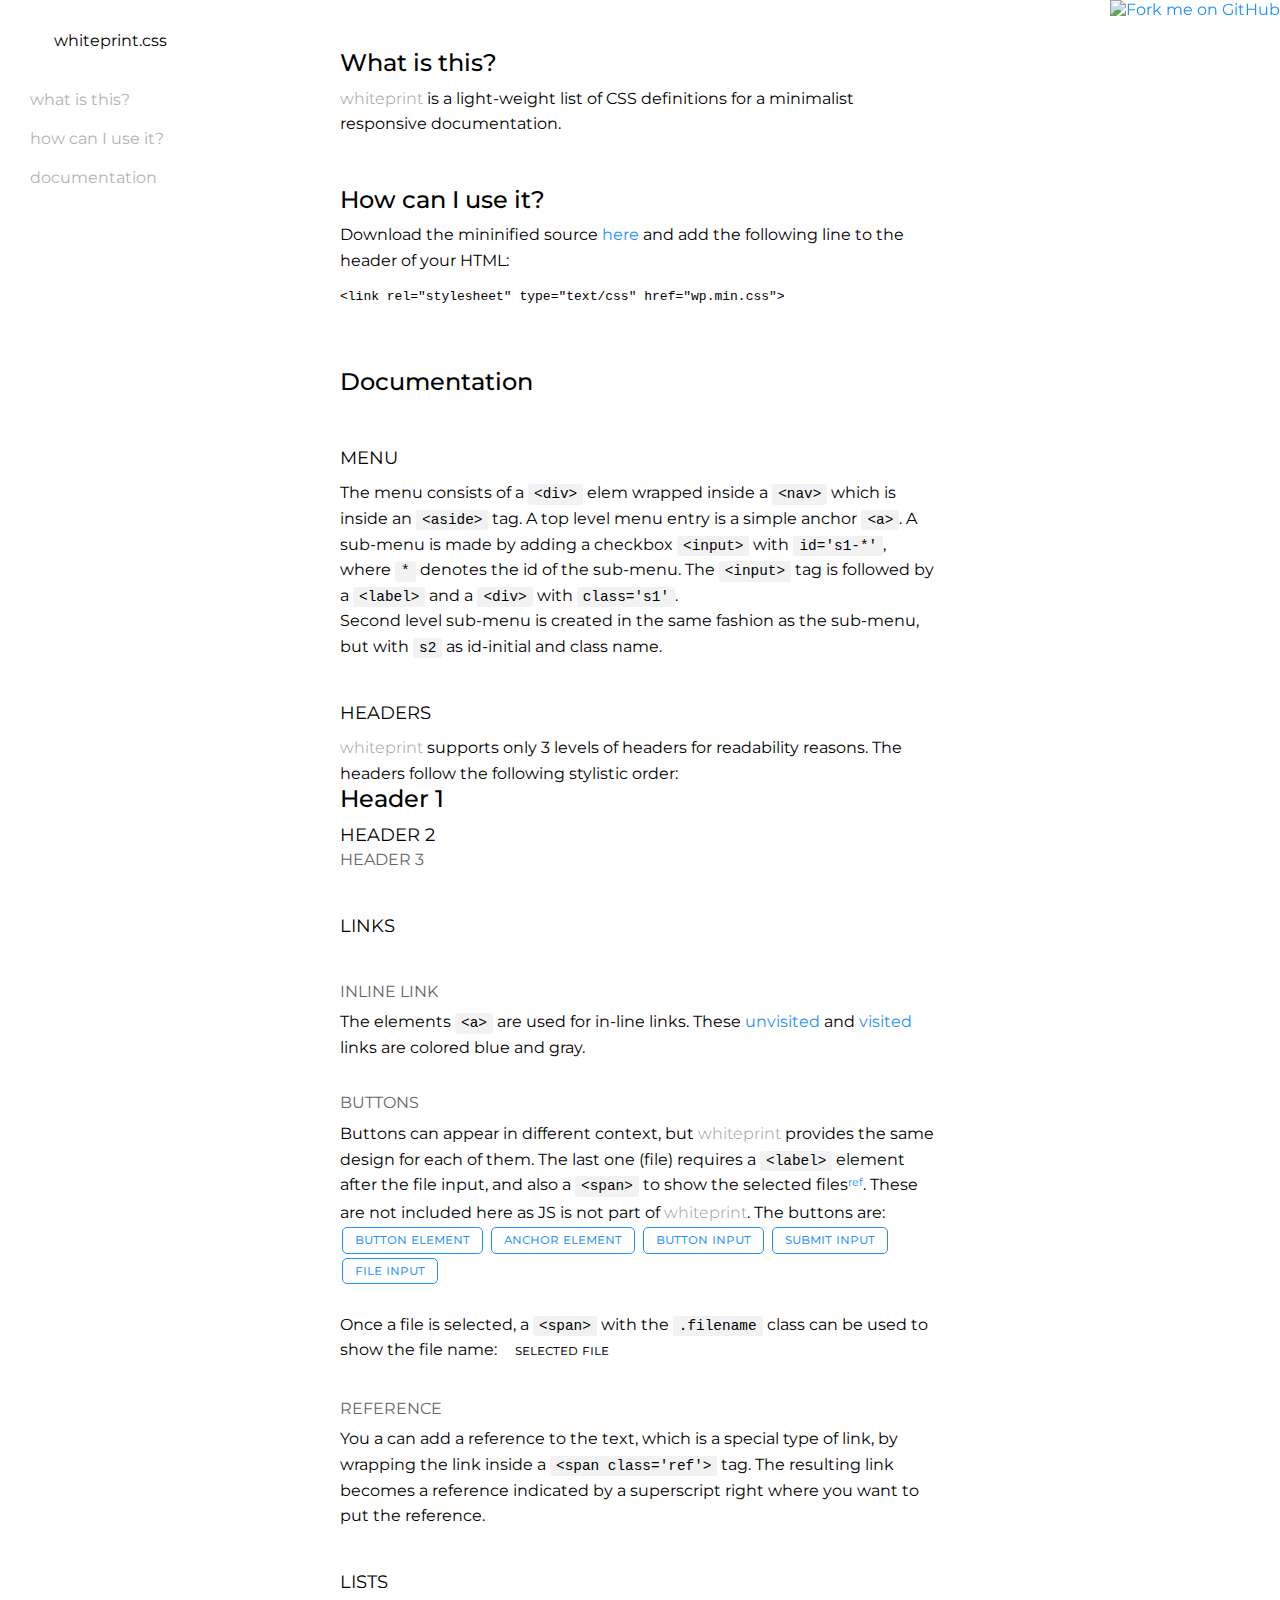
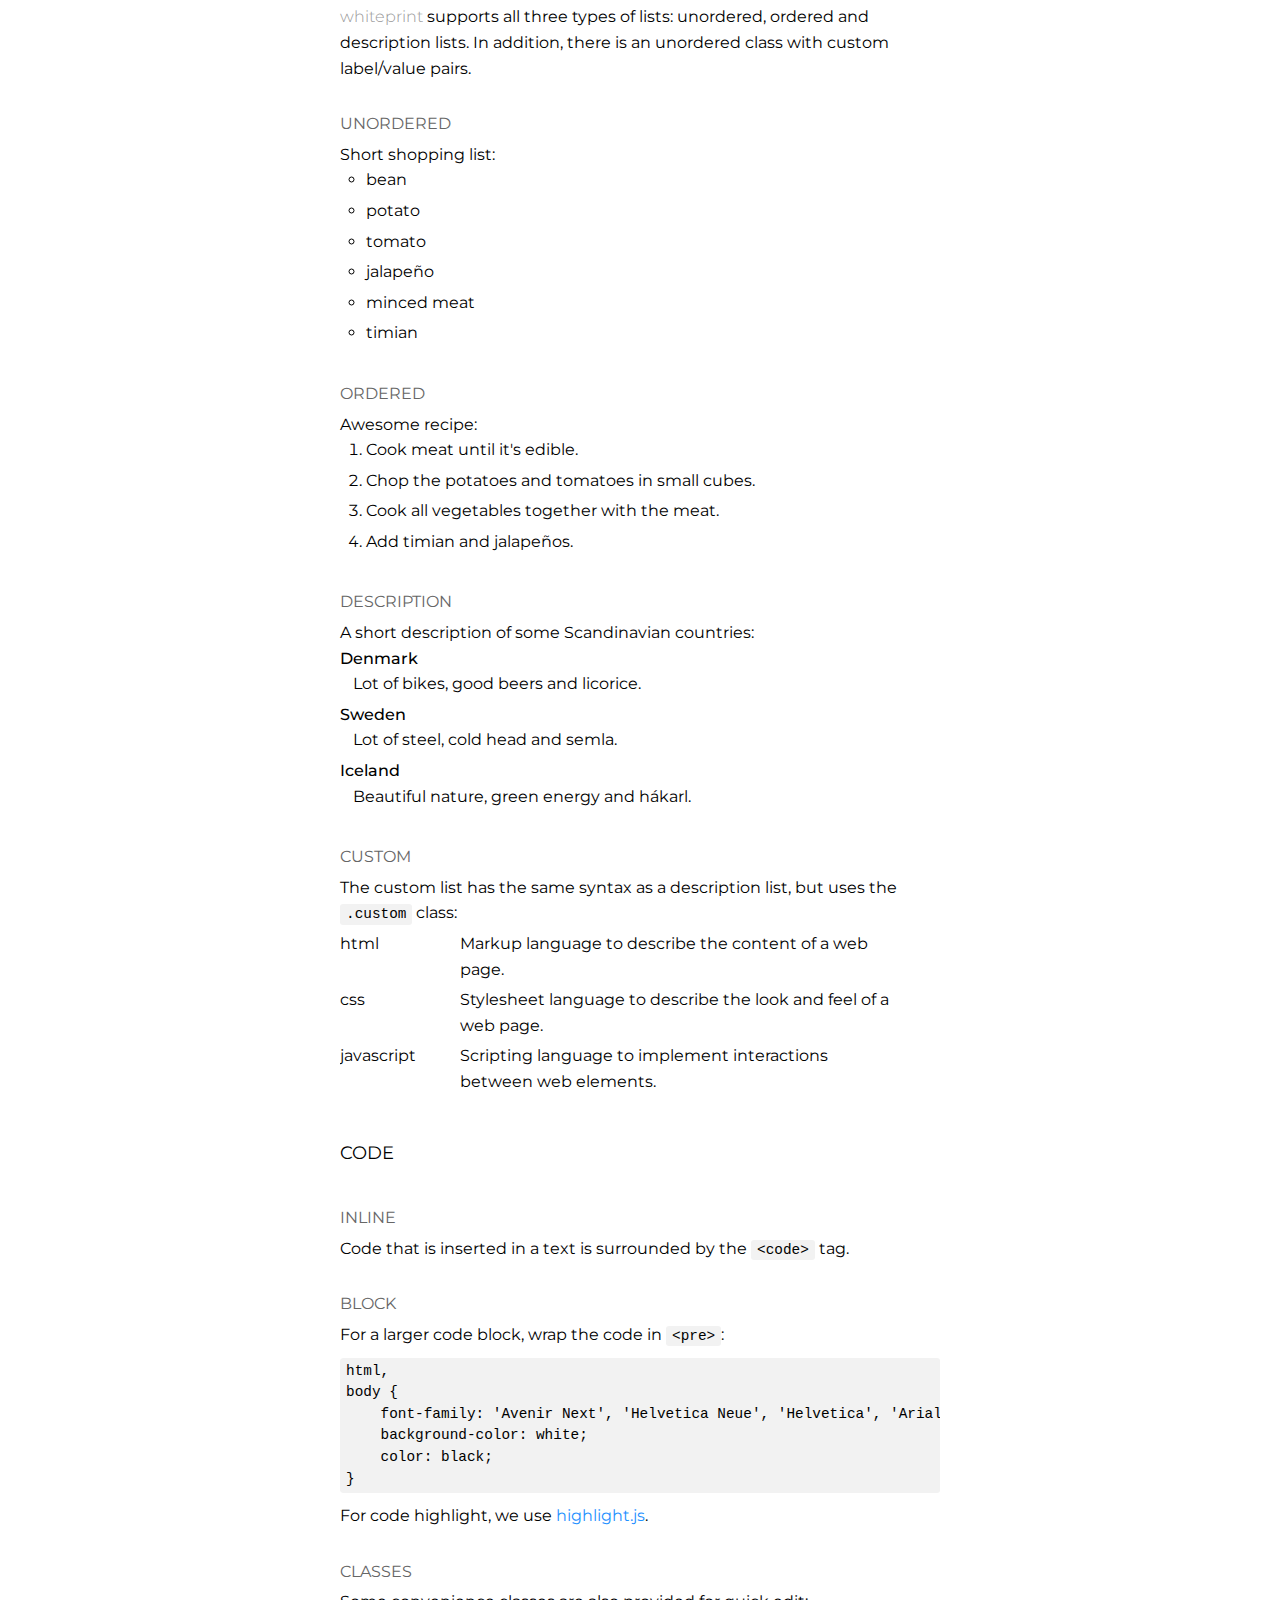
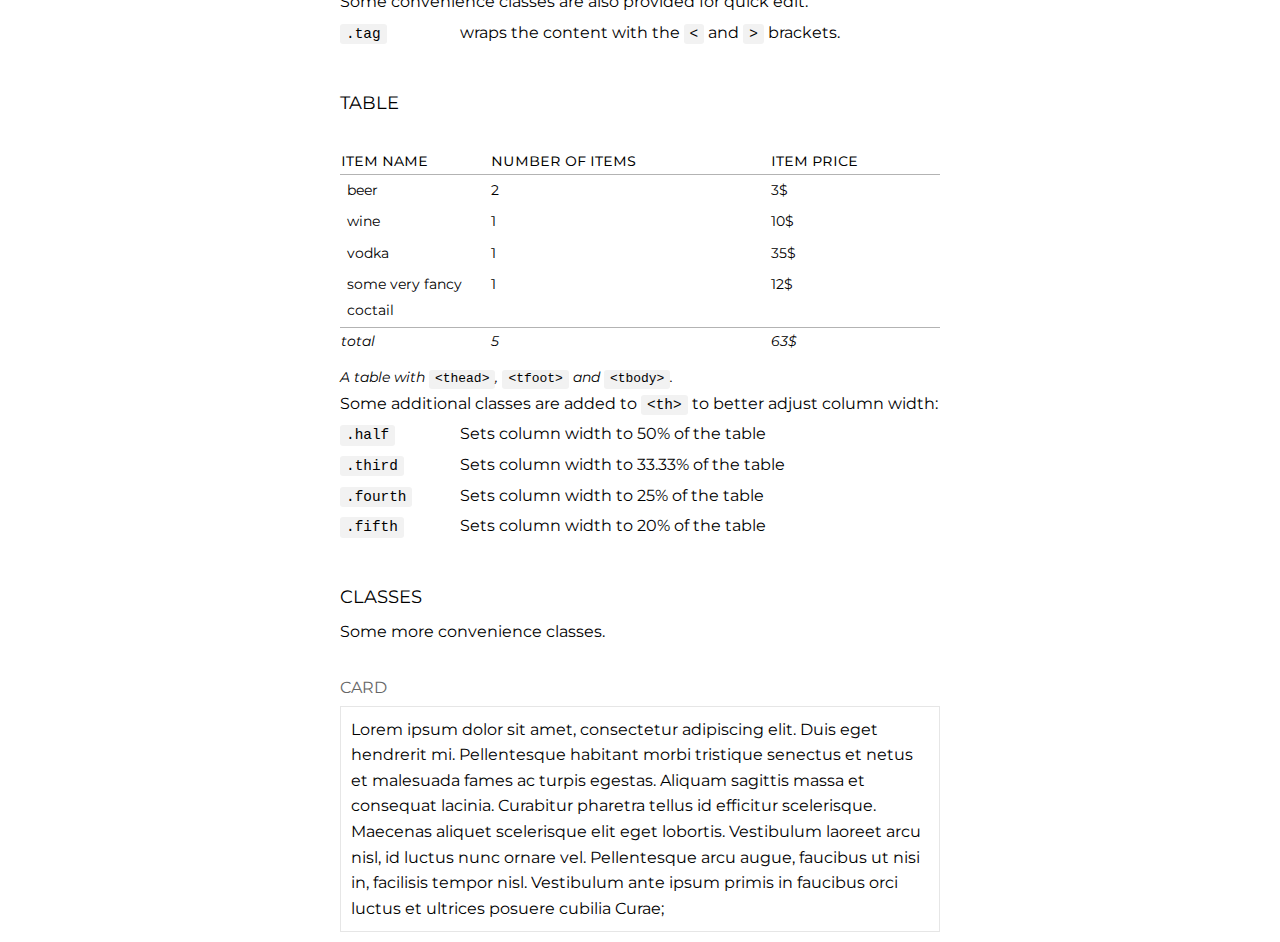
==== commit 3f5c860f: "index cleaned up" ====
--- a/index.html
+++ b/index.html
@@ -1,4 +1,4 @@
-T<!DOCTYPE html>
+<!DOCTYPE html>
 <html lang="en">
 <head>
     <meta charset="UTF-8">
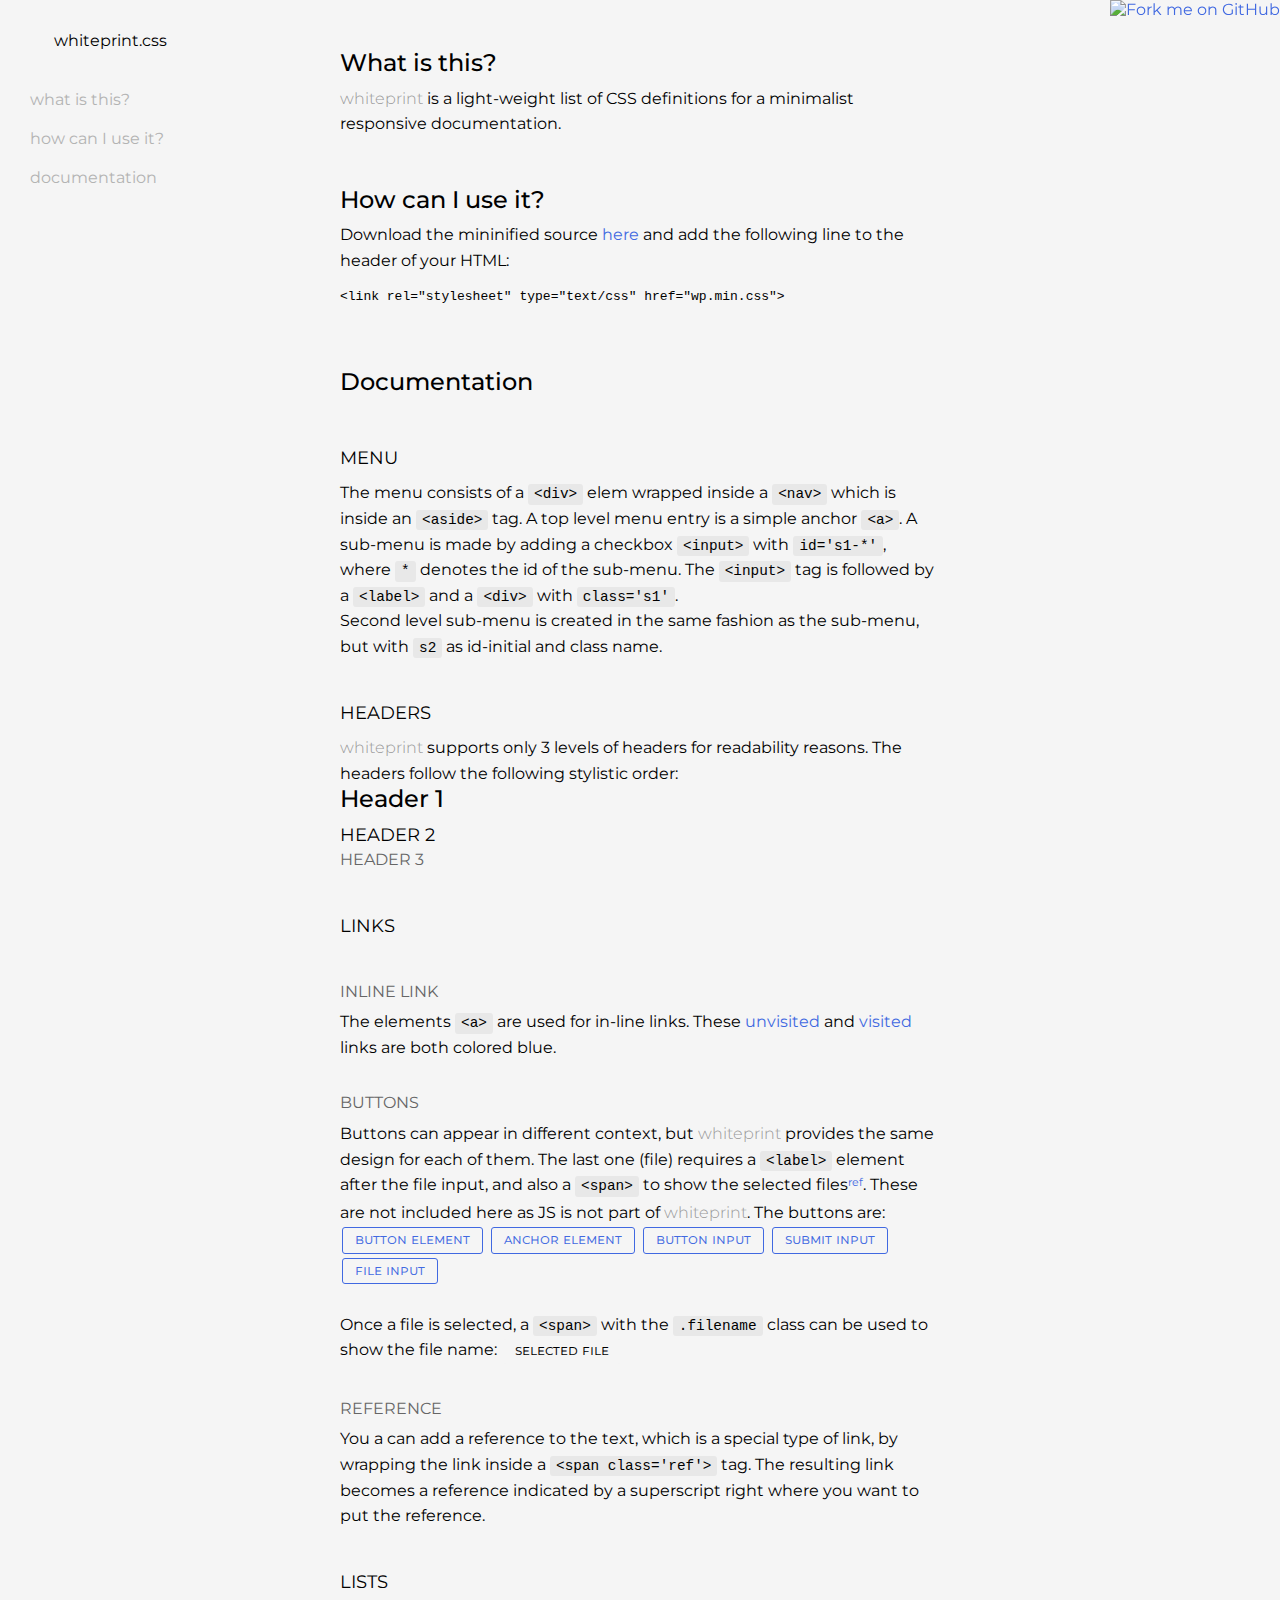
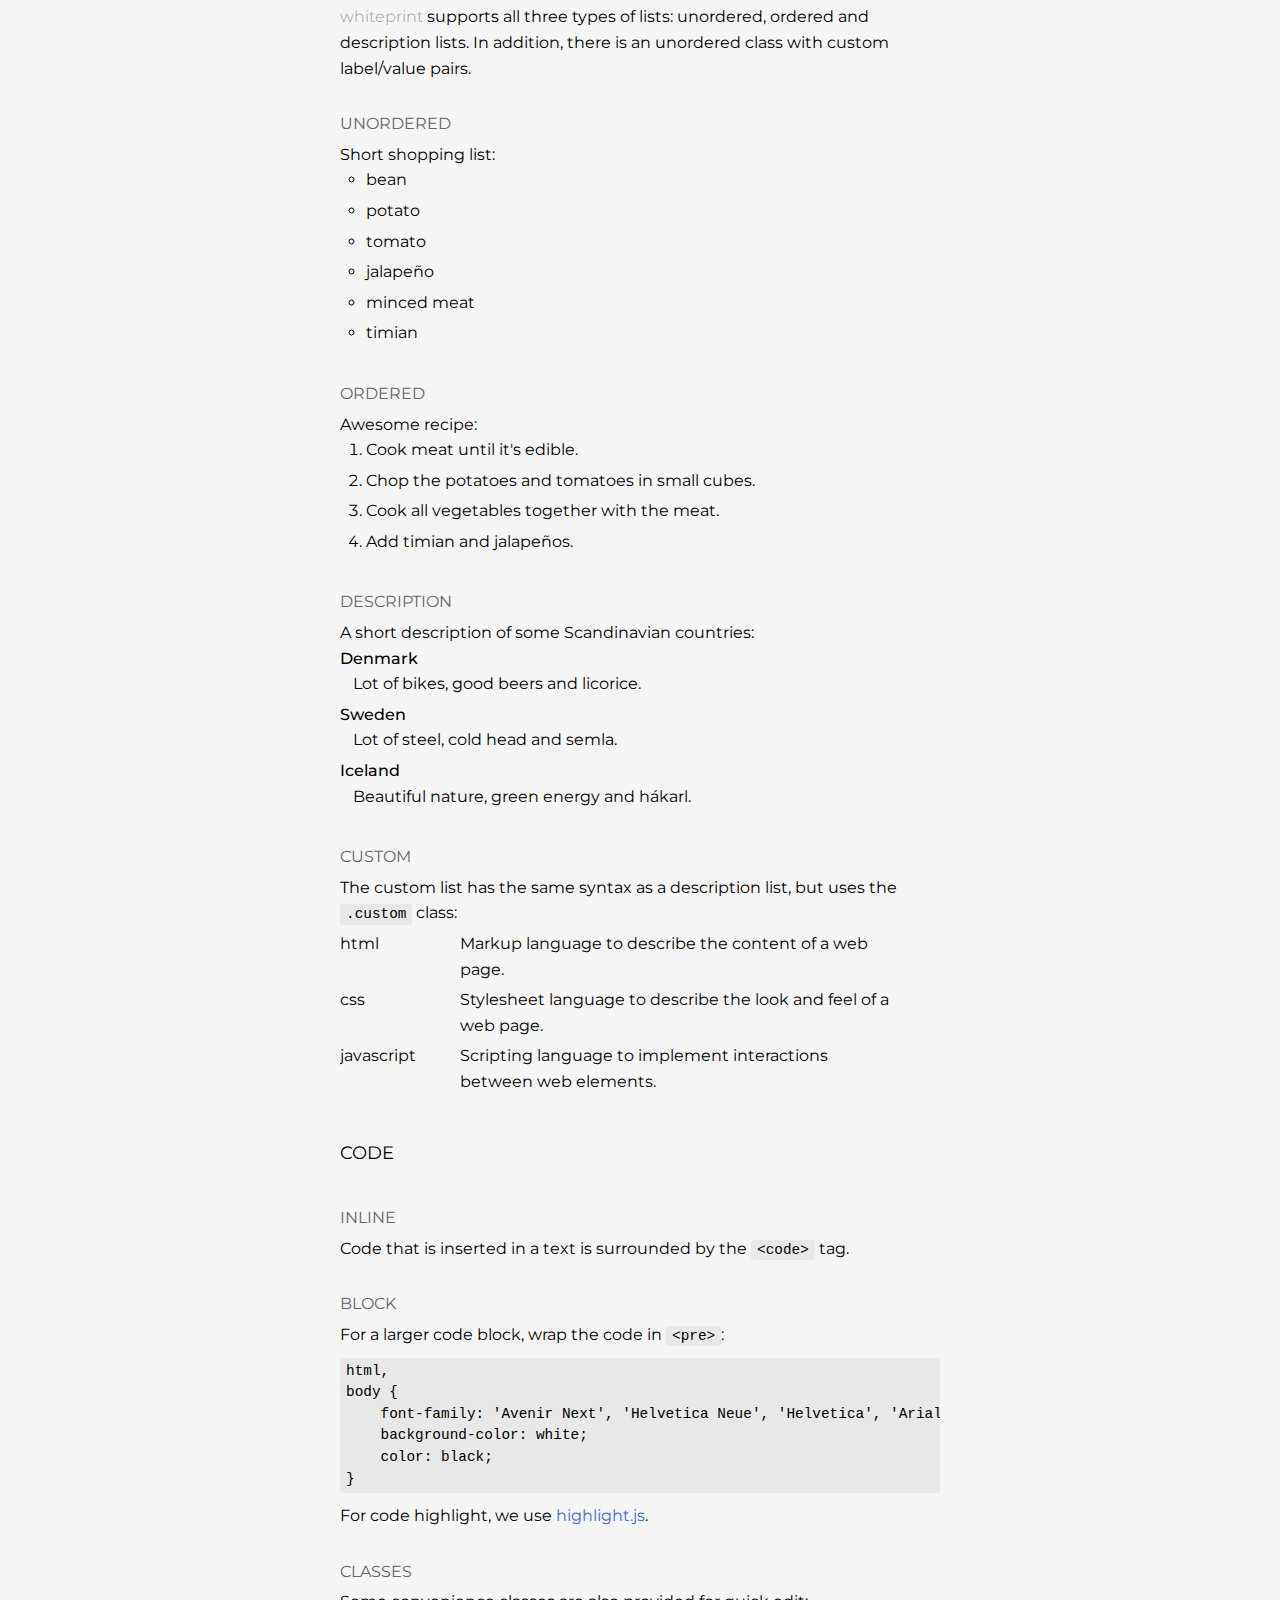
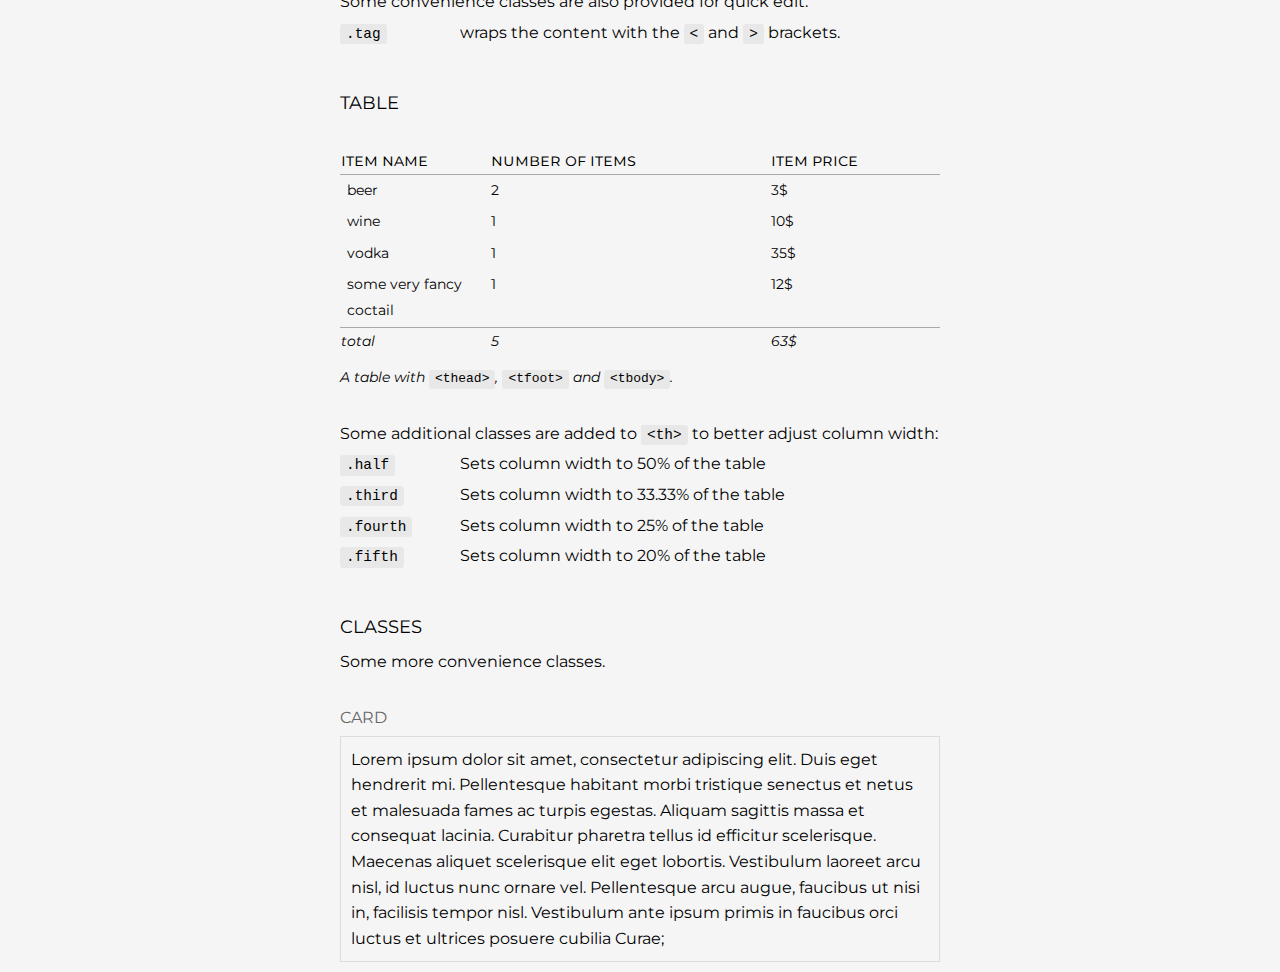
==== commit 081ed5f5: "minor fixes" ====
--- a/index.html
+++ b/index.html
@@ -105,7 +105,7 @@
     <!-- Inline link -->
     <h3 id="doc-links-inline">inline link</h3>
     The elements <code class="tag">a</code> are used for in-line links. These <a>unvisited</a> and
-    <a class="visited">visited</a> links are colored blue and gray.
+    <a class="visited">visited</a> links are both colored blue.
 
     <!-- Button -->
     <h3 id="doc-links-buttons">buttons</h3>
--- a/wp.min.css
+++ b/wp.min.css
@@ -1 +1 @@
-*{box-sizing:border-box}::selection{color:#fff;background-color:#000}html,body{background-color:#fff;font-family:'Montserrat', 'Avenir Next', 'Helvetica Neue', 'Helvetica', sans-serif;font-weight:400;margin:0;padding:0}main{width:calc(100% - 220px);max-width:600px;margin:0 auto;height:100%;line-height:1.6em}@media screen and (max-width: 700px){main{width:70%}}aside{position:fixed;transition:transform .3s;background:#fff;width:220px;max-width:220px;height:100%;z-index:2;overflow-y:scroll}aside nav{width:100%;font-weight:400}aside nav a,aside nav a:visited,aside nav label,aside nav label:visited{width:100%;display:block;text-decoration:none;color:#b3b3b3;cursor:pointer;transition:none;padding:10px 30px;border:none}aside nav a:hover,aside nav label:hover{background:#b3b3b3;color:#fff;border:none}aside nav [class^='s']{height:auto;overflow:hidden;display:block}aside nav [class^='s']>a,aside nav [class^='s']>label{position:relative;padding:0 10px 0 30px;font-size:.9em;display:flex;align-items:center;height:0;opacity:0;transition:height .2s,opacity .2s}aside nav [class^='s']>label>a{padding-left:0}aside nav input[id^='s0-']{display:none}aside nav [class='s0'] a,aside nav [class='s0'] label{padding-left:30px}aside nav input[id^='s0-']:checked+label{color:#000}aside nav input[id^='s0-']:checked+label+[class='s0']>a,aside nav input[id^='s0-']:checked+label+[class='s0']>label{height:40px;opacity:1;transition:height .2s,opacity .2s}aside nav input[id^='s0-']:not(:checked)+label+[class='s0'] a,aside nav input[id^='s0-']:not(:checked)+label+[class='s0'] div{height:0;opacity:0;transition:height .2s,opacity .2s}aside nav input[id^='s1-']{display:none}aside nav [class='s1'] a,aside nav [class='s1'] label{padding-left:40px}aside nav input[id^='s1-']:checked+label{color:#000}aside nav input[id^='s1-']:checked+label+[class='s1']>a,aside nav input[id^='s1-']:checked+label+[class='s1']>label{height:40px;opacity:1;transition:height .2s,opacity .2s}aside nav input[id^='s1-']:not(:checked)+label+[class='s1'] a,aside nav input[id^='s1-']:not(:checked)+label+[class='s1'] div{height:0;opacity:0;transition:height .2s,opacity .2s}aside nav input[id^='s2-']{display:none}aside nav [class='s2'] a,aside nav [class='s2'] label{padding-left:50px}aside nav input[id^='s2-']:checked+label{color:#000}aside nav input[id^='s2-']:checked+label+[class='s2']>a,aside nav input[id^='s2-']:checked+label+[class='s2']>label{height:40px;opacity:1;transition:height .2s,opacity .2s}aside nav input[id^='s2-']:not(:checked)+label+[class='s2'] a,aside nav input[id^='s2-']:not(:checked)+label+[class='s2'] div{height:0;opacity:0;transition:height .2s,opacity .2s}aside nav input[id^='s3-']{display:none}aside nav [class='s3'] a,aside nav [class='s3'] label{padding-left:60px}aside nav input[id^='s3-']:checked+label{color:#000}aside nav input[id^='s3-']:checked+label+[class='s3']>a,aside nav input[id^='s3-']:checked+label+[class='s3']>label{height:40px;opacity:1;transition:height .2s,opacity .2s}aside nav input[id^='s3-']:not(:checked)+label+[class='s3'] a,aside nav input[id^='s3-']:not(:checked)+label+[class='s3'] div{height:0;opacity:0;transition:height .2s,opacity .2s}aside nav input[id^='s4-']{display:none}aside nav [class='s4'] a,aside nav [class='s4'] label{padding-left:70px}aside nav input[id^='s4-']:checked+label{color:#000}aside nav input[id^='s4-']:checked+label+[class='s4']>a,aside nav input[id^='s4-']:checked+label+[class='s4']>label{height:40px;opacity:1;transition:height .2s,opacity .2s}aside nav input[id^='s4-']:not(:checked)+label+[class='s4'] a,aside nav input[id^='s4-']:not(:checked)+label+[class='s4'] div{height:0;opacity:0;transition:height .2s,opacity .2s}aside nav input[id^='s5-']{display:none}aside nav [class='s5'] a,aside nav [class='s5'] label{padding-left:80px}aside nav input[id^='s5-']:checked+label{color:#000}aside nav input[id^='s5-']:checked+label+[class='s5']>a,aside nav input[id^='s5-']:checked+label+[class='s5']>label{height:40px;opacity:1;transition:height .2s,opacity .2s}aside nav input[id^='s5-']:not(:checked)+label+[class='s5'] a,aside nav input[id^='s5-']:not(:checked)+label+[class='s5'] div{height:0;opacity:0;transition:height .2s,opacity .2s}aside nav input[id^='s6-']{display:none}aside nav [class='s6'] a,aside nav [class='s6'] label{padding-left:90px}aside nav input[id^='s6-']:checked+label{color:#000}aside nav input[id^='s6-']:checked+label+[class='s6']>a,aside nav input[id^='s6-']:checked+label+[class='s6']>label{height:40px;opacity:1;transition:height .2s,opacity .2s}aside nav input[id^='s6-']:not(:checked)+label+[class='s6'] a,aside nav input[id^='s6-']:not(:checked)+label+[class='s6'] div{height:0;opacity:0;transition:height .2s,opacity .2s}#menu{display:none}#menu ~ label#open{display:none;position:fixed;top:0;left:0;padding:10px 14px;font-size:20px;background:fade(#fff, 10%);cursor:pointer;color:#b3b3b3;z-index:3;transition:background .3s,color .3s}#menu ~ label#open:hover{color:#000;transition:color .3s}#exit{position:fixed;top:0;bottom:0;left:0;right:0;background-color:#000;display:none;opacity:0}.wp:after{content:'whiteprint';color:#999;font-weight:300}.logo{width:100%;height:80px;display:flex;justify-content:center;align-items:center;color:#000}h1{width:100%;margin:0;font-weight:400;font-size:1.5em;font-weight:500;padding-top:50px;padding-bottom:10px}h2{width:100%;margin:0;font-weight:400;font-size:1.1em;text-transform:uppercase;padding-top:40px;padding-bottom:10px}h3{width:100%;margin:0;font-weight:400;font-size:1em;text-transform:uppercase;color:#666;padding-top:30px;padding-bottom:5px}p{margin-top:0;margin-bottom:20px;font-size:1em;text-indent:0}table{width:100%;border-collapse:collapse;margin-top:20px}table caption{caption-side:bottom;font-style:italic;text-align:left;font-size:0.9em;margin-top:10px}table thead{text-align:left;border-bottom:1px solid #b3b3b3;font-size:0.9em}table thead th{font-weight:normal;font-variant:all-small-caps;font-size:1.2em}table tbody{font-size:0.9em}table tbody tr td{padding-top:3px;padding-bottom:3px;vertical-align:top}table tbody tr td:first-child{padding-left:7px}table tfoot{font-size:0.9em;font-style:italic;margin-top:5px;border-top:1px solid #b3b3b3}th.half{width:50%}th.third{width:33.33%}th.fourth{width:25%}th.fifth{width:20%}ul li,ol li,dl dd{margin-bottom:5px}ul{width:90%;margin:0;padding-left:1.6em;padding-top:0;list-style-type:circle}ol{width:90%;margin:0;padding-left:1.6em;padding-top:0;list-style-type:decimal}dl:not(.custom){width:90%;margin:0;padding-left:1.6em;padding-top:0}dl:not(.custom) dt{margin-left:-1.6em;font-weight:500}dl:not(.custom) dd{margin-left:-.8em}dl.custom{width:90%;margin:0;padding-left:1.6em;padding-top:0;width:calc(90% + 1.6em);overflow:hidden;margin-top:5px}dl.custom dt{margin-left:-1.6em;float:left;width:calc(10% + 1.6em)}dl.custom dd{float:left;width:80%;margin-bottom:5px}a,a:visited,a.visited{cursor:pointer;text-decoration:none;color:#1e90ff}a:hover{color:#84c2ff}a:active{color:#005db7}input[type='file']{width:0.1px;height:0.1px;opacity:0;overflow:hidden;position:absolute;z-index:-1}button,a.button,input[type='submit'],input[type='button'],input[type='file']+label,.filename{text-decoration:none;background-color:#fff;border:1px solid #1e90ff;color:#1e90ff;padding:4px 12px 6px 12px;margin:2px;font-family:inherit;font-variant:all-small-caps;font-size:0.9em;font-weight:400;line-height:1em;border-radius:5px;cursor:pointer;outline:none;display:inline-block}.filename{border:none;cursor:default;color:#000}button:hover,a.button:hover,input[type='submit']:hover,input[type='button']:hover,input[type='file']+label:hover{color:#fff;background-color:#1e90ff}button:active,a.button:active,input[type='submit']:active,input[type='button']:active,input[type='file']+label:active{color:#000}span.ref{position:relative}span.ref:after{content:'ref';position:relative;color:#1e90ff;font-size:0.7em;top:-0.4em;cursor:pointer;text-decoration:none;border-bottom:0 solid #fff}span.ref a,span.ref a:visited{position:absolute;bottom:0.8em;padding:5px 10px;width:200px;color:#1e90ff;background-color:#fff;box-shadow:0 0 2px gray;border-radius:2px;font-size:0.8em;font-weight:400;z-index:2;text-decoration:none;display:none}span.ref:hover a{display:inline-block}@media (max-width: 1240px){main{width:calc(100% - 462px)}}@media screen and (max-width: 1140px){main{width:calc(100% - 220px)}}@media screen and (max-width: 700px){main{width:calc(100% - 110px)}}@media screen and (max-width: 1140px){aside{transform:translateX(-105%);box-shadow:0 2px 0 0 rgba(0,0,0,0.16),0 2px 20px 0 rgba(0,0,0,0.6);transition:box-shadow .3s,transform .3s}}@media screen and (max-width: 700px){aside{width:80%}}@media screen and (max-width: 1120px){#menu ~ label#open{display:block}#menu:checked ~ main>label#exit{display:block}#menu:checked ~ aside{transform:translateX(0)}}code{font-size:0.9em;font-family:'Courier', monospace;font-style:normal;line-height:1em;display:inline-block;border-radius:3px;padding:3px 6px;background-color:#f2f2f2;color:#000}code.tag:before{content:'<'}code.tag:after{content:'>'}pre{overflow-x:scroll;border-radius:3px;margin:10px 0;display:block;width:auto}pre>code{min-width:100%;font-size:0.9em;font-family:'Courier', monospace;font-style:normal;line-height:1.5em;background-color:#f2f2f2;color:#000}div.card{padding:10px;margin-bottom:10px;border:1px solid #e6e6e6}
+*{box-sizing:border-box}::selection{color:#f5f5f5;background-color:#000}html,body{background-color:#f5f5f5;font-family:'Montserrat', 'Avenir Next', 'Helvetica Neue', 'Helvetica', sans-serif;font-weight:400;margin:0;padding:0}main{width:calc(100% - 220px);max-width:600px;margin:0 auto;height:100%;line-height:1.6em}@media screen and (max-width: 700px){main{width:70%}}aside{position:fixed;top:0;transition:transform .3s;background:#f5f5f5;width:220px;max-width:220px;height:100%;z-index:2;overflow-y:scroll}aside nav{width:100%;font-weight:400}aside nav a,aside nav a:visited,aside nav label,aside nav label:visited{width:100%;display:block;text-decoration:none;color:#b3b3b3;cursor:pointer;transition:none;padding:10px 30px;border:none}aside nav a:hover,aside nav label:hover{background:#b3b3b3;color:#f5f5f5;border:none}aside nav [class^='s']{height:auto;overflow:hidden;display:block}aside nav [class^='s']>a,aside nav [class^='s']>label{position:relative;padding:0 10px 0 30px;font-size:.9em;display:flex;align-items:center;height:0;opacity:0;transition:height .2s,opacity .2s}aside nav [class^='s']>label>a{padding-left:0}aside nav input[id^='s0-']{display:none}aside nav [class='s0'] a,aside nav [class='s0'] label{padding-left:30px}aside nav input[id^='s0-']:checked+label{color:#000}aside nav input[id^='s0-']:checked+label+[class='s0']>a,aside nav input[id^='s0-']:checked+label+[class='s0']>label{height:40px;opacity:1;transition:height .2s,opacity .2s}aside nav input[id^='s0-']:not(:checked)+label+[class='s0'] a,aside nav input[id^='s0-']:not(:checked)+label+[class='s0'] div{height:0;opacity:0;transition:height .2s,opacity .2s}aside nav input[id^='s1-']{display:none}aside nav [class='s1'] a,aside nav [class='s1'] label{padding-left:40px}aside nav input[id^='s1-']:checked+label{color:#000}aside nav input[id^='s1-']:checked+label+[class='s1']>a,aside nav input[id^='s1-']:checked+label+[class='s1']>label{height:40px;opacity:1;transition:height .2s,opacity .2s}aside nav input[id^='s1-']:not(:checked)+label+[class='s1'] a,aside nav input[id^='s1-']:not(:checked)+label+[class='s1'] div{height:0;opacity:0;transition:height .2s,opacity .2s}aside nav input[id^='s2-']{display:none}aside nav [class='s2'] a,aside nav [class='s2'] label{padding-left:50px}aside nav input[id^='s2-']:checked+label{color:#000}aside nav input[id^='s2-']:checked+label+[class='s2']>a,aside nav input[id^='s2-']:checked+label+[class='s2']>label{height:40px;opacity:1;transition:height .2s,opacity .2s}aside nav input[id^='s2-']:not(:checked)+label+[class='s2'] a,aside nav input[id^='s2-']:not(:checked)+label+[class='s2'] div{height:0;opacity:0;transition:height .2s,opacity .2s}aside nav input[id^='s3-']{display:none}aside nav [class='s3'] a,aside nav [class='s3'] label{padding-left:60px}aside nav input[id^='s3-']:checked+label{color:#000}aside nav input[id^='s3-']:checked+label+[class='s3']>a,aside nav input[id^='s3-']:checked+label+[class='s3']>label{height:40px;opacity:1;transition:height .2s,opacity .2s}aside nav input[id^='s3-']:not(:checked)+label+[class='s3'] a,aside nav input[id^='s3-']:not(:checked)+label+[class='s3'] div{height:0;opacity:0;transition:height .2s,opacity .2s}aside nav input[id^='s4-']{display:none}aside nav [class='s4'] a,aside nav [class='s4'] label{padding-left:70px}aside nav input[id^='s4-']:checked+label{color:#000}aside nav input[id^='s4-']:checked+label+[class='s4']>a,aside nav input[id^='s4-']:checked+label+[class='s4']>label{height:40px;opacity:1;transition:height .2s,opacity .2s}aside nav input[id^='s4-']:not(:checked)+label+[class='s4'] a,aside nav input[id^='s4-']:not(:checked)+label+[class='s4'] div{height:0;opacity:0;transition:height .2s,opacity .2s}aside nav input[id^='s5-']{display:none}aside nav [class='s5'] a,aside nav [class='s5'] label{padding-left:80px}aside nav input[id^='s5-']:checked+label{color:#000}aside nav input[id^='s5-']:checked+label+[class='s5']>a,aside nav input[id^='s5-']:checked+label+[class='s5']>label{height:40px;opacity:1;transition:height .2s,opacity .2s}aside nav input[id^='s5-']:not(:checked)+label+[class='s5'] a,aside nav input[id^='s5-']:not(:checked)+label+[class='s5'] div{height:0;opacity:0;transition:height .2s,opacity .2s}aside nav input[id^='s6-']{display:none}aside nav [class='s6'] a,aside nav [class='s6'] label{padding-left:90px}aside nav input[id^='s6-']:checked+label{color:#000}aside nav input[id^='s6-']:checked+label+[class='s6']>a,aside nav input[id^='s6-']:checked+label+[class='s6']>label{height:40px;opacity:1;transition:height .2s,opacity .2s}aside nav input[id^='s6-']:not(:checked)+label+[class='s6'] a,aside nav input[id^='s6-']:not(:checked)+label+[class='s6'] div{height:0;opacity:0;transition:height .2s,opacity .2s}#menu{display:none}#menu ~ label#open{display:none;position:fixed;top:0;left:0;padding:10px 14px;font-size:20px;background:fade(#f5f5f5, 10%);cursor:pointer;color:#b3b3b3;z-index:3;transition:background .3s,color .3s}#menu ~ label#open:hover{color:#000;transition:color .3s}#exit{position:fixed;top:0;bottom:0;left:0;right:0;background-color:#000;display:none;opacity:0}.wp:after{content:'whiteprint';color:#999;font-weight:300}.logo{width:100%;height:80px;display:flex;justify-content:center;align-items:center;color:#000}h1{width:100%;margin:0;font-weight:400;font-size:1.5em;font-weight:500;padding-top:50px;padding-bottom:10px}h2{width:100%;margin:0;font-weight:400;font-size:1.1em;text-transform:uppercase;padding-top:40px;padding-bottom:10px}h3{width:100%;margin:0;font-weight:400;font-size:1em;text-transform:uppercase;color:#666;padding-top:30px;padding-bottom:5px}p{margin-top:0;margin-bottom:20px;font-size:1em;text-indent:0}table{width:100%;border-collapse:collapse;margin-top:20px}table caption{caption-side:bottom;font-style:italic;text-align:left;font-size:0.9em;margin-top:10px;margin-bottom:30px}table thead{text-align:left;border-bottom:1px solid #a9a9a9;font-size:0.9em}table thead th{font-weight:normal;font-variant:all-small-caps;font-size:1.2em}table tbody{font-size:0.9em}table tbody tr td{padding-top:3px;padding-bottom:3px;vertical-align:top}table tbody tr td:first-child{padding-left:7px}table tfoot{font-size:0.9em;font-style:italic;margin-top:5px;border-top:1px solid #a9a9a9}th.half{width:50%}th.third{width:33.33%}th.fourth{width:25%}th.fifth{width:20%}ul li,ol li,dl dd{margin-bottom:5px}ul{width:90%;margin:0;padding-left:1.6em;padding-top:0;list-style-type:circle}ol{width:90%;margin:0;padding-left:1.6em;padding-top:0;list-style-type:decimal}dl:not(.custom){width:90%;margin:0;padding-left:1.6em;padding-top:0}dl:not(.custom) dt{margin-left:-1.6em;font-weight:500}dl:not(.custom) dd{margin-left:-.8em}dl.custom{width:90%;margin:0;padding-left:1.6em;padding-top:0;width:calc(90% + 1.6em);overflow:hidden;margin-top:5px}dl.custom dt{margin-left:-1.6em;float:left;width:calc(10% + 1.6em)}dl.custom dd{float:left;width:80%;margin-bottom:5px}a,a:visited,a.visited{cursor:pointer;text-decoration:none;color:#4169e1}a:hover{color:#99afef}a:active{color:#1a3ca2}input[type='file']{width:0.1px;height:0.1px;opacity:0;overflow:hidden;position:absolute;z-index:-1}button,a.button,input[type='submit'],input[type='button'],input[type='file']+label,.filename{text-decoration:none;background-color:#f5f5f5;border:1px solid #4169e1;color:#4169e1;padding:4px 12px 6px 12px;margin:2px;font-family:inherit;font-variant:all-small-caps;font-size:0.9em;font-weight:400;line-height:1em;border-radius:3px;cursor:pointer;outline:none;display:inline-block}.filename{border:none;cursor:default;color:#000}button:hover,a.button:hover,input[type='submit']:hover,input[type='button']:hover,input[type='file']+label:hover{color:#f5f5f5;background-color:#4169e1}button:active,a.button:active,input[type='submit']:active,input[type='button']:active,input[type='file']+label:active{color:#000}span.ref{position:relative}span.ref:after{content:'ref';position:relative;color:#4169e1;font-size:0.7em;top:-0.4em;cursor:pointer;text-decoration:none;border-bottom:0 solid #f5f5f5}span.ref a,span.ref a:visited{position:absolute;bottom:0.8em;padding:5px 10px;width:200px;color:#4169e1;background-color:#f5f5f5;box-shadow:0 0 2px gray;border-radius:2px;font-size:0.8em;font-weight:400;z-index:2;text-decoration:none;display:none}span.ref:hover a{display:inline-block}@media (max-width: 1240px){main{width:calc(100% - 462px)}}@media screen and (max-width: 1140px){main{width:calc(100% - 220px)}}@media screen and (max-width: 700px){main{width:calc(100% - 110px)}}@media screen and (max-width: 1140px){aside{transform:translateX(-105%);box-shadow:0 2px 0 0 rgba(0,0,0,0.16),0 2px 20px 0 rgba(0,0,0,0.6);transition:box-shadow .3s,transform .3s}}@media screen and (max-width: 700px){aside{width:80%}}@media screen and (max-width: 1120px){#menu ~ label#open{display:block}#menu:checked ~ main>label#exit{display:block}#menu:checked ~ aside{transform:translateX(0)}}code{font-size:0.9em;font-family:'Courier', monospace;font-style:normal;line-height:1em;display:inline-block;border-radius:3px;padding:3px 6px;background-color:#e8e8e8;color:#000}code.tag:before{content:'<'}code.tag:after{content:'>'}pre{overflow-x:scroll;border-radius:3px;margin:10px 0;display:block;width:auto}pre>code{min-width:100%;font-size:0.9em;font-family:'Courier', monospace;font-style:normal;line-height:1.5em;background-color:#e8e8e8;color:#000}div.card{padding:10px;margin-bottom:10px;border:1px solid #dcdcdc}
